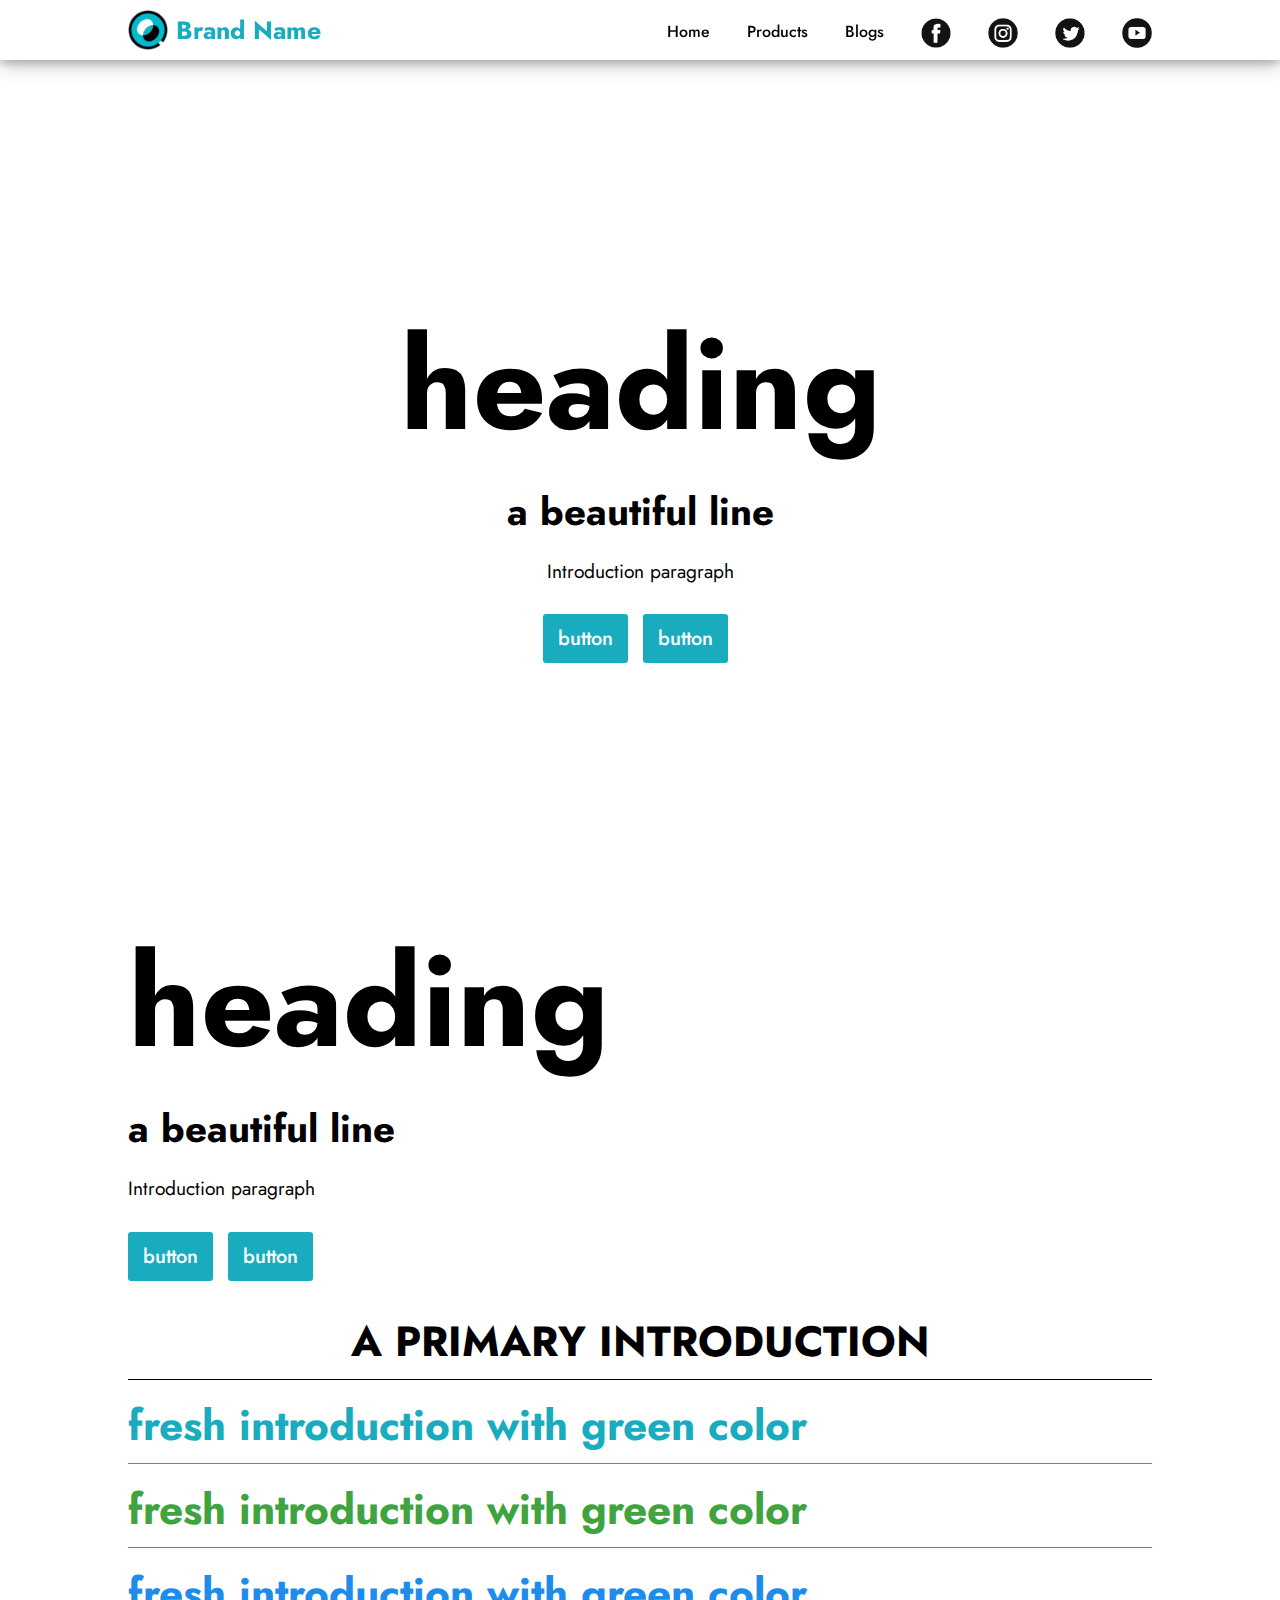
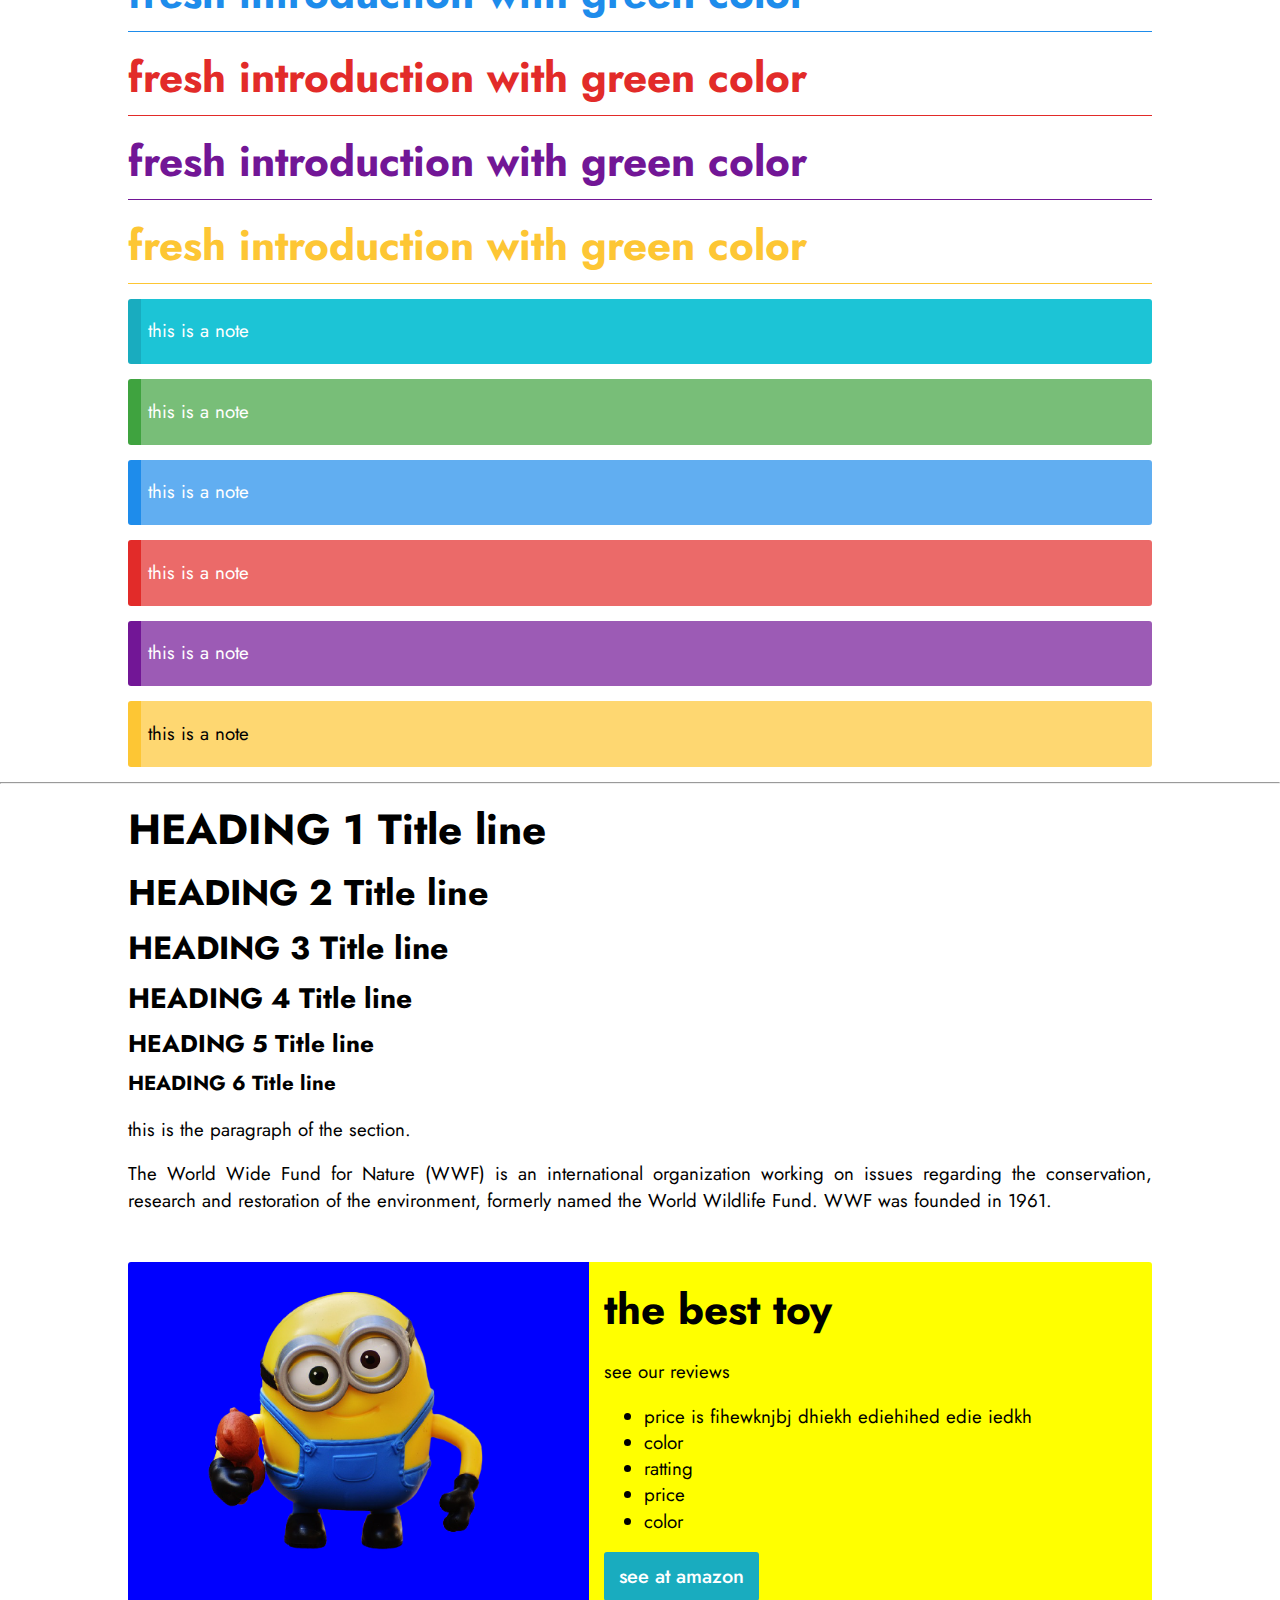
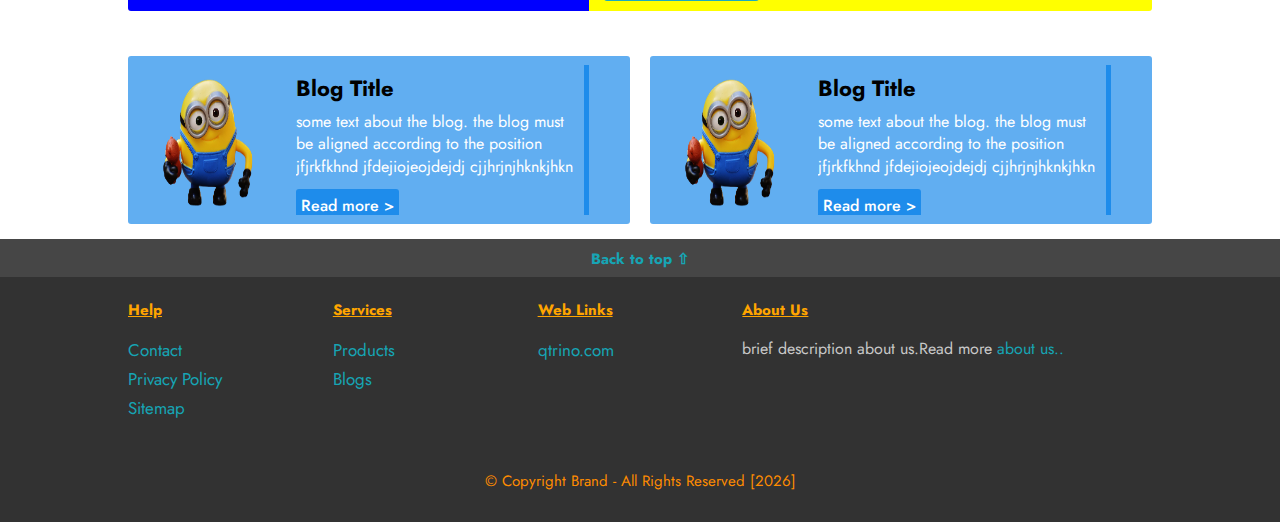
==== index.html @ a2588c7f "nw" ====
<!DOCTYPE html>
<html lang="en" dir="ltr">

<head>

  <title>index</title>
  <meta name="description" content="">
  <meta name="keywords" content="">
  <link rel="preconnect" href="https://fonts.gstatic.com"/>
  <link href="https://fonts.googleapis.com/css2?family=Jost:wght@300;400;500;600;700&display=swap" rel="stylesheet"/>
  <link rel="stylesheet" href="/css/master.css">
  <div id="common-head"></div>
  <div id="current"></div>
</head>

<body>
  <nav id="nav"></nav>

  <div class="main">
    <div class="fi mid">
      <div class="fi-txt">
        <h1>heading</h1>
        <h2>a beautiful line</h2>
        <p>Introduction paragraph</p>
        <button>button</button>
        <button>button</button>
      </div>
    </div>



    <div class="hi ">
      <div class="fi-txt">
        <h1>heading</h1>
        <h2>a beautiful line</h2>
        <p>Introduction paragraph</p>
        <button>button</button>
        <button>button</button>
      </div>
    </div>

  <!-- NOTE: intro -->
  <div class="intro">
    <h1 class="center">A PRIMARY INTRODUCTION</h1>
  </div>
  <div class="primary-intro">
    <h1>fresh introduction with green color</h1>
  </div>
  <div class="fresh-intro">
    <h1>fresh introduction with green color</h1>
  </div>

  <div class="trust-intro">
    <h1>fresh introduction with green color</h1>
  </div>

  <div class="love-intro">
    <h1>fresh introduction with green color</h1>
  </div>

  <div class="wealth-intro">
    <h1>fresh introduction with green color</h1>
  </div>

  <div class="attention-intro">
    <h1>fresh introduction with green color</h1>
  </div>



  <!-- IDEA: notes:-->
  <div class="note">
    <p>this is a note</p>
  </div>
  <div class="fresh-note">
    <p>this is a note</p>
  </div>

  <div class="trust-note">
    <p>this is a note</p>
  </div>

  <div class="love-note">
   <p>this is a note</p>
  </div>

  <div class="wealth-note">
   <p>this is a note</p>
  </div>

  <div class="attention-note">
   <p>this is a note</p>
  </div>

<!-- IDEA: Section -->
<hr>
  <section>
    <h1>HEADING 1 Title line</h1>
    <h2>HEADING 2 Title line </h2>
    <h3>HEADING 3 Title line</h3>
    <h4>HEADING 4 Title line</h4>
    <h5>HEADING 5 Title line</h5>
    <h6>HEADING 6 Title line</h6>
    <p>this is the paragraph of the section.</p>
    <p class="ewt">The World Wide Fund for Nature (WWF) is an international organization working on issues regarding
      the conservation, research and restoration of the environment, formerly named the World Wildlife
       Fund. WWF was founded in 1961.</p>
  </section>
    <!-- IDEA: txt-img -->
    <div class="txt-img">
      <div class="img">
        <img src="/img/bg/toy.png">
      </div>
      <div class="txt">
        <h1>the best toy</h1>
        <p>see our reviews</p>
        <ul>
          <li>price is fihewknjbj dhiekh ediehihed edie iedkh</li>
          <li>color</li>
          <li>ratting</li>
          <li>price</li>
          <li>color</li>
        </ul>
        <button>see at amazon</button>
      </div>
    </div>


    <div class="blog" >
      <div class="">
        <img src="/img/bg/toy.png" alt="blog-image">
        <section>
          <h2>Blog Title</h2>
          <p>some text about the blog. the blog must be aligned
          according to the position jfjrkfkhnd jfdejiojeojdejdj
        cjjhrjnjhknkjhkn</p>
          <button type="button" name="button"> <a href="/blog.html">Read more ></a></button>
        </section>
        <div  class="share">
        </div>
      </div>

      <div class="">
        <img src="/img/bg/toy.png" alt="blog-image">
        <section>
          <h2>Blog Title</h2>
          <p>some text about the blog. the blog must be aligned
          according to the position jfjrkfkhnd jfdejiojeojdejdj
        cjjhrjnjhknkjhkn</p>
          <button type="button" name="button"> <a href="/blog.html">Read more ></a></button>
        </section>
        <div class="share">
        </div>
      </div>
    </div>
    <!-- NOTE:  -->


</div>
  </div>
  <div id="gotop" class="gotop"></div>
  <footer id="foot"></footer>
  <div id="copyright" class="copyright"></div>
  <script src="/assets/nav-foot-common.js"></script>
</body>

</html>
---- css/master.css ----
/* Some variables*/
:root {
  --margin-big: 10%;
  --margin-small: 4%;
  --gap-big:15px;
  --gap-small:10px;
  --radius:3px;
  --clrn:#16a5b5;
  --clr:rgb(25,172,191);
  --clr-low:rgba(25,172,191,.5);
  --clr-bright:#1cc4d6;
  --fresh:rgb(63,163,63);
  --fresh-low:rgba(63,163,63,.7);
  --trust:rgb(30,140,235);
  --trust-low:rgba(30,140,235,.7);
  --love:rgb(226,43,41);
  --love-low:rgba(226,43,41,.7);
  --attention:rgb(253,198,52);
  --attention-low:rgba(253,198,52,.7);
  --wealth:rgb(114,22,150);
  --wealth-low:rgba(114,22,150,.7);
}
#current{
  display: none;
}
/* NOTE: for all*/
* {
  box-sizing: border-box;
  scroll-behavior: smooth !important;
}

/* NOTE: body  NOTE: body  NOTE: body  NOTE: body  NOTE: body  NOTE: body  NOTE: body */
body {
  margin: 0px 0px;
  padding: 0px 0px;
  background-color: white;
  font-family: 'Jost', sans-serif;
  font-size: 17px;
}

/* NOTE: navigation bar NOTE: navigation bar NOTE: navigation bar NOTE: navigation bar */
.navigation {
  z-index: 3;
  position: fixed;
}

nav {
  background-color: white;
  width: 100%;
  height: 60px;
  position: fixed;
  box-shadow: 0 4px 8px 0 rgba(0, 0, 0, 0.2), 0 6px 20px 0 rgba(0, 0, 0, 0.19);
 -webkit-tap-highlight-color: transparent;
}
nav ul li a:link{
  color: black;
  text-decoration: none;
}
nav ul li a:visited{
  color: black;
  text-decoration: none;
}
nav ul li a:hover{
  color: white;
  background-color: rgba(0,0,0,.3);
  text-decoration: none;
}
nav ul li a:active{
  color: white;
  background-color: rgba(0,0,0,.3);
  text-decoration: none;
}
.social:hover,.social:active{
  background-color: transparent;
}
nav label.logo {
  margin-left: var(--margin-big);
}

nav label span {
  line-height: 60px;
  vertical-align: middle;
  color: var(--clr);
  font-size: 25px;
  font-weight: bold;
}

nav label img {
  line-height: 60px;
  vertical-align: middle;
  height: 40px;
  width: 40px;
}

nav ul {
  margin: 0;
  float: right;
  margin-right: var(--margin-big);
}

nav ul li {
  display: inline-block;
  line-height: 60px;
}

nav ul li a {
  font-size: 16px;
  vertical-align: middle;
  padding: 7px 15px;
  margin-left: 7px;
  border-radius: 3px;
  font-weight: 500;
}

nav ul li a img {
  height: 30px;
  width: 30px;
  vertical-align: middle;
}


.checkbtn {
  font-size: 33px;
  color: black;
  float: right;
  line-height: 60px;
  margin-right: 50px;
  cursor: pointer;
  vertical-align: middle;
  display: none;
  user-select: none;
}

#check {
  display: none;
}


@media(max-width: 1000px) {
  .checkbtn {
    display: block;
    margin-right: var(--margin-small);
  }

  nav ul {
    margin: 0;
    padding: 0;
    position: fixed;
    width: 100%;
    height: 100vh;
    background: rgba(230, 230, 230);
    top: 60px;
    left: -100%;
    text-align: center;
    transition: all .5s
  }

  nav ul li {
    display: block;
    margin: 25px 0;
    line-height: 30px;
  }

  nav ul li a{
     margin: 7px;
    padding: 7px 15px !important;
  }
  #check:checked~ul {
    left: 0;
  }

  nav label.logo {
    margin-left: var(--margin-small);
  }
}

/* NOTE: footer  NOTE: footer  NOTE: footer  NOTE: footer  NOTE: footer  NOTE: footer */

footer{
  display:flex;
  width: 100%;
  background-color:rgb(50,50,50);
  padding: var(--gap-big) var(--margin-big);
  justify-content: space-between;
}
.help, .services, .web-links{
  width: 20%;
  display:flex;
  flex-direction: column;
}
.help .services .web-links, a{
  padding-bottom: 5px;
}
.about{
  width: 40%;
  display:flex;
  flex-direction: column;
  text-align: justify;
  font-size: 15px;
}
.about p{
  color:rgb(200,200,200);
  margin: 0px;
  font-size: 16px;
}
footer div a:link{
  color: #16a5b5;
  text-decoration: none;
}
footer div a:visited{
  color: #16a5b5;
  text-decoration: none;
}
footer div a:hover{
  color: orange;
  text-decoration: none;
}
footer div a:active{
  color: orange;
  text-decoration: none;
}

footer div h3{
  padding-bottom: 10px;
  color: orange;
  font-size: 15px;
  text-decoration: underline;
}

@media(max-width:1000px){
  footer{
    padding: var(--gap-small) var(--margin-small) ;
    flex-direction: column;
    justify-content: center;
  }
  .help, .services,.web-links{
    width: 100%;
    text-align: center;
  }
  .about{
    width:100%;
    text-align: center;
  }
}
.gotop{
  text-align: center;
  background-color: rgba(70,70,70);
  padding: 7px 0px;
  text-decoration: none;
}
.gotop a{
  text-decoration: none;
  font-size: 15px;
  color:#16a5b5;
  font-weight:bold;
  transition: top 5s linear;
}
/* NOTE: copyright area */
.copyright{
  color: darkorange;
  font-size: 15px;
  margin: 0;
  background-color:rgb(50,50,50);
  padding:30px;
  text-align:center;
}

/* NOTE: single container NOTE: single container  */

.main{
  padding-top:60px;
  min-height: 100vh;
}

/* NOTE: three row container NOTE: three row container */
.container-3{
  padding-top:60px;
  min-height: 100vh;
  display: flex;
}
/* left container */
.container-3-l{
  width:18%;
  background-color: rgb(248,248,248);
  padding:0px 15px;
}
.container-3-r{
  width:18%;
  background-color: rgb(248,248,248);
  padding:0px 15px;
}
/* middle/content container */
.container-3-m{
  width:64%;
  padding:0px 15px;
}
@media(max-width: 950px){
  .container-3{
    flex-direction: column;
  }
  .container-3-m{
    order:1;
    width:100%;
  }
  .container-3-l{
    order:2;
    width:100%;
  }
  .container-3-r{
    order:3;
    width:100%;
  }
}
/* NOTE: six block container NOTE: six block container */
.container-6-head{
  padding-top: 60px;
  display:flex;
}
.container-6-content{
  min-height: 100vh;
  display:flex;
}
.container-6-lc{
  width:20%;
  background-color: rgb(248,248,248);
  order:1;
  padding: 0px 7px;
}
.container-6-rc{
  width:20%;
  background-color: rgb(248,248,248);
  order: 3;
  padding: 0px 7px;
}
.container-6-l{
  width:20%;
  background-color: rgb(248,248,248);
  order: 1;
  padding: 0px 7px;
}
.container-6-r{
  width: 20%;
  background-color: rgb(248,248,248);
  order:3;
  padding: 0px 7px;
}
.container-6-t{
  width:60%;
  order:2;
  padding: 0px 35px;
  padding: 0px 7px;
}
.container-6-m{
  width:60%;
  order: 2;
  padding: 0px 35px;
  padding: 0px 7px;
}

@media(max-width: 1000px){
  .container-6-head,.container-6-content{
    flex-direction: column;
  }
  .container-6-lc, .container-6-rc{
    display: none;
  }
  .container-6-t,.container-6-m{
    width:100%;
    padding:0px 15px;
  }
  .container-6-l,.container-6-r{
    width:100%;
    padding:0px 15px;
  }
}

/* NOTE: html elements styles NOTE: html elements styles*/

/* NOTE: headings */
h1, h2, h3, h4, h5, h6{
  margin: 7px 0px;
}

/* NOTE: Paragraphs */
p,li{
  line-height: 1.4;
}
@media(min-width:1000px){
  p,li{
  font-size: 1.1em;
  }
  h1{
    font-size: 3.3vw;
  }
  h2{
    font-size: 2.8vw;
  }
  h3{
    font-size: 2.5vw;
  }
  h4{
    font-size: 2.2vw;
  }
  h5{
    font-size: 1.9vw;
  }
  h6{
    font-size: 1.6vw;
  }
}
/* NOTE: Text sec */
hr{
  background-color: #16a5b5;
}
.underline{
  text-decoration: underline;
}
/* equally width text */
.ewt{
  text-align: justify;
}
.center{
  text-align: center;
}

/* IDEA: BUTTONs */
/* NOTE: 1.primary */
button{
  background-color: var(--clr);
  color: white;
  border: none;
  border-radius: var(--radius);
  font-weight:500;
  font-size: 20px;
  font-family: 'Jost', sans-serif;
  cursor: pointer;
  padding: 10px 15px;
}
button:hover{
  background-color: var(--clr-bright);
}
button:focus{
    outline:none !important;
}
button a:link {
  color:white;
  text-decoration: none;
}
button a:visited{
  color:white;
  text-decoration: none;
}


/* NOTE: image NOTE: image NOTE: image NOTE: image*/

/*cover image*/
.cover-img{
  border-radius: var(--redius);
}
.cover-img img{
  width:100%;
}

/* NOTE:Article   NOTE:Article   NOTE:Article   NOTE:Article   NOTE:Article   NOTE:Article   NOTE:Article*/

/* IDEA: intro */
.intro{
  border-bottom: 1px solid black;
  margin:  var(--gap-big) var(--margin-big);
}
.primary-intro{
  color:var(--clr);
  border-bottom: 1px solid var(--clr);
  margin:  var(--gap-big) var(--margin-big);
}
.fresh-intro{
  color:var(--fresh);
  border-bottom: 1px solid var(--fresh);
  margin:  var(--gap-big) var(--margin-big);
}
.trust-intro{
  color:var(--trust);
  border-bottom: 1px solid var(--trust);
  margin:  var(--gap-big) var(--margin-big);
}
.love-intro{
  color:var(--love);
  border-bottom: 1px solid var(--love);
  margin:  var(--gap-big) var(--margin-big);
}
.wealth-intro{
  color:var(--wealth);
  border-bottom: 1px solid var(--wealth);
  margin:  var(--gap-big) var(--margin-big);
}
.attention-intro{
  color:var(--attention);
  border-bottom: 1px solid var(--attention);
  margin:  var(--gap-big) var(--margin-big);
}
@media(max-width:1000px){
  .intro ,.primary-intro,.fresh-intro,.trust-intro,.love-intro, .wealth-intro, .attention-intro{
    margin:var(--gap-small) var(--margin-small);
  }
}
/* IDEA: note */
.note{
  color:white;
  background-color: var(--clr-bright);
  margin:  var(--gap-big) var(--margin-big);
  padding: 1px 7px;
  border-radius: 3px;
  border-left: 13px solid var(--clr);
}
.fresh-note{
  color:white;
  background-color: var(--fresh-low);
  margin:  var(--gap-big) var(--margin-big);
  padding: 1px 7px;
  border-radius: 3px;
  border-left: 13px solid var(--fresh);
}

.trust-note{
  color:white;
  background-color: var(--trust-low);
  margin:  var(--gap-big) var(--margin-big);
  padding: 1px 7px;
  border-radius: 3px;
  border-left: 13px solid var(--trust);
}
.love-note{
  color:white;
  background-color: var(--love-low);
  margin:  var(--gap-big) var(--margin-big);
  padding: 1px 7px;
  border-radius: 3px;
  border-left: 13px solid var(--love);
}
.wealth-note{
  color:white;
  background-color: var(--wealth-low);
  margin:  var(--gap-big) var(--margin-big);
  padding: 1px 7px;
  border-radius: 3px;
  border-left: 13px solid var(--wealth);
}
.attention-note{
  color:black;
  background-color: var(--attention-low);
  margin:  var(--gap-big) var(--margin-big);
  padding: 1px 7px;
  border-radius: 3px;
  border-left: 13px solid var(--attention);
}

@media(max-width:1000px){
  .note,.fresh-note,.trust-note,.love-note, .wealth-note, .attention-note{
    margin:var(--gap-small) var(--margin-small);
  }
}

section{
    margin:var(--gap-big) var(--margin-big);
}
section p{
  /*text-align: justify;*/
}
@media(max-width:1000px){
  section{
      margin:var(--gap-small) var(--margin-small);
  }
}
/* NOTE: Block items NOTE: Block items NOTE: Block items*/

/* IDEA: full image intro l - home page*/
.fi{
  background-size:cover;
  background-repeat: no-repeat;
  background-position: center;
  display: flex;
  min-height: 92.7vh;
  flex-wrap: wrap;
  align-items: center;
}
.fi-txt{
  margin: var(--gap-big) var(--margin-big) ;
  color:;
  background-color: ;
  width: 100%;
}
.fi-txt h1{
  font-size:10vw;
  margin: 0px;
  padding: 0px;
}
.fi-txt h2{
  font-size: 3vw;
}
.fi-txt p{
  font-size: 1.5vw;
}
.fi-txt button{
  margin-right:10px;
  margin-top: 10px;
}
.mid{
  justify-content: center;
  text-align: center;
}
.right{
  justify-content:flex-end;
  text-align:right;
}
.adv{
  border: 5px solid yellow;
  border-radius:5px;
  background-color: rgba(200,200,200,.1)
}
@media(max-width:1000px){
 .fi{
   justify-content: center;
   text-align: center;
 }
 .fi-txt{
   width: 100%;
   margin: var(--gap-small) var(--margin-small) ;
 }
 .fi-txt h1{
   font-size:70px;
   margin: 0px;
   padding: 0px;
 }
 .fi-txt h2{
   font-size: 28px;
 }
 .fi-txt p{
   font-size: 16px;
 }
}

/* NOTE: half intro, half intro */
.hi{
  background-size:cover;
  background-repeat: no-repeat;
  background-position: center;
  display: flex;
  min-height: 10vh;
  flex-wrap: wrap;
  align-items: center;
}
@media(max-width: 1000px){
 .hi{
   justify-content: center;
   text-align: center;
 }
 .hi-txt{
   max-width: 100%;
 }
 .hi-txt h1{
   font-size:70px;
   margin: 0px;
   padding: 0px;
 }
 .hi-txt h2{
   font-size: 28px;
 }
 .hi-txt p{
   font-size: 16px;
 }
}

/* NOTE: Image with description img-txt */
.txt-img{
  display: flex;
  flex-wrap: wrap;
  min-height:200px;
  padding: 30px var(--margin-big);
}
.txt-img .img{
  width: 45%;
  background-color: blue;
  border-radius: var(--radius) 0px 0px var(--radius);
}
.txt-img .img img{
 width: 100%;
 position: static;
}
.txt-img .txt{
  background-color: yellow;
  width:55%;
  padding: 10px 15px;
  border-radius: 0px var(--radius) var(--radius) 0px;

}
@media(max-width: 1000px){
  .txt-img{
    flex-direction: column;
    padding:var(--gap-small) var(--margin-small);
  }
  .txt-img .img{
    width:100%;
    order:1;
    border-radius: var(--radius) var(--radius) 0px 0px;
  }
  .txt-img .txt{
    width:100%;
    order: 2;
    border-radius:  0px 0px var(--radius) var(--radius);
  }
}

/* NOTE: four block */
.four-block{
  display:flex;
  flex-wrap: wrap;
  justify-content: space-between;
}
.four-block > div{
  width:250px;
  min-height: 250px;
  background-color: green;
  margin: 10px;
}

/*blog post*/
.blog{
  display: flex;
  justify-content: space-between;
  margin: var(--gap-big) var(--margin-big);
}
.blog > div{
  display: flex;
  width:49%;
  background-color: var(--trust-low);
  border-radius: 3px;
  padding:7px 7px;
}
.blog div img{
  width: 150px;
  height:150px;
  margin: 2px;
  background-color:;
  align-content: flex-start;
}
.blog div section{
  margin: 2px 7px;
  padding: 0;
  background-color:;
  overflow: hidden;
  height:150px;
}
.blog div section h2{
  font-size: 22px;
}
.blog div section p{
  font-size: 16px;
  overflow: hidden;
  margin: 0px 0px;
  height: 78px;
  color: white;
}
.blog div section button{
  padding: 5px;
  background-color: var(--trust);
  font-size: 16px;
}
.blog div .share{
  width:90px;
  margin: 2px;
  border-left: 5px solid var(--trust);
  background-color:;
  height: 150px;
  padding:2px;
}
.blog div .share img{
  width:30px;
  height:30px;
}
@media(max-width:1000px){
  .blog{
    flex-direction: column;
    margin: var(--gap-small) var(--margin-small);
  }
  .blog div{
    width:100%;
    margin: var(--gap-small) 0px;
  }
}
@media(max-width:400px){
  .blog div{
    flex-direction: column;
  }
  .blog div img{
    width:100%;
    height:auto;
  }
  .blog div .share{
    width:100%;
    height:38px;
  }
}
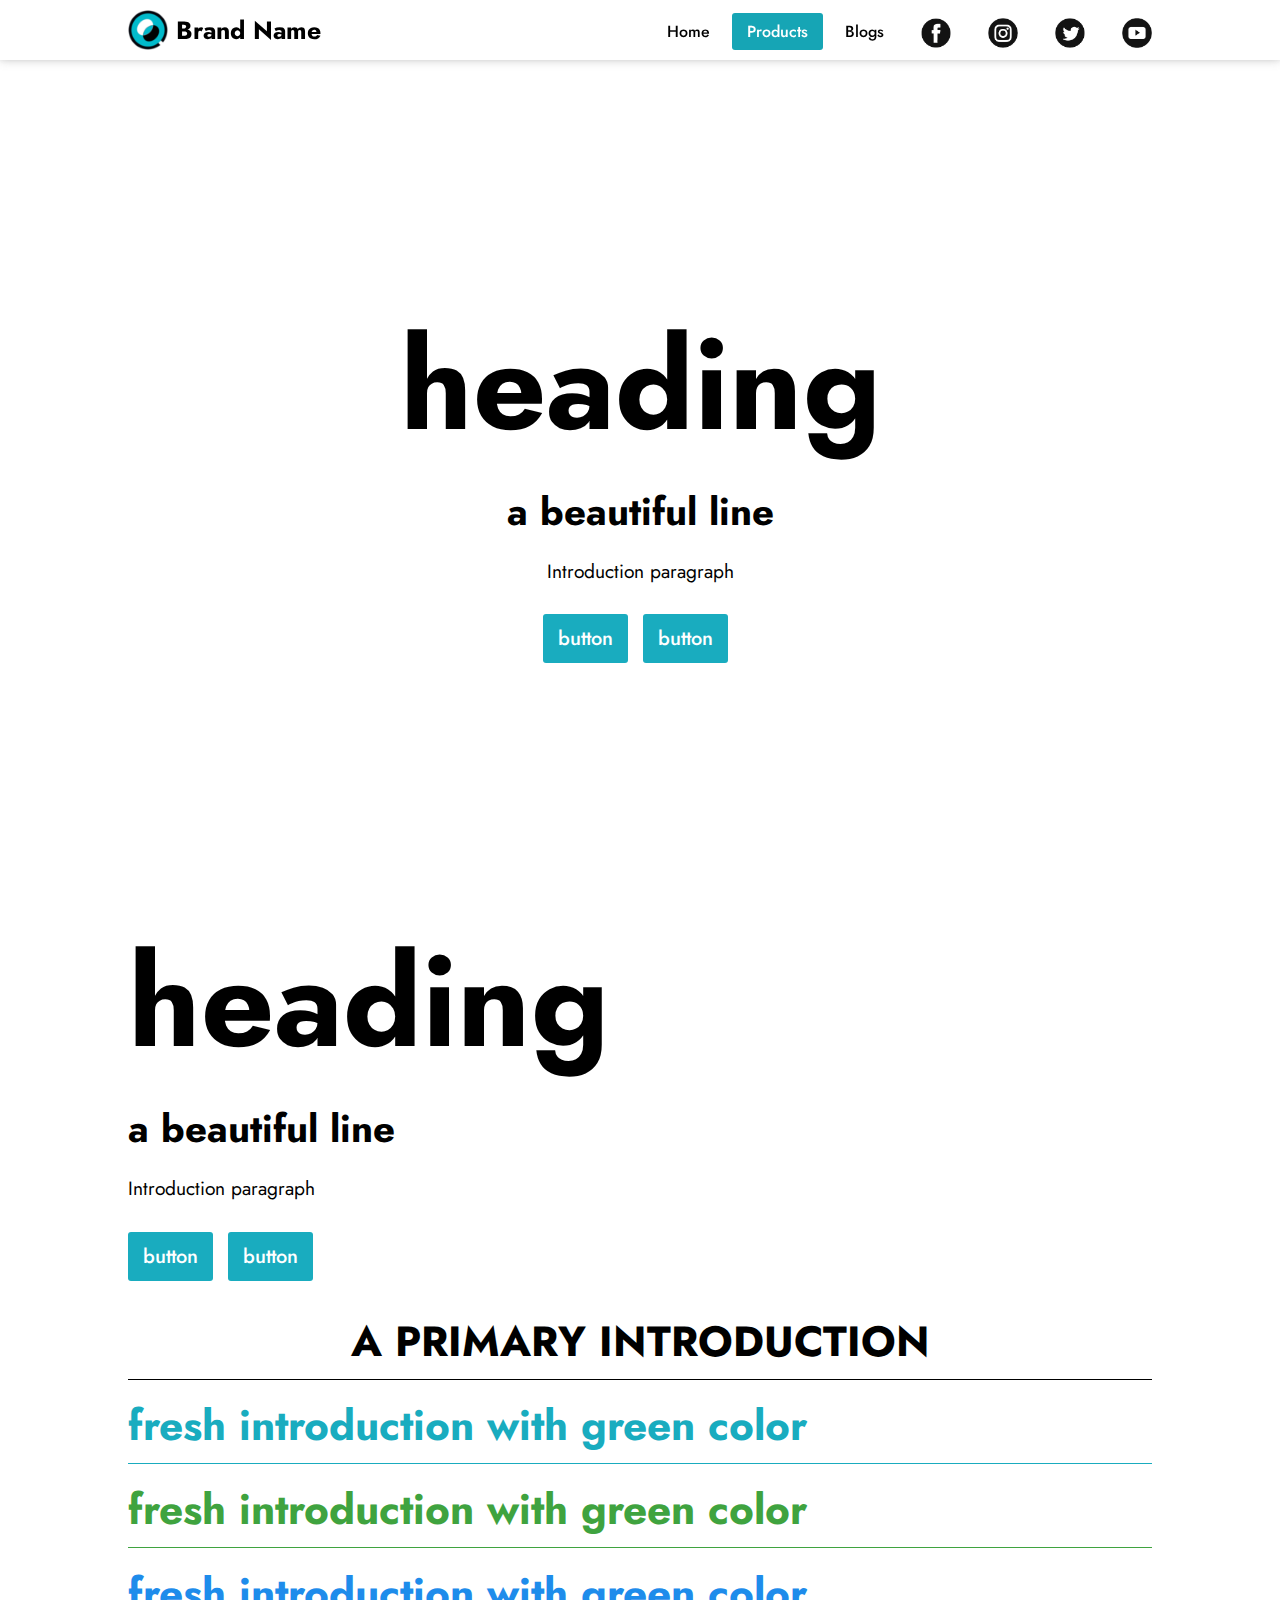
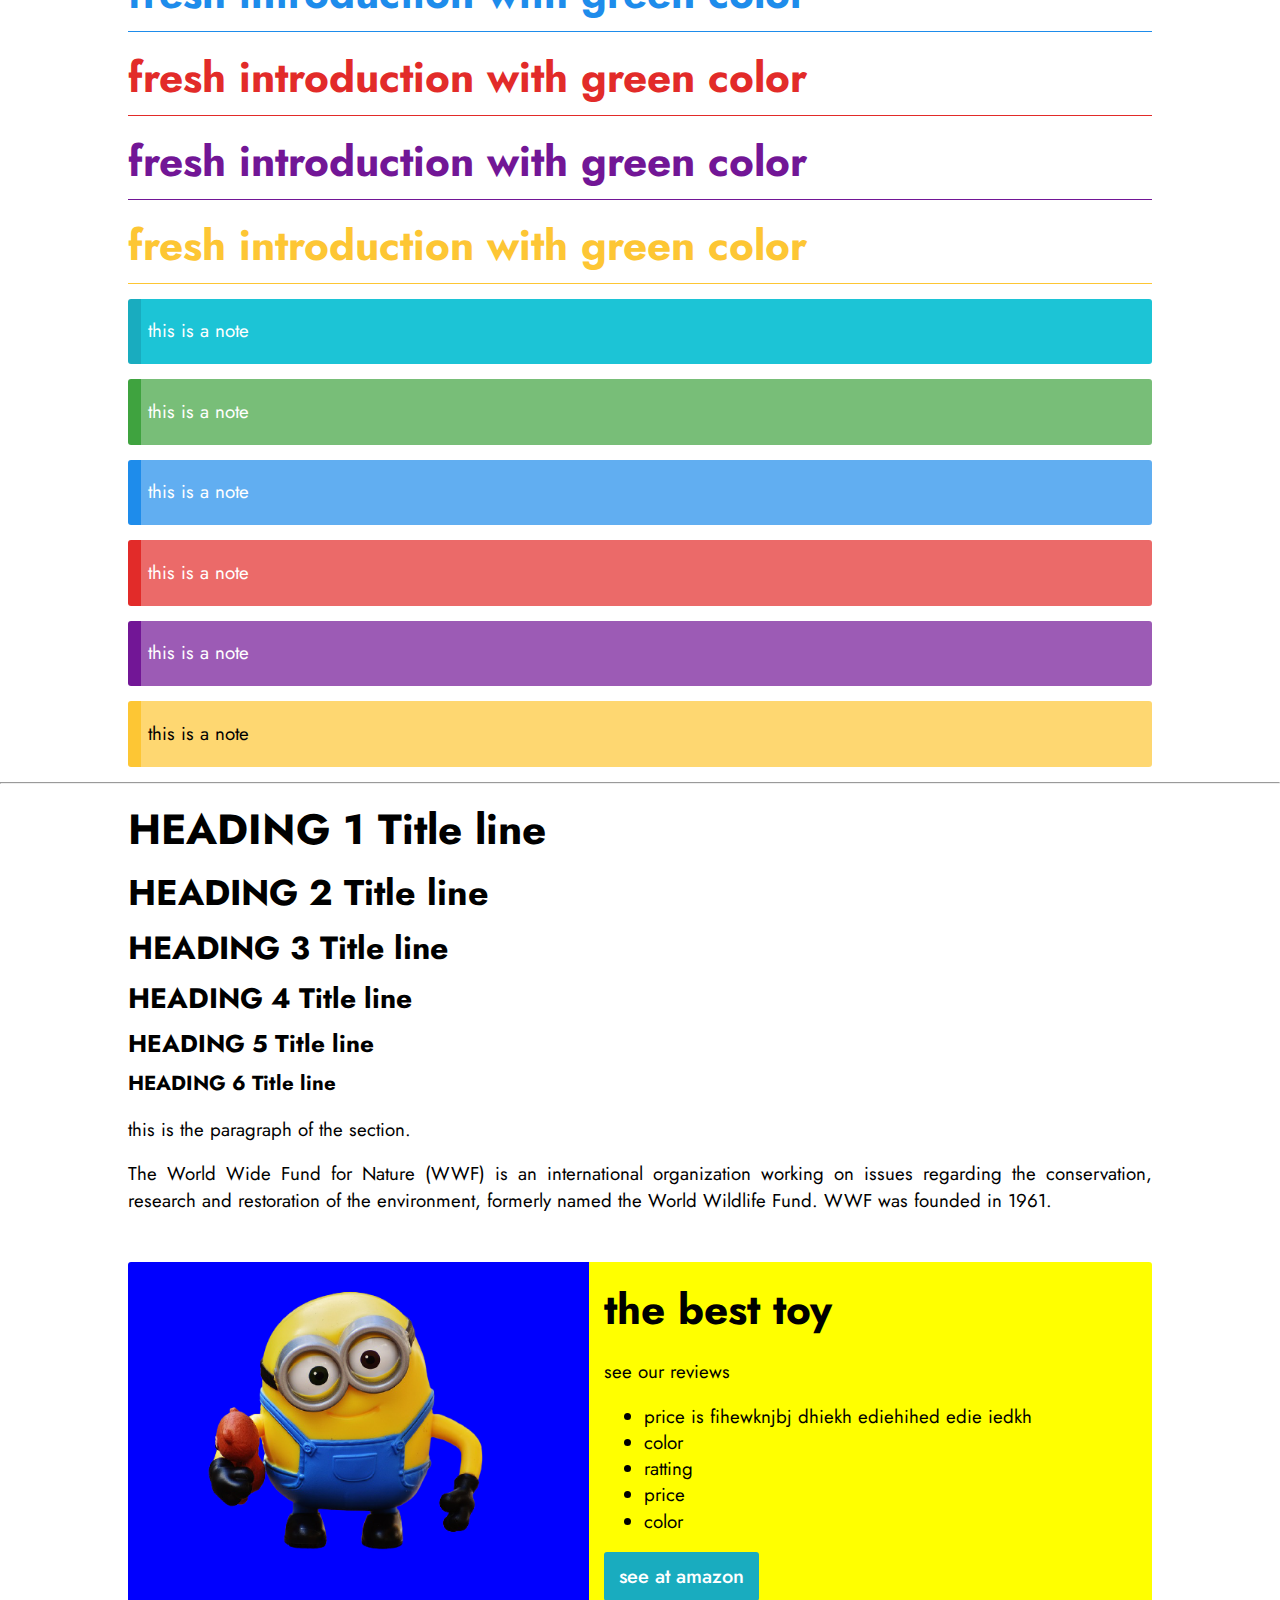
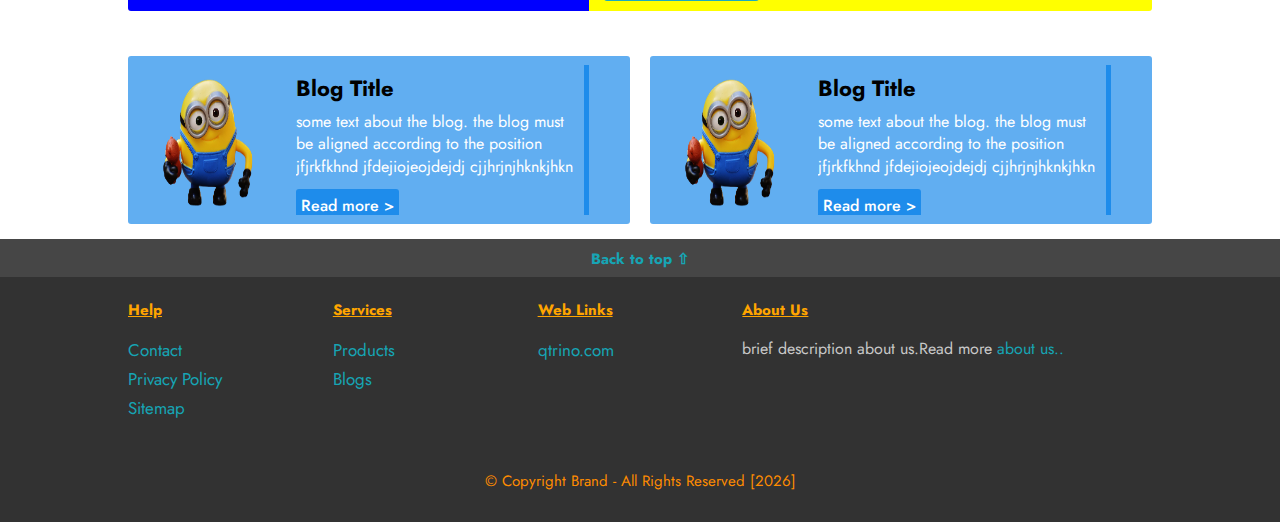
==== commit 26079213: "nw" ====
--- a/index.html
+++ b/index.html
@@ -1,17 +1,19 @@
 <!DOCTYPE html>
 <html lang="en" dir="ltr">
 
-<head>
 
-  <title>index</title>
-  <meta name="description" content="">
-  <meta name="keywords" content="">
-  <link rel="preconnect" href="https://fonts.gstatic.com"/>
-  <link href="https://fonts.googleapis.com/css2?family=Jost:wght@300;400;500;600;700&display=swap" rel="stylesheet"/>
-  <link rel="stylesheet" href="/css/master.css">
-  <div id="common-head"></div>
-  <div id="current"></div>
-</head>
+  <head>
+    <meta charset="utf-8">
+    <meta name="viewport" content="width=device-width, initial-scale=1.0">
+    <link rel="stylesheet" href="/css/master.css">
+    <link rel="preconnect" href="https://fonts.gstatic.com"/>
+    <link href="https://fonts.googleapis.com/css2?family=Jost:wght@300;400;500;600;700&display=swap" rel="stylesheet"/>
+    <link rel="icon" type="image/x-icon" href="assets/logo/qtrino.ico">
+    <div id="common-head"></div>
+    <div id="current">product</div>
+  </head>
+
+</html>
 
 <body>
   <nav id="nav"></nav>
--- a/css/master.css
+++ b/css/master.css
@@ -31,10 +31,10 @@
 
 /* NOTE: body  NOTE: body  NOTE: body  NOTE: body  NOTE: body  NOTE: body  NOTE: body */
 body {
+  font-family: 'Jost', sans-serif;
   margin: 0px 0px;
   padding: 0px 0px;
   background-color: white;
-  font-family: 'Jost', sans-serif;
   font-size: 17px;
 }
 
@@ -49,7 +49,7 @@
   width: 100%;
   height: 60px;
   position: fixed;
-  box-shadow: 0 4px 8px 0 rgba(0, 0, 0, 0.2), 0 6px 20px 0 rgba(0, 0, 0, 0.19);
+  box-shadow: 0 0px 4px 0 rgba(150, 150, 150, .2), 0 0px 10px 0 rgba(100, 100, 100, .3);
  -webkit-tap-highlight-color: transparent;
 }
 nav ul li a:link{
@@ -80,7 +80,7 @@
 nav label span {
   line-height: 60px;
   vertical-align: middle;
-  color: var(--clr);
+  color: ;
   font-size: 25px;
   font-weight: bold;
 }
@@ -148,7 +148,7 @@
     position: fixed;
     width: 100%;
     height: 100vh;
-    background: rgba(230, 230, 230);
+    background: rgba(240, 240, 255,.9);
     top: 60px;
     left: -100%;
     text-align: center;
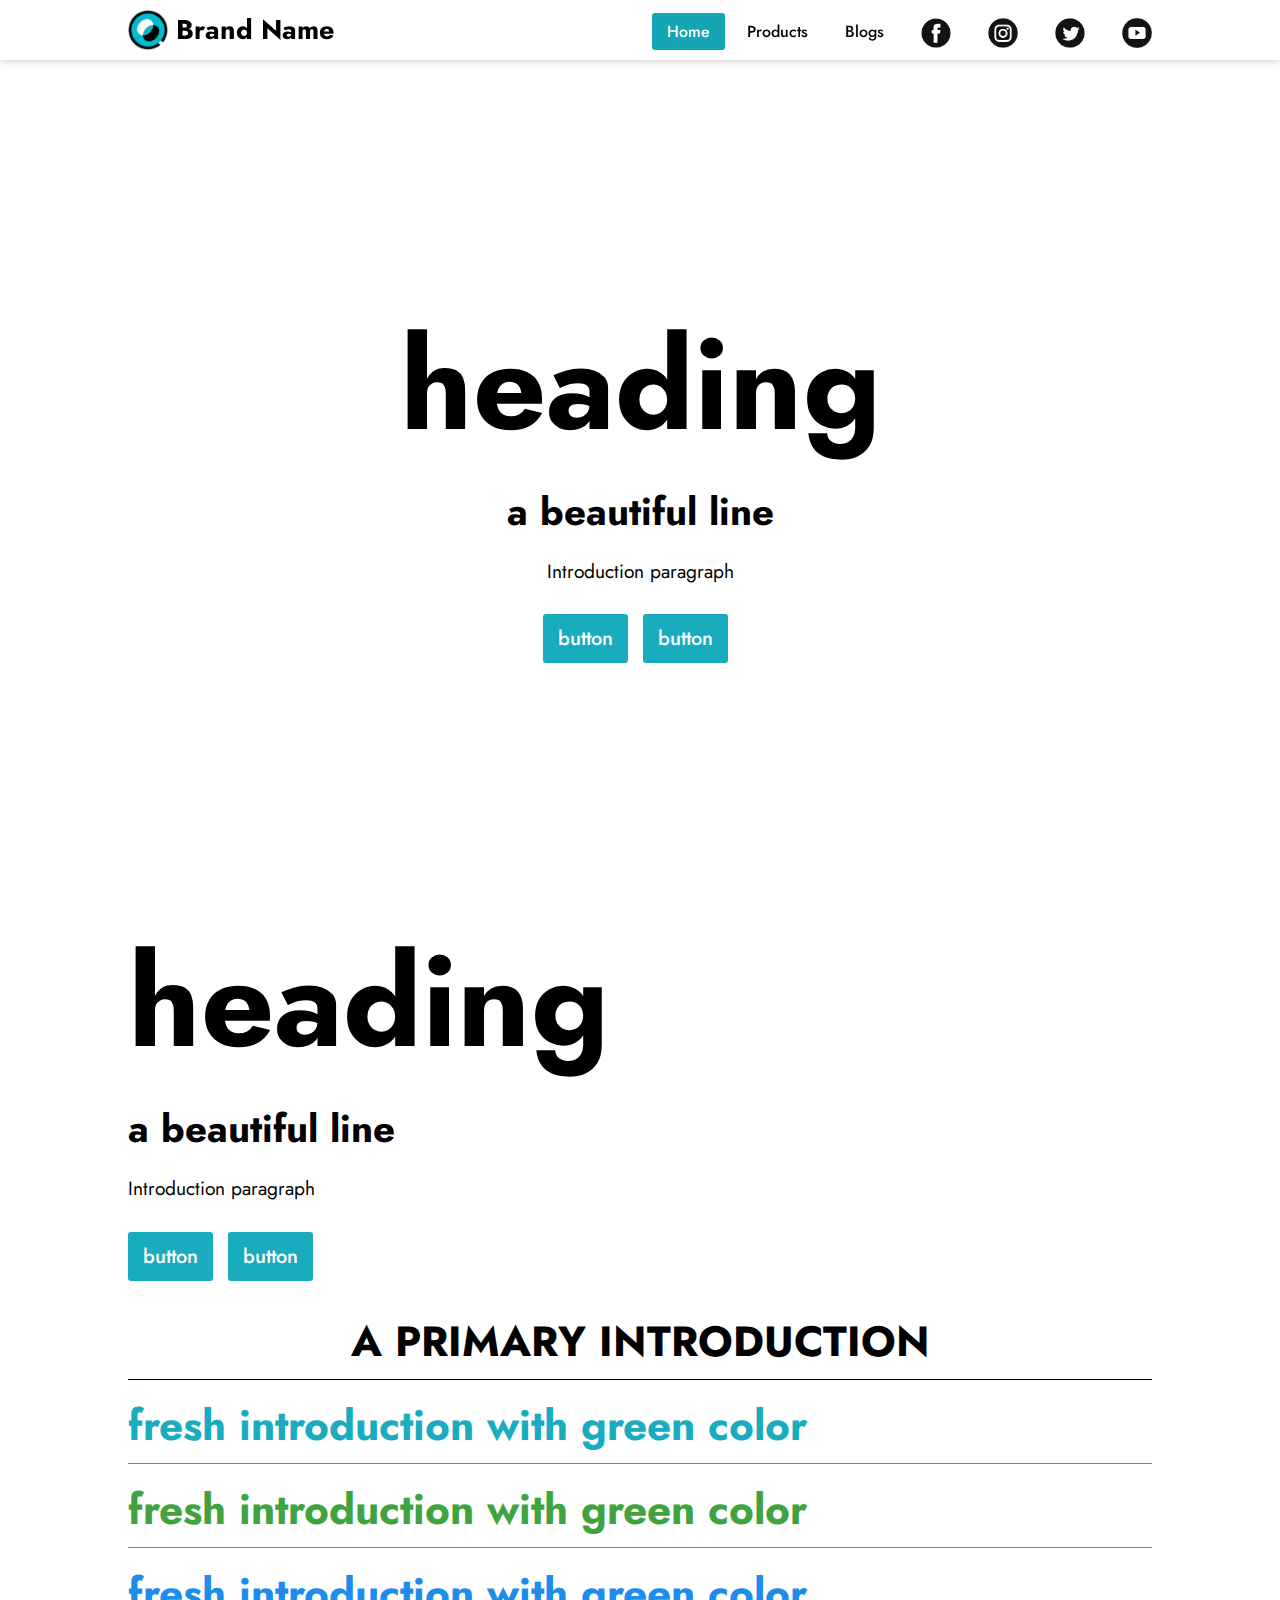
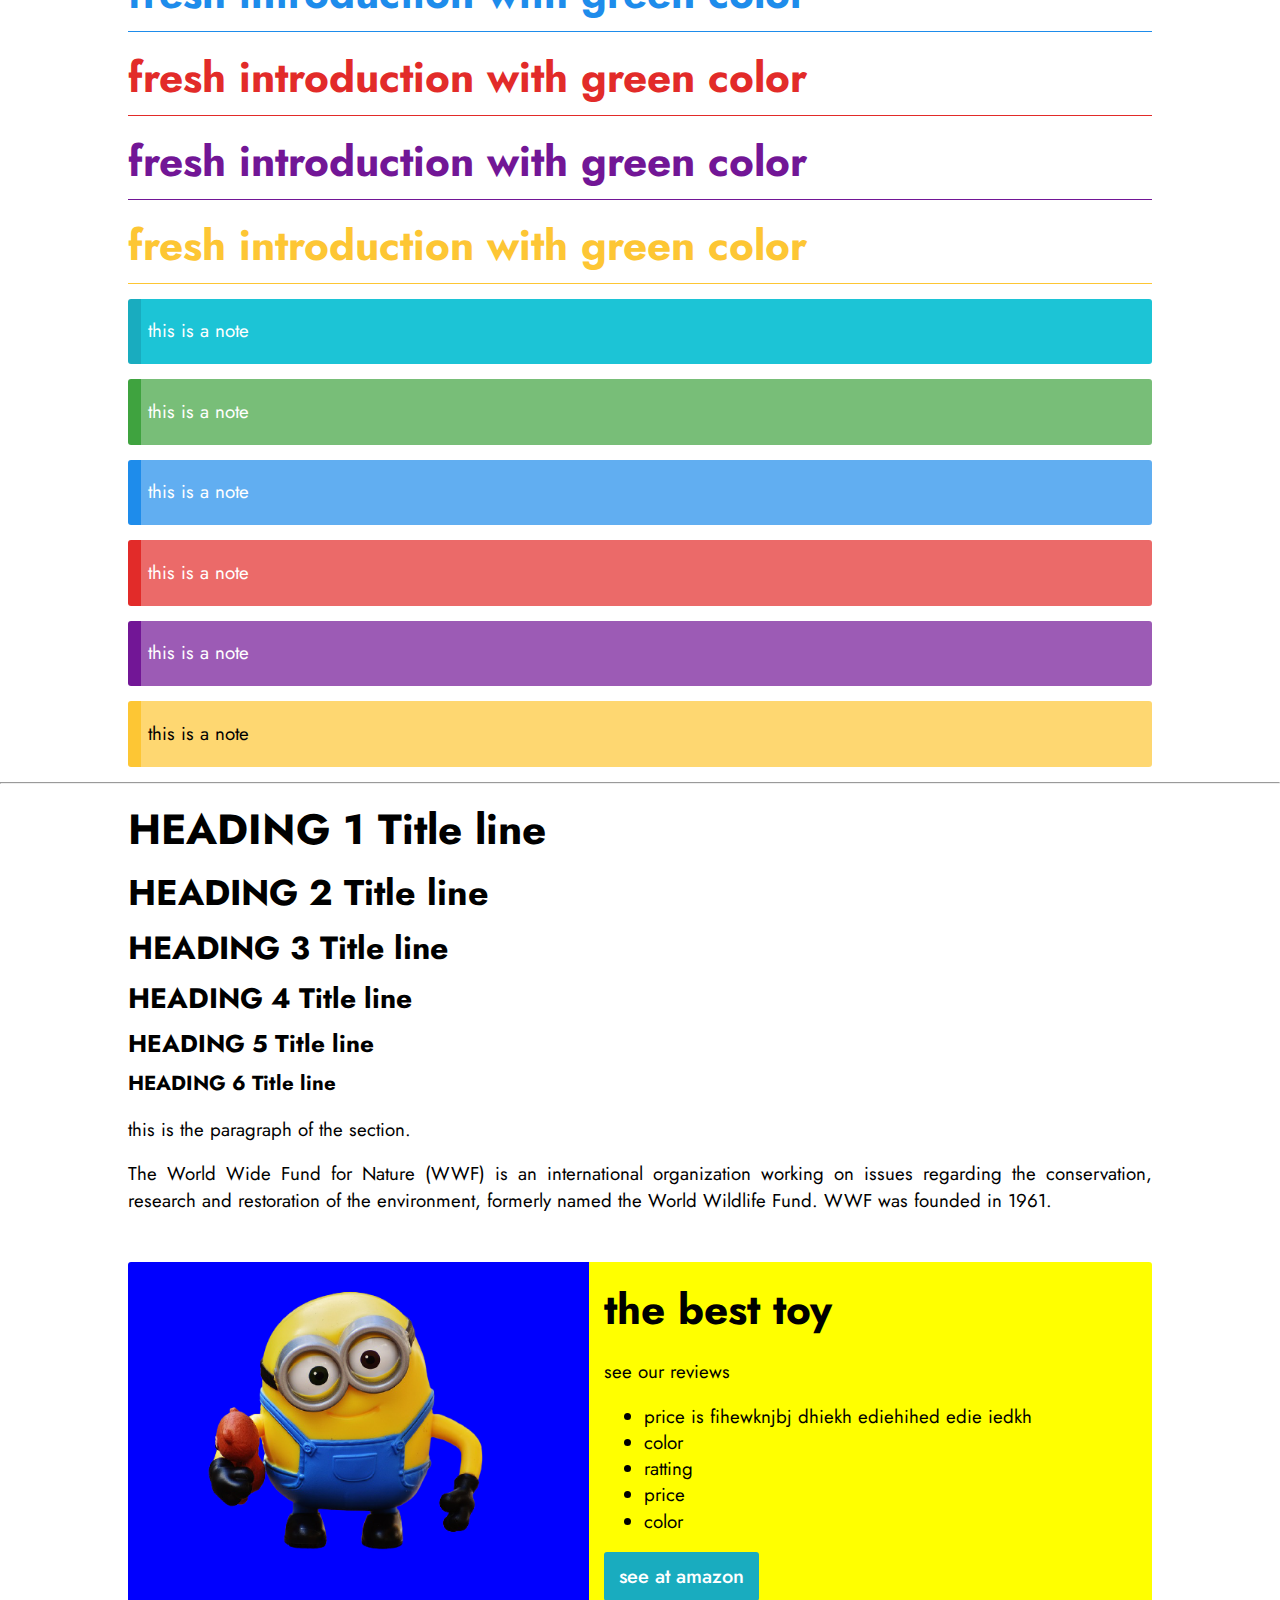
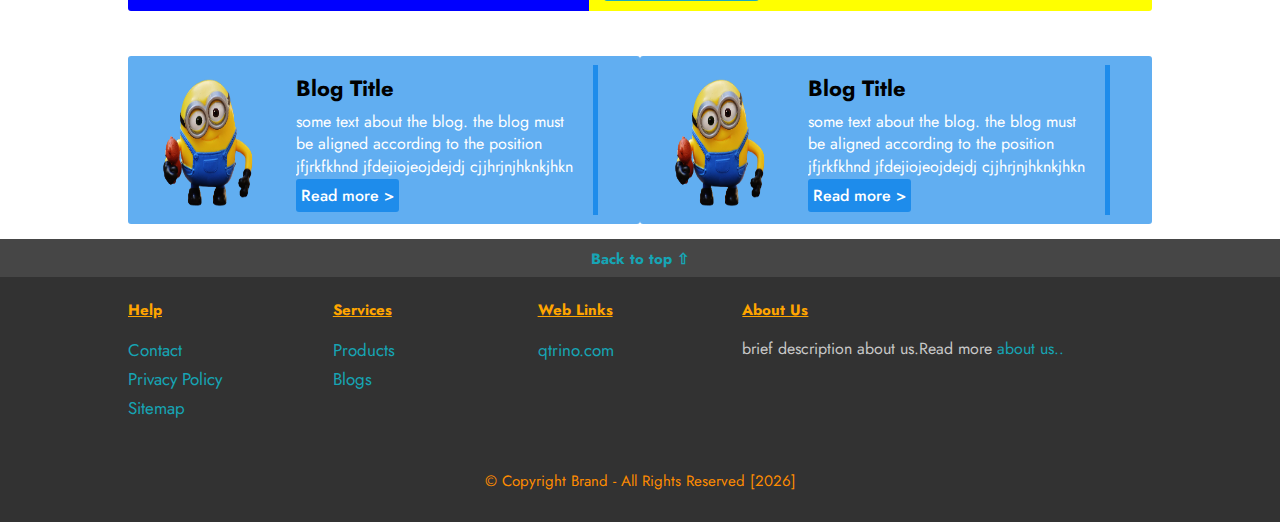
==== commit b34f6717: "new header" ====
--- a/index.html
+++ b/index.html
@@ -3,14 +3,25 @@
 
 
   <head>
+    <!-- NOTE: common header elements -->
     <meta charset="utf-8">
     <meta name="viewport" content="width=device-width, initial-scale=1.0">
-    <link rel="stylesheet" href="/css/master.css">
-    <link rel="preconnect" href="https://fonts.gstatic.com"/>
-    <link href="https://fonts.googleapis.com/css2?family=Jost:wght@300;400;500;600;700&display=swap" rel="stylesheet"/>
-    <link rel="icon" type="image/x-icon" href="assets/logo/qtrino.ico">
-    <div id="common-head"></div>
-    <div id="current">product</div>
+    <link rel="stylesheet" href="https://qtrinoindia.github.io/style/css/master.css">
+    <link rel="preconnect" href="https://fonts.gstatic.com">
+    <link href="https://fonts.googleapis.com/css2?family=Jost:wght@300;400;500;600;700&display=swap" rel="stylesheet">
+    <link rel="icon" type="image/x-icon" href="/assets/logo/qtrino.ico">
+
+
+    <!-- IDEA: Title ,Description, Keyword -->
+    <title>Index-Home Page</title>
+    <meta name="description" content="">
+    <meta name="keywords" content="">
+
+    <!-- IDEA: Current page-->
+    <div id="current">home</div>
+
+    <!-- IDEA: codes-->
+    <div id="header-code"></div>
   </head>
 
 </html>
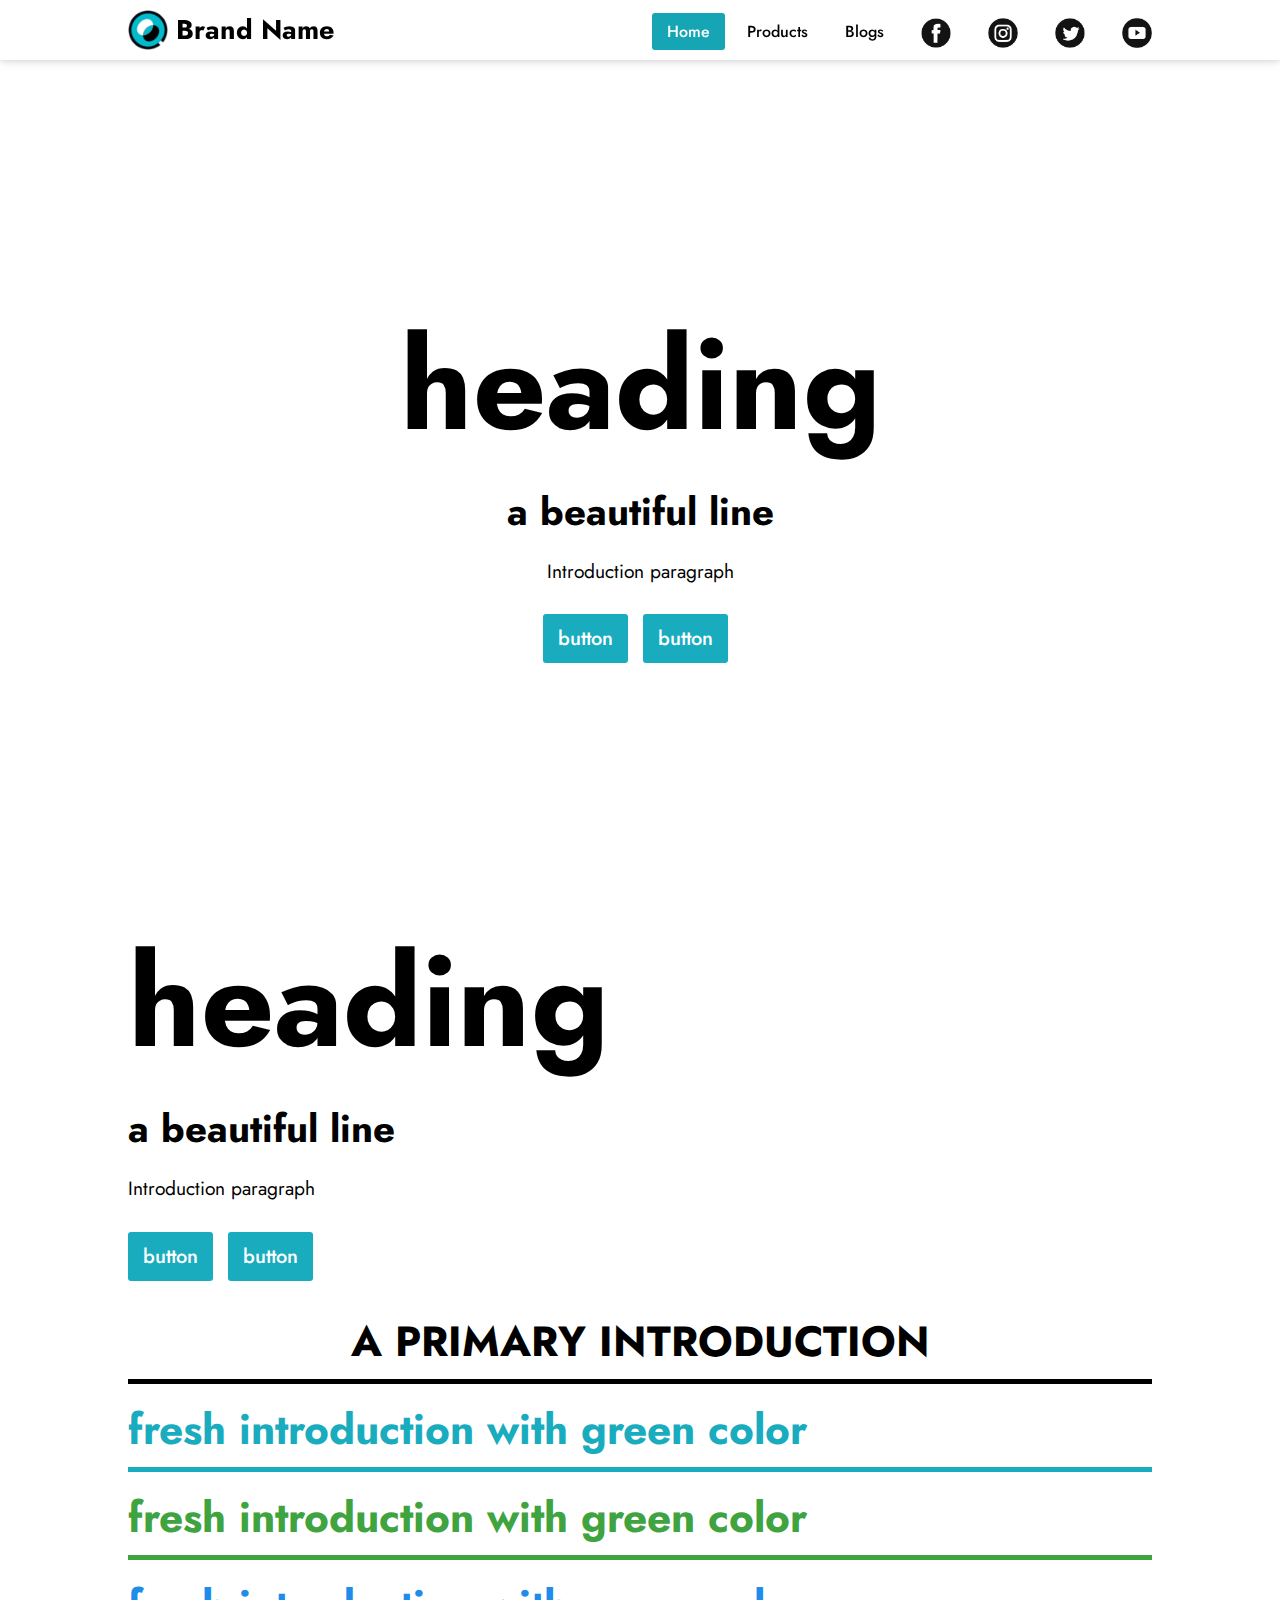
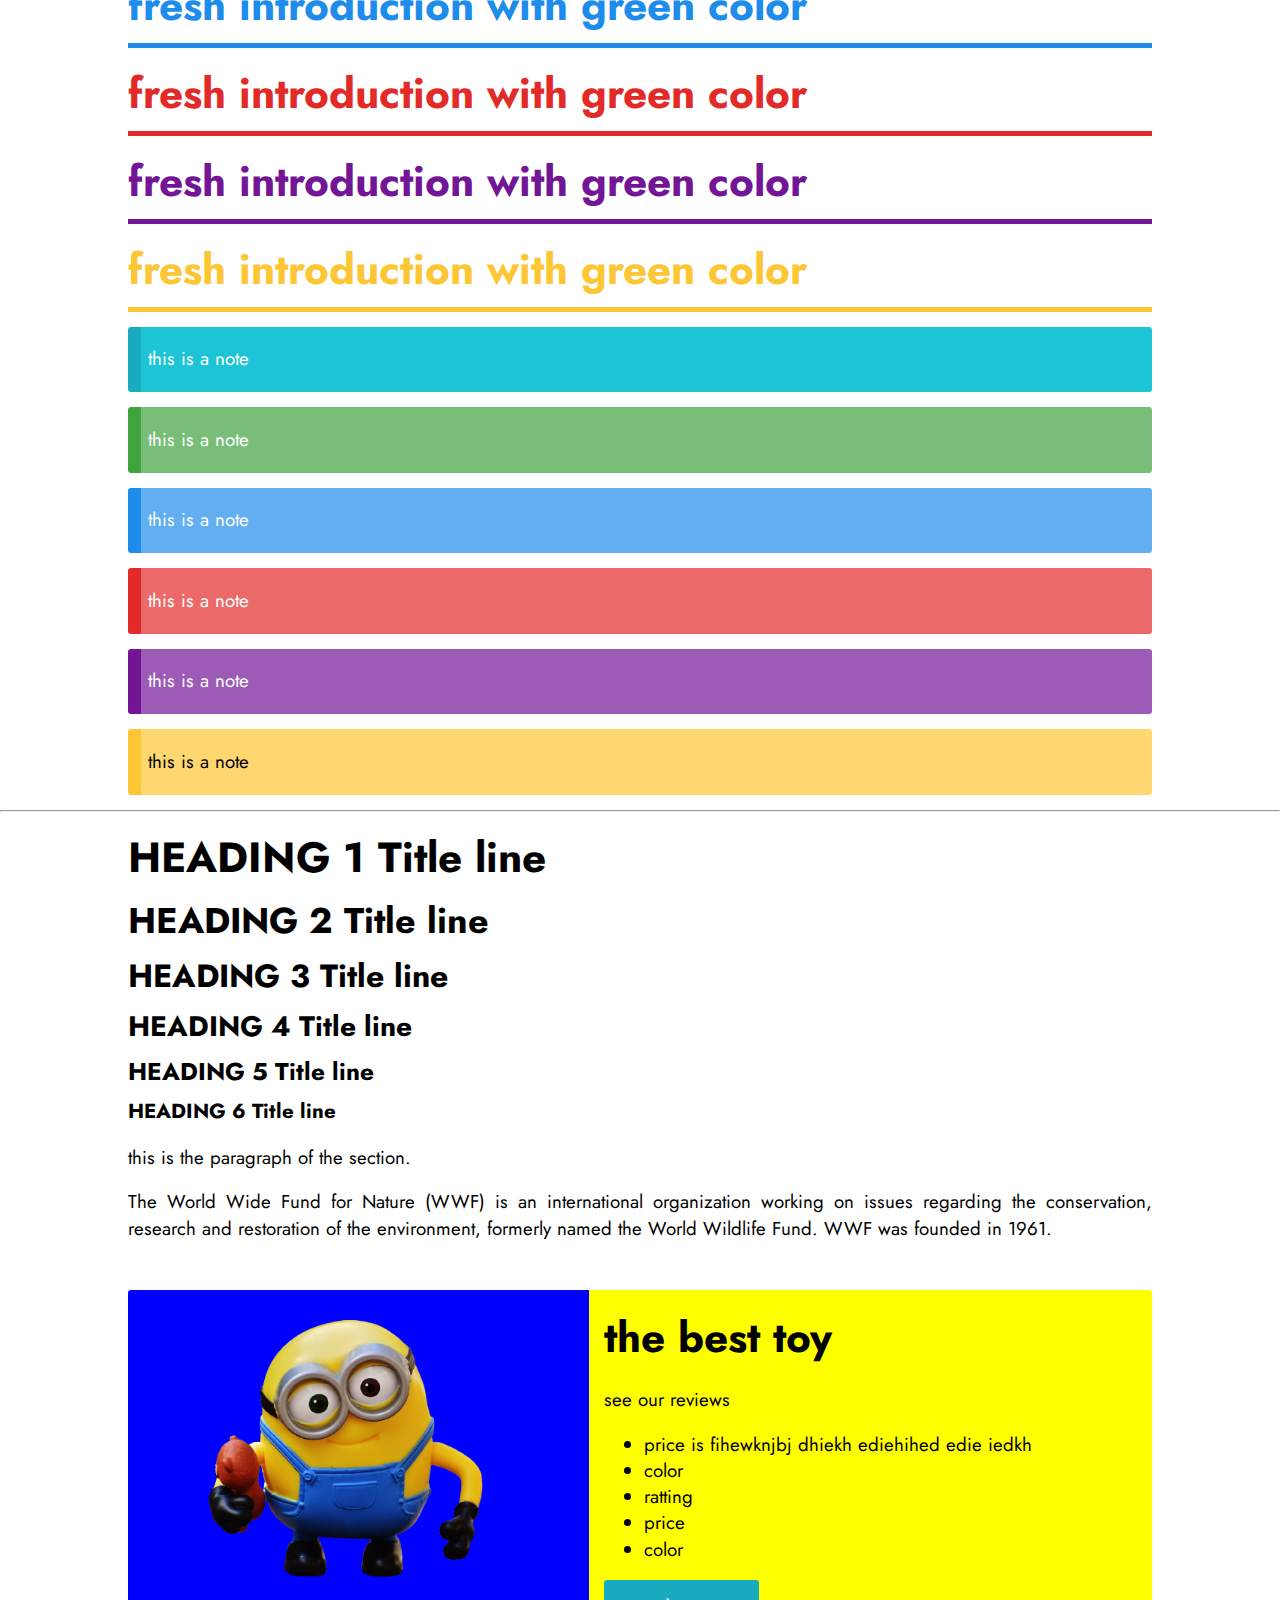
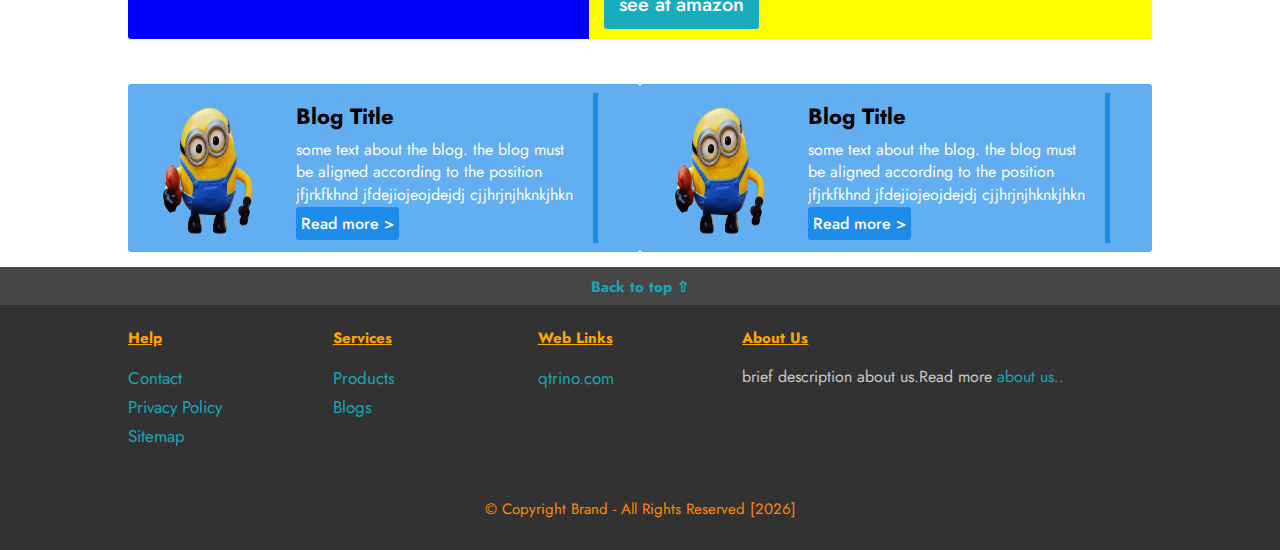
==== commit 1257d544: "nw" ====
--- a/index.html
+++ b/index.html
@@ -6,7 +6,7 @@
     <!-- NOTE: common header elements -->
     <meta charset="utf-8">
     <meta name="viewport" content="width=device-width, initial-scale=1.0">
-    <link rel="stylesheet" href="https://qtrinoindia.github.io/style/css/master.css">
+    <link rel="stylesheet" href="/css/master.css">
     <link rel="preconnect" href="https://fonts.gstatic.com">
     <link href="https://fonts.googleapis.com/css2?family=Jost:wght@300;400;500;600;700&display=swap" rel="stylesheet">
     <link rel="icon" type="image/x-icon" href="/assets/logo/qtrino.ico">
--- a/css/master.css
+++ b/css/master.css
@@ -0,0 +1,821 @@
+/* Some variables*/
+:root {
+  --margin-big: 10%;
+  --margin-small: 5%;
+  --gap-big:15px;
+  --gap-small:10px;
+  --radius:3px;
+  --clrn:#16a5b5;
+  --clr:rgb(25,172,191);
+  --clr-low:rgba(25,172,191,.5);
+  --clr-bright:#1cc4d6;
+  --fresh:rgb(63,163,63);
+  --fresh-low:rgba(63,163,63,.7);
+  --trust:rgb(30,140,235);
+  --trust-low:rgba(30,140,235,.7);
+  --love:rgb(226,43,41);
+  --love-low:rgba(226,43,41,.7);
+  --attention:rgb(253,198,52);
+  --attention-low:rgba(253,198,52,.7);
+  --wealth:rgb(114,22,150);
+  --wealth-low:rgba(114,22,150,.7);
+}
+#current{
+  display: none;
+}
+/* NOTE: for all*/
+* {
+  box-sizing: border-box;
+  scroll-behavior: smooth !important;
+}
+
+/* NOTE: body  NOTE: body  NOTE: body  NOTE: body  NOTE: body  NOTE: body  NOTE: body */
+body {
+  font-family: jost, sans-serif;
+  margin: 0px 0px;
+  padding: 0px 0px;
+  background-color: white;
+  font-size: 17px;
+}
+
+/* NOTE: navigation bar NOTE: navigation bar NOTE: navigation bar NOTE: navigation bar */
+.navigation {
+  z-index: 3;
+  position: fixed;
+}
+
+nav {
+  background-color:white;
+  /*backdrop-filter: blur(10px);*/
+  width: 100%;
+  height: 60px;
+  position: fixed;
+  box-shadow: 0 0px 4px 0 rgba(150, 150, 150, .2), 0 0px 10px 0 rgba(100, 100, 100, .3);
+ -webkit-tap-highlight-color: transparent;
+}
+nav ul li a:link{
+  color: black;
+  text-decoration: none;
+}
+nav ul li a:visited{
+  color: black;
+  text-decoration: none;
+}
+nav ul li a:hover{
+  color: white;
+  background-color: rgba(0,0,0,.3);
+  text-decoration: none;
+}
+nav ul li a:active{
+  color: white;
+  background-color: rgba(0,0,0,.3);
+  text-decoration: none;
+}
+.social:hover,.social:active{
+  background-color: transparent;
+}
+nav label.logo {
+  margin-left: var(--margin-big);
+}
+
+nav label span {
+  line-height: 60px;
+  vertical-align: middle;
+  color: ;
+  font-size: 27px;
+  font-weight: bold;
+}
+
+nav label img {
+  line-height: 60px;
+  vertical-align: middle;
+  height: 40px;
+  width: 40px;
+}
+
+nav ul {
+  margin: 0;
+  float: right;
+  margin-right: var(--margin-big);
+}
+
+nav ul li {
+  display: inline-block;
+  line-height: 60px;
+}
+
+nav ul li a {
+  font-size: 16px;
+  vertical-align: middle;
+  padding: 7px 15px;
+  margin-left: 7px;
+  border-radius: 3px;
+  font-weight: 500;
+}
+
+nav ul li a img {
+  height: 30px;
+  width: 30px;
+  vertical-align: middle;
+}
+
+
+.checkbtn {
+  font-size: 33px;
+  color: black;
+  float: right;
+  line-height: 60px;
+  margin-right: 50px;
+  cursor: pointer;
+  vertical-align: middle;
+  display: none;
+  user-select: none;
+}
+
+#check {
+  display: none;
+}
+
+
+@media(max-width: 1000px) {
+  .checkbtn {
+    display: block;
+    margin-right: var(--margin-small);
+  }
+
+  nav ul {
+    margin: 0;
+    padding: 0;
+    position: fixed;
+    width: 100%;
+    height: 100vh;
+    background: rgba(240, 240, 255,.9);
+    top: 60px;
+    left: -100%;
+    text-align: center;
+    transition: all .5s
+  }
+
+  nav ul li {
+    display: block;
+    margin: 25px 0;
+    line-height: 30px;
+  }
+
+  nav ul li a{
+     margin: 7px;
+    padding: 7px 15px !important;
+  }
+  #check:checked~ul {
+    left: 0;
+  }
+
+  nav label.logo {
+    margin-left: var(--margin-small);
+  }
+}
+
+/* NOTE: footer  NOTE: footer  NOTE: footer  NOTE: footer  NOTE: footer  NOTE: footer */
+
+footer{
+  display:flex;
+  width: 100%;
+  background-color:rgb(50,50,50);
+  padding: var(--gap-big) var(--margin-big);
+  justify-content: space-between;
+}
+.help, .services, .web-links{
+  width: 20%;
+  display:flex;
+  flex-direction: column;
+}
+.help .services .web-links, a{
+  padding-bottom: 5px;
+}
+.about{
+  width: 40%;
+  display:flex;
+  flex-direction: column;
+  font-size: 15px;
+}
+.about p{
+  color:rgb(200,200,200);
+  margin: 0px;
+  font-size: 16px;
+}
+footer div a:link{
+  color: #16a5b5;
+  text-decoration: none;
+}
+footer div a:visited{
+  color: #16a5b5;
+  text-decoration: none;
+}
+footer div a:hover{
+  color: orange;
+  text-decoration: none;
+}
+footer div a:active{
+  color: orange;
+  text-decoration: none;
+}
+
+footer div h3{
+  padding-bottom: 10px;
+  color: orange;
+  font-size: 15px;
+  text-decoration: underline;
+}
+
+@media(max-width:1000px){
+  footer{
+    padding: var(--gap-small) var(--margin-small) ;
+    flex-direction: column;
+    justify-content: center;
+  }
+  .help, .services,.web-links{
+    width: 100%;
+    text-align: center;
+  }
+  .about{
+    width:100%;
+    text-align: center;
+  }
+}
+.gotop{
+  text-align: center;
+  background-color: rgba(70,70,70);
+  padding: 7px 0px;
+  text-decoration: none;
+}
+.gotop a{
+  text-decoration: none;
+  font-size: 15px;
+  color:#16a5b5;
+  font-weight:bold;
+  transition: top 5s linear;
+}
+/* NOTE: copyright area */
+.copyright{
+  color: darkorange;
+  font-size: 15px;
+  margin: 0;
+  background-color:rgb(50,50,50);
+  padding:30px;
+  text-align:center;
+}
+
+/* NOTE: single container NOTE: single container  */
+
+.main{
+  padding-top:60px;
+  min-height: 100vh;
+}
+
+/* NOTE: three row container NOTE: three row container */
+.container-3{
+  padding-top:60px;
+  min-height: 100vh;
+  display: flex;
+}
+/* left container */
+.container-3-l{
+  width:18%;
+  background-color: rgb(248,248,248);
+  padding:0px 15px;
+}
+.container-3-r{
+  width:18%;
+  background-color: rgb(248,248,248);
+  padding:0px 15px;
+}
+/* middle/content container */
+.container-3-m{
+  width:64%;
+  padding:0px 15px;
+}
+@media(max-width: 950px){
+  .container-3{
+    flex-direction: column;
+  }
+  .container-3-m{
+    order:1;
+    width:100%;
+  }
+  .container-3-l{
+    order:2;
+    width:100%;
+  }
+  .container-3-r{
+    order:3;
+    width:100%;
+  }
+}
+/* NOTE: six block container NOTE: six block container */
+.container-6-head{
+  padding-top: 60px;
+  display:flex;
+}
+.container-6-content{
+  min-height: 100vh;
+  display:flex;
+}
+.container-6-lc{
+  width:20%;
+  background-color: rgb(248,248,248);
+  order:1;
+  padding: 0px 7px;
+}
+.container-6-rc{
+  width:20%;
+  background-color: rgb(248,248,248);
+  order: 3;
+  padding: 0px 7px;
+}
+.container-6-l{
+  width:20%;
+  background-color: rgb(248,248,248);
+  order: 1;
+  padding: 0px 7px;
+}
+.container-6-r{
+  width: 20%;
+  background-color: rgb(248,248,248);
+  order:3;
+  padding: 0px 7px;
+}
+.container-6-t{
+  width:60%;
+  order:2;
+  padding: 0px 35px;
+  padding: 0px 7px;
+}
+.container-6-m{
+  width:60%;
+  order: 2;
+  padding: 0px 35px;
+  padding: 0px 7px;
+}
+
+@media(max-width: 1000px){
+  .container-6-head,.container-6-content{
+    flex-direction: column;
+  }
+  .container-6-lc, .container-6-rc{
+    display: none;
+  }
+  .container-6-t,.container-6-m{
+    width:100%;
+    padding:0px 15px;
+  }
+  .container-6-l,.container-6-r{
+    width:100%;
+    padding:0px 15px;
+  }
+}
+
+/* NOTE: html elements styles NOTE: html elements styles*/
+
+/* NOTE: headings */
+h1, h2, h3, h4, h5, h6{
+  margin: 7px 0px;
+}
+
+/* NOTE: Paragraphs */
+p,li{
+  line-height: 1.4;
+}
+@media(min-width:1000px){
+  p,li{
+  font-size: 1.1em;
+  }
+  h1{
+    font-size: 3.3vw;
+  }
+  h2{
+    font-size: 2.8vw;
+  }
+  h3{
+    font-size: 2.5vw;
+  }
+  h4{
+    font-size: 2.2vw;
+  }
+  h5{
+    font-size: 1.9vw;
+  }
+  h6{
+    font-size: 1.6vw;
+  }
+}
+/* NOTE: Text sec */
+hr{
+  background-color: #16a5b5;
+}
+.underline{
+  text-decoration: underline;
+}
+/* equally width text */
+.ewt{
+  text-align: justify;
+}
+.center{
+  text-align: center;
+}
+
+/* IDEA: BUTTONs */
+/* NOTE: 1.primary */
+button{
+  background-color: var(--clr);
+  color: white;
+  border: none;
+  border-radius: var(--radius);
+  font-weight:500;
+  font-size: 20px;
+  font-family: 'Jost', sans-serif;
+  cursor: pointer;
+  padding: 10px 15px;
+}
+button:hover{
+  background-color: var(--clr-bright);
+}
+button:focus{
+    outline:none !important;
+}
+button a:link {
+  color:white;
+  text-decoration: none;
+}
+button a:visited{
+  color:white;
+  text-decoration: none;
+}
+
+
+/* NOTE: image NOTE: image NOTE: image NOTE: image*/
+img{
+  max-width:100%;
+}
+.flex-img{
+  border-radius: var(--redius);
+  width:100%;
+}
+.flex-img img{
+  display: block;
+  margin-left: auto;
+  margin-right: auto;
+  width:50%;
+}
+@media(max-width:1000px){
+
+  .flex-img img{
+    width:100%;
+  }
+}
+/*cover image*/
+.cover-img{
+  border-radius: var(--redius);
+}
+.cover-img img{
+  width:100%;
+}
+
+/* NOTE:Article   NOTE:Article   NOTE:Article   NOTE:Article   NOTE:Article   NOTE:Article   NOTE:Article*/
+
+/* IDEA: intro */
+.intro{
+  border-bottom: 5px solid black;
+  margin:  var(--gap-big) var(--margin-big);
+}
+.primary-intro{
+  color:var(--clr);
+  border-bottom: 5px solid var(--clr);
+  margin:  var(--gap-big) var(--margin-big);
+}
+.fresh-intro{
+  color:var(--fresh);
+  border-bottom: 5px solid var(--fresh);
+  margin:  var(--gap-big) var(--margin-big);
+}
+.trust-intro{
+  color:var(--trust);
+  border-bottom: 5px solid var(--trust);
+  margin:  var(--gap-big) var(--margin-big);
+}
+.love-intro{
+  color:var(--love);
+  border-bottom: 5px solid var(--love);
+  margin:  var(--gap-big) var(--margin-big);
+}
+.wealth-intro{
+  color:var(--wealth);
+  border-bottom: 5px solid var(--wealth);
+  margin:  var(--gap-big) var(--margin-big);
+}
+.attention-intro{
+  color:var(--attention);
+  border-bottom: 5px solid var(--attention);
+  margin:  var(--gap-big) var(--margin-big);
+}
+@media(max-width:1000px){
+  .intro ,.primary-intro,.fresh-intro,.trust-intro,.love-intro, .wealth-intro, .attention-intro{
+    margin:var(--gap-small) var(--margin-small);
+  }
+}
+/* IDEA: note */
+.note{
+  color:white;
+  background-color: var(--clr-bright);
+  margin:  var(--gap-big) var(--margin-big);
+  padding: 1px 7px;
+  border-radius: 3px;
+  border-left: 13px solid var(--clr);
+}
+.fresh-note{
+  color:white;
+  background-color: var(--fresh-low);
+  margin:  var(--gap-big) var(--margin-big);
+  padding: 1px 7px;
+  border-radius: 3px;
+  border-left: 13px solid var(--fresh);
+}
+
+.trust-note{
+  color:white;
+  background-color: var(--trust-low);
+  margin:  var(--gap-big) var(--margin-big);
+  padding: 1px 7px;
+  border-radius: 3px;
+  border-left: 13px solid var(--trust);
+}
+.love-note{
+  color:white;
+  background-color: var(--love-low);
+  margin:  var(--gap-big) var(--margin-big);
+  padding: 1px 7px;
+  border-radius: 3px;
+  border-left: 13px solid var(--love);
+}
+.wealth-note{
+  color:white;
+  background-color: var(--wealth-low);
+  margin:  var(--gap-big) var(--margin-big);
+  padding: 1px 7px;
+  border-radius: 3px;
+  border-left: 13px solid var(--wealth);
+}
+.attention-note{
+  color:black;
+  background-color: var(--attention-low);
+  margin:  var(--gap-big) var(--margin-big);
+  padding: 1px 7px;
+  border-radius: 3px;
+  border-left: 13px solid var(--attention);
+}
+
+@media(max-width:1000px){
+  .note,.fresh-note,.trust-note,.love-note, .wealth-note, .attention-note{
+    margin:var(--gap-small) var(--margin-small);
+  }
+}
+
+section{
+    margin:var(--gap-big) var(--margin-big);
+}
+section p{
+  /*text-align: justify;*/
+}
+@media(max-width:1000px){
+  section{
+      margin:var(--gap-small) var(--margin-small);
+  }
+}
+/* NOTE: Block items NOTE: Block items NOTE: Block items*/
+
+/* IDEA: full image intro l - home page*/
+.fi{
+  background-size:cover;
+  background-repeat: no-repeat;
+  background-position: center;
+  display: flex;
+  min-height: 92.7vh;
+  flex-wrap: wrap;
+  align-items: center;
+}
+.fi-txt{
+  margin: var(--gap-big) var(--margin-big) ;
+  color:;
+  background-color: ;
+  width: 100%;
+}
+.fi-txt h1{
+  font-size:10vw;
+  margin: 0px;
+  padding: 0px;
+}
+.fi-txt h2{
+  font-size: 3vw;
+}
+.fi-txt p{
+  font-size: 1.5vw;
+}
+.fi-txt button{
+  margin-right:10px;
+  margin-top: 10px;
+}
+.mid{
+  justify-content: center;
+  text-align: center;
+}
+.right{
+  justify-content:flex-end;
+  text-align:right;
+}
+.adv{
+  border: 5px solid yellow;
+  border-radius:5px;
+  background-color: rgba(200,200,200,.1)
+}
+@media(max-width:1000px){
+ .fi{
+   justify-content: center;
+   text-align: center;
+ }
+ .fi-txt{
+   width: 100%;
+   margin: var(--gap-small) var(--margin-small) ;
+ }
+ .fi-txt h1{
+   font-size:70px;
+   margin: 0px;
+   padding: 0px;
+ }
+ .fi-txt h2{
+   font-size: 28px;
+ }
+ .fi-txt p{
+   font-size: 16px;
+ }
+}
+
+/* NOTE: half intro, half intro */
+.hi{
+  background-size:cover;
+  background-repeat: no-repeat;
+  background-position: center;
+  display: flex;
+  min-height: 10vh;
+  flex-wrap: wrap;
+  align-items: center;
+}
+@media(max-width: 1000px){
+ .hi{
+   justify-content: center;
+   text-align: center;
+ }
+ .hi-txt{
+   max-width: 100%;
+ }
+ .hi-txt h1{
+   font-size:70px;
+   margin: 0px;
+   padding: 0px;
+ }
+ .hi-txt h2{
+   font-size: 28px;
+ }
+ .hi-txt p{
+   font-size: 16px;
+ }
+}
+
+/* NOTE: Image with description img-txt */
+.txt-img{
+  display: flex;
+  flex-wrap: wrap;
+  min-height:200px;
+  padding: 30px var(--margin-big);
+}
+.txt-img .img{
+  width: 45%;
+  background-color: blue;
+  border-radius: var(--radius) 0px 0px var(--radius);
+}
+.txt-img .img img{
+ width: 100%;
+ position: static;
+}
+.txt-img .txt{
+  background-color: yellow;
+  width:55%;
+  padding: 10px 15px;
+  border-radius: 0px var(--radius) var(--radius) 0px;
+
+}
+@media(max-width: 1000px){
+  .txt-img{
+    flex-direction: column;
+    padding:var(--gap-small) var(--margin-small);
+  }
+  .txt-img .img{
+    width:100%;
+    order:1;
+    border-radius: var(--radius) var(--radius) 0px 0px;
+  }
+  .txt-img .txt{
+    width:100%;
+    order: 2;
+    border-radius:  0px 0px var(--radius) var(--radius);
+  }
+}
+
+/* NOTE: four block */
+.four-block{
+  display:flex;
+  flex-wrap: wrap;
+  justify-content: space-between;
+}
+.four-block > div{
+  width:250px;
+  min-height: 250px;
+  background-color: green;
+  margin: 10px;
+}
+
+/*blog post*/
+.blog{
+  display: flex;
+  justify-content: space-between;
+  margin: var(--gap-big) var(--margin-big);
+}
+.blog > div{
+  display: flex;
+  width:100%;
+  background-color: var(--trust-low);
+  border-radius: 3px;
+  padding:7px 7px;
+}
+.blog div img{
+  width: 150px;
+  height:150px;
+  margin: 2px;
+  background-color:;
+  align-content: flex-start;
+}
+.blog div section{
+  margin: 2px 7px;
+  padding: 0;
+  background-color:;
+  overflow: hidden;
+  height:150px;
+}
+.blog div section h2{
+  font-size: 22px;
+}
+.blog div section p{
+  font-size: 16px;
+  overflow: hidden;
+  margin: 0px 0px;
+  height: 68px;
+  color: white;
+}
+.blog div section button{
+  padding: 5px;
+  background-color: var(--trust);
+  font-size: 16px;
+}
+.blog div .share{
+  width:90px;
+  margin: 2px;
+  border-left: 5px solid var(--trust);
+  background-color:;
+  height: 150px;
+  padding:2px;
+}
+.blog div .share img{
+  width:30px;
+  height:30px;
+}
+@media(max-width:1000px){
+  .blog{
+    flex-direction: column;
+    margin: var(--gap-small) var(--margin-small);
+  }
+  .blog div{
+    width:100%;
+    margin: var(--gap-small) 0px;
+  }
+}
+@media(max-width:400px){
+  .blog div{
+    flex-direction: column;
+  }
+  .blog div img{
+    width:100%;
+    height:auto;
+  }
+  .blog div .share{
+    width:100%;
+    height:38px;
+  }
+}
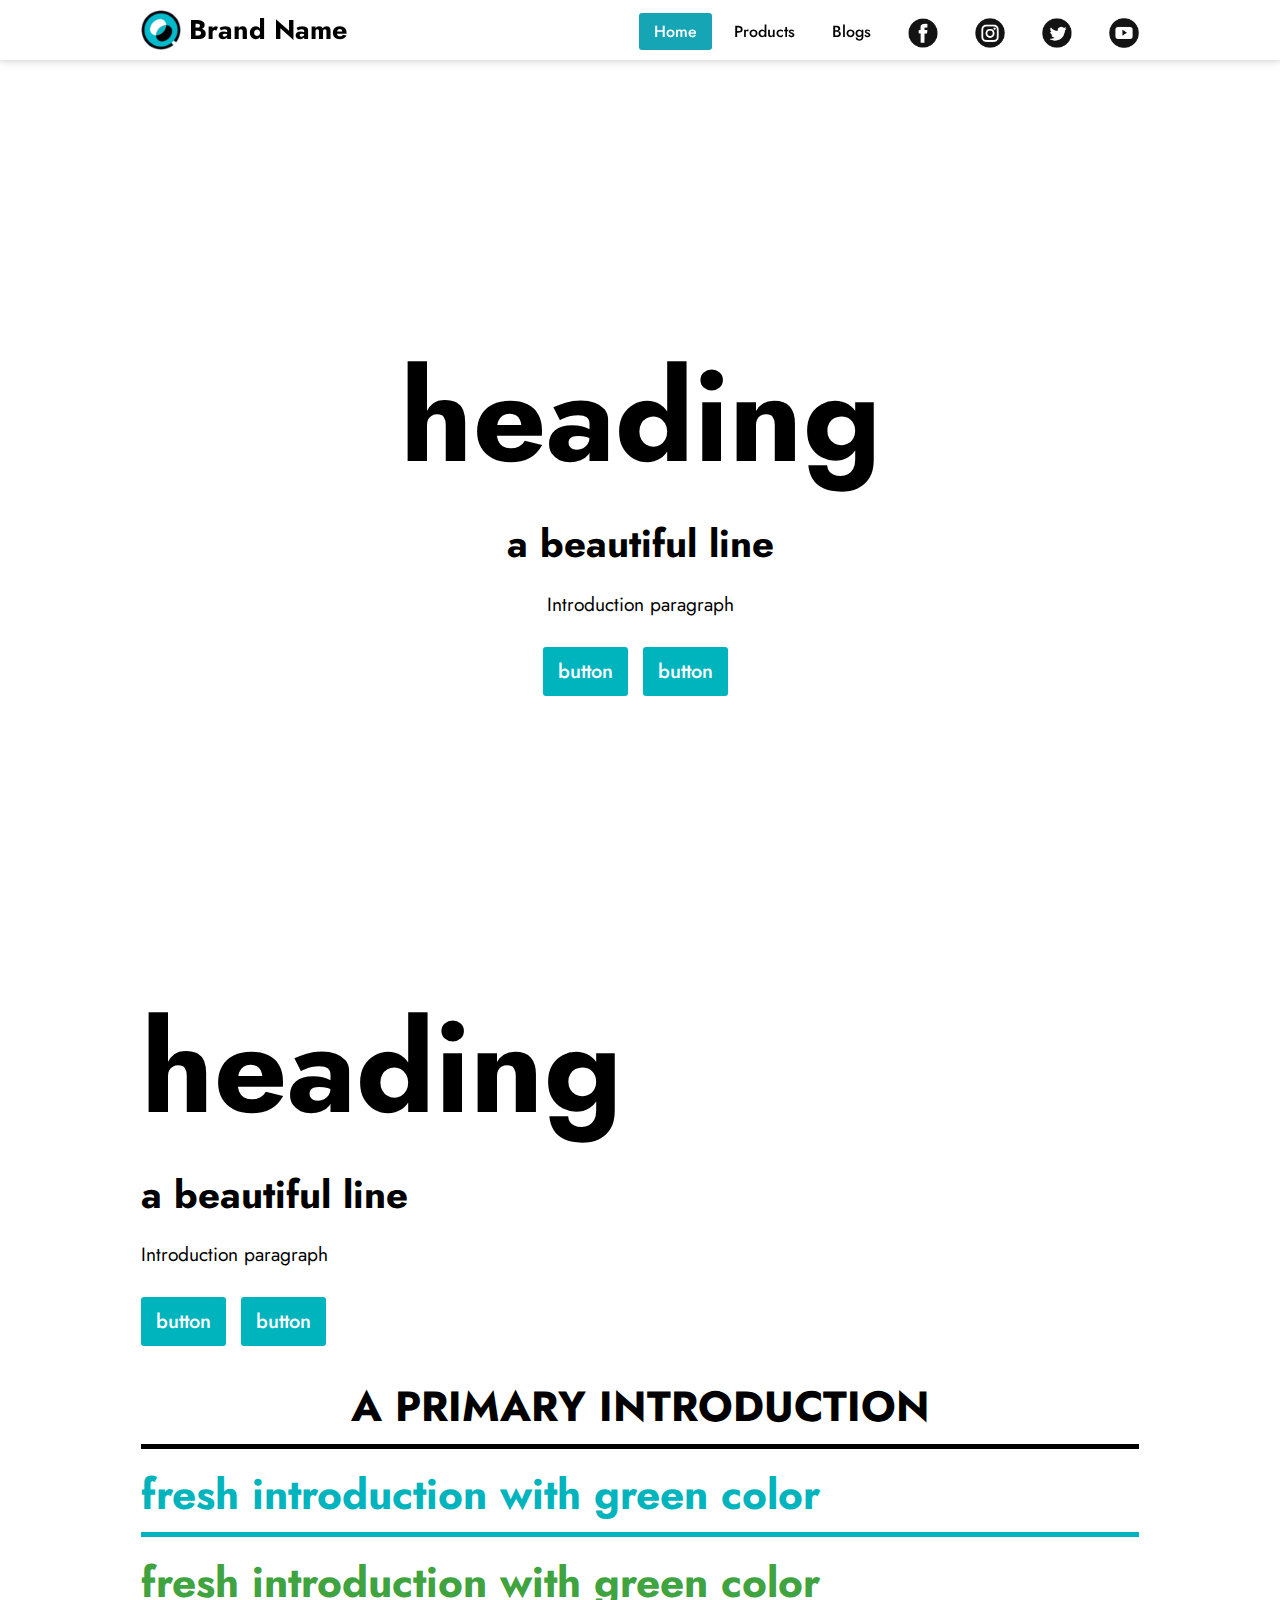
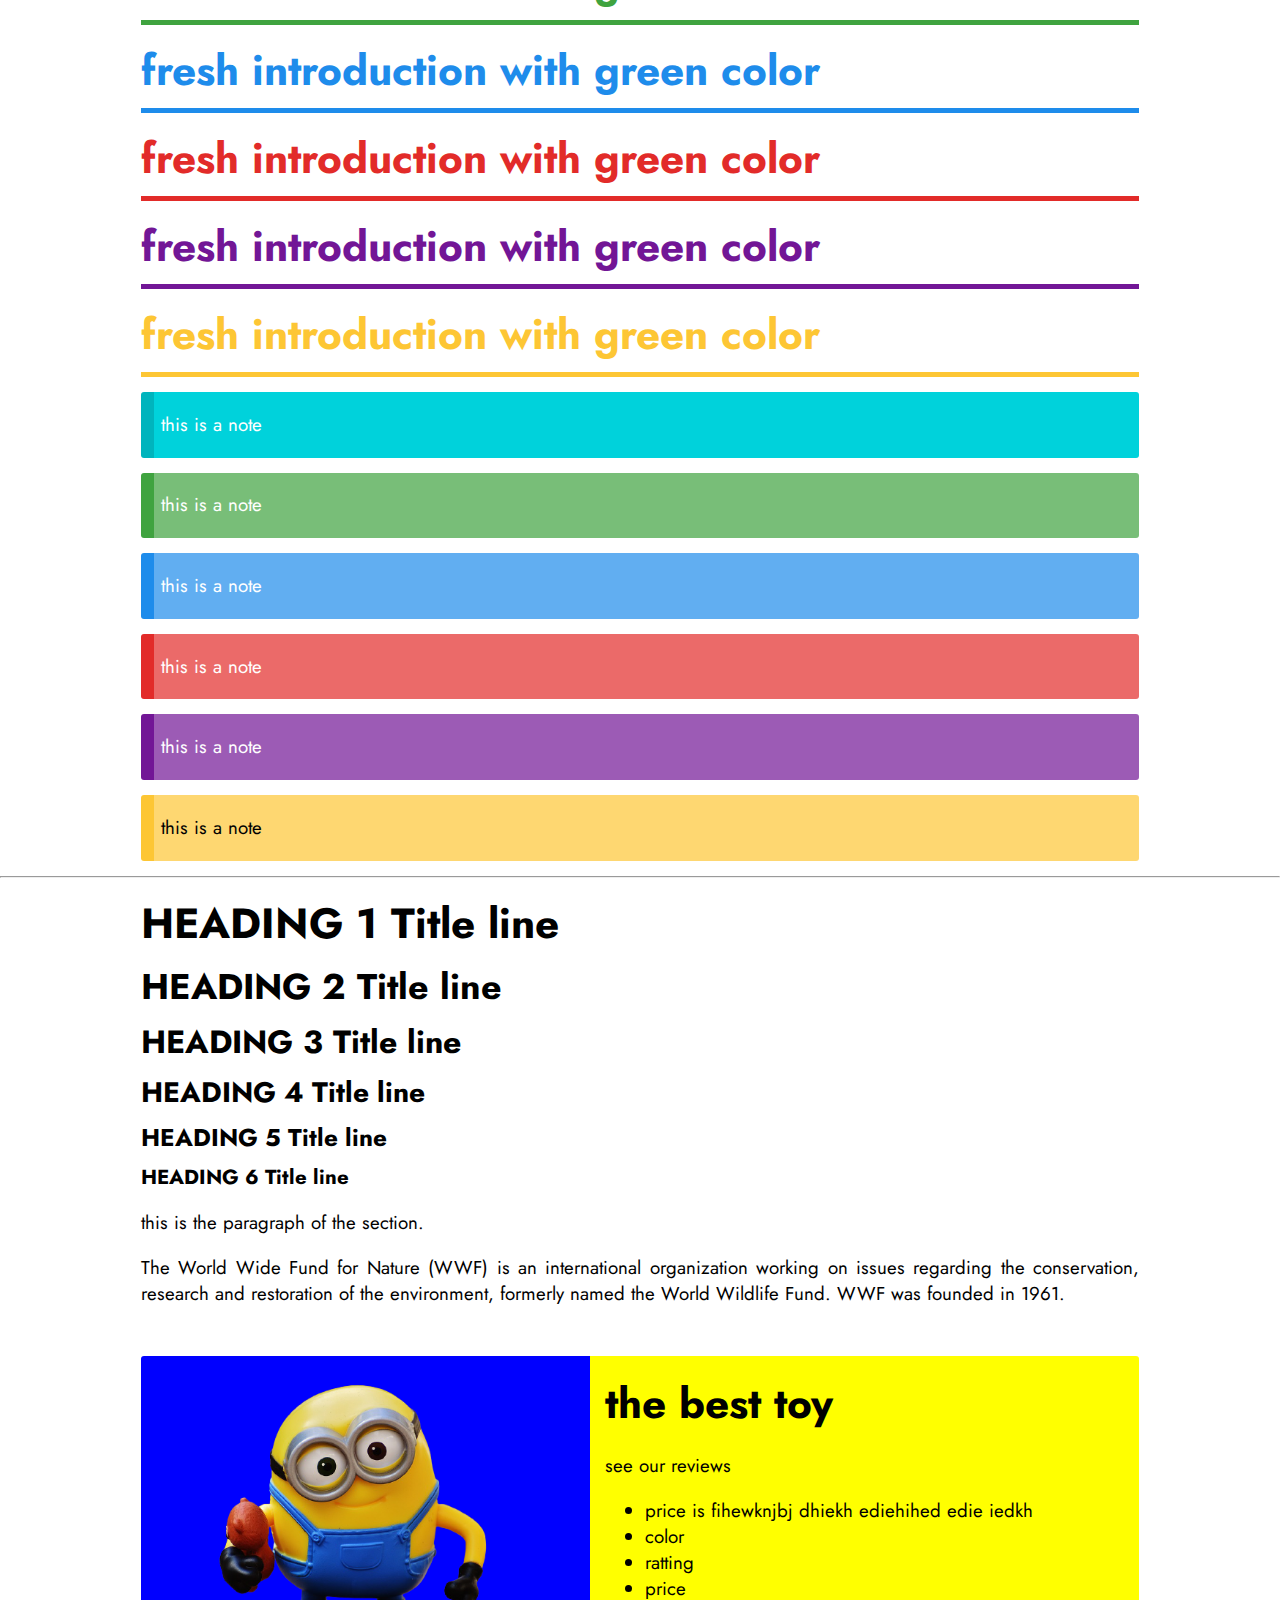
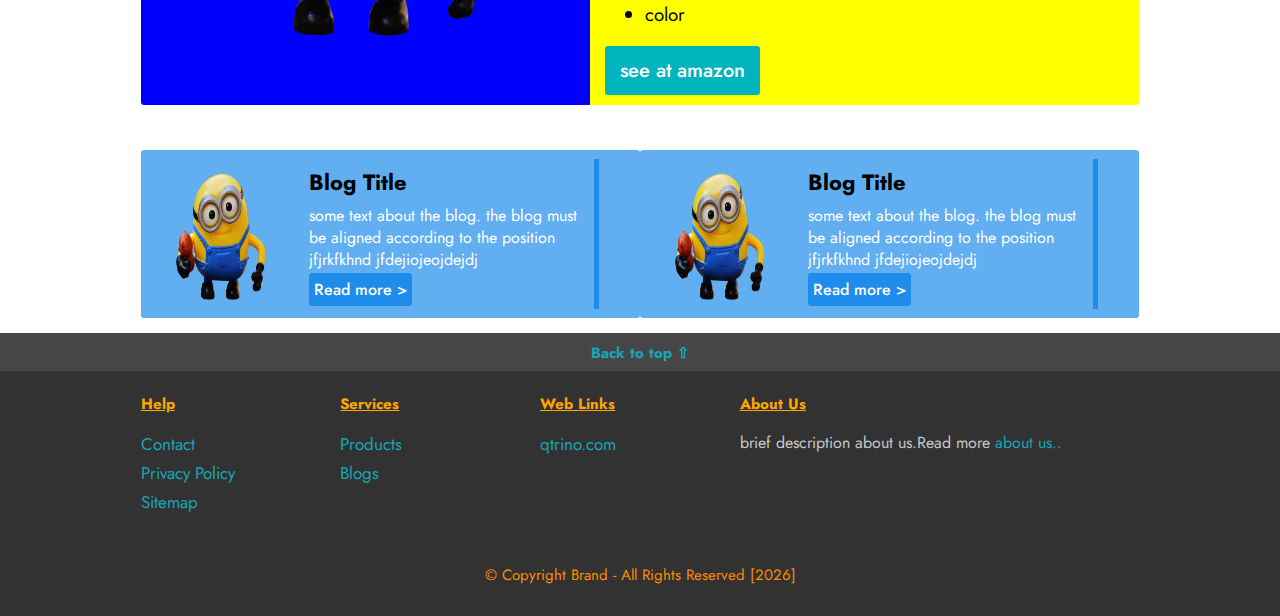
==== commit a79f495f: "new" ====
--- a/index.html
+++ b/index.html
@@ -6,7 +6,7 @@
     <!-- NOTE: common header elements -->
     <meta charset="utf-8">
     <meta name="viewport" content="width=device-width, initial-scale=1.0">
-    <link rel="stylesheet" href="/css/master.css">
+    <link rel="stylesheet" href="https://qtrinoindia.github.io/style/css/master.css">
     <link rel="preconnect" href="https://fonts.gstatic.com">
     <link href="https://fonts.googleapis.com/css2?family=Jost:wght@300;400;500;600;700&display=swap" rel="stylesheet">
     <link rel="icon" type="image/x-icon" href="/assets/logo/qtrino.ico">
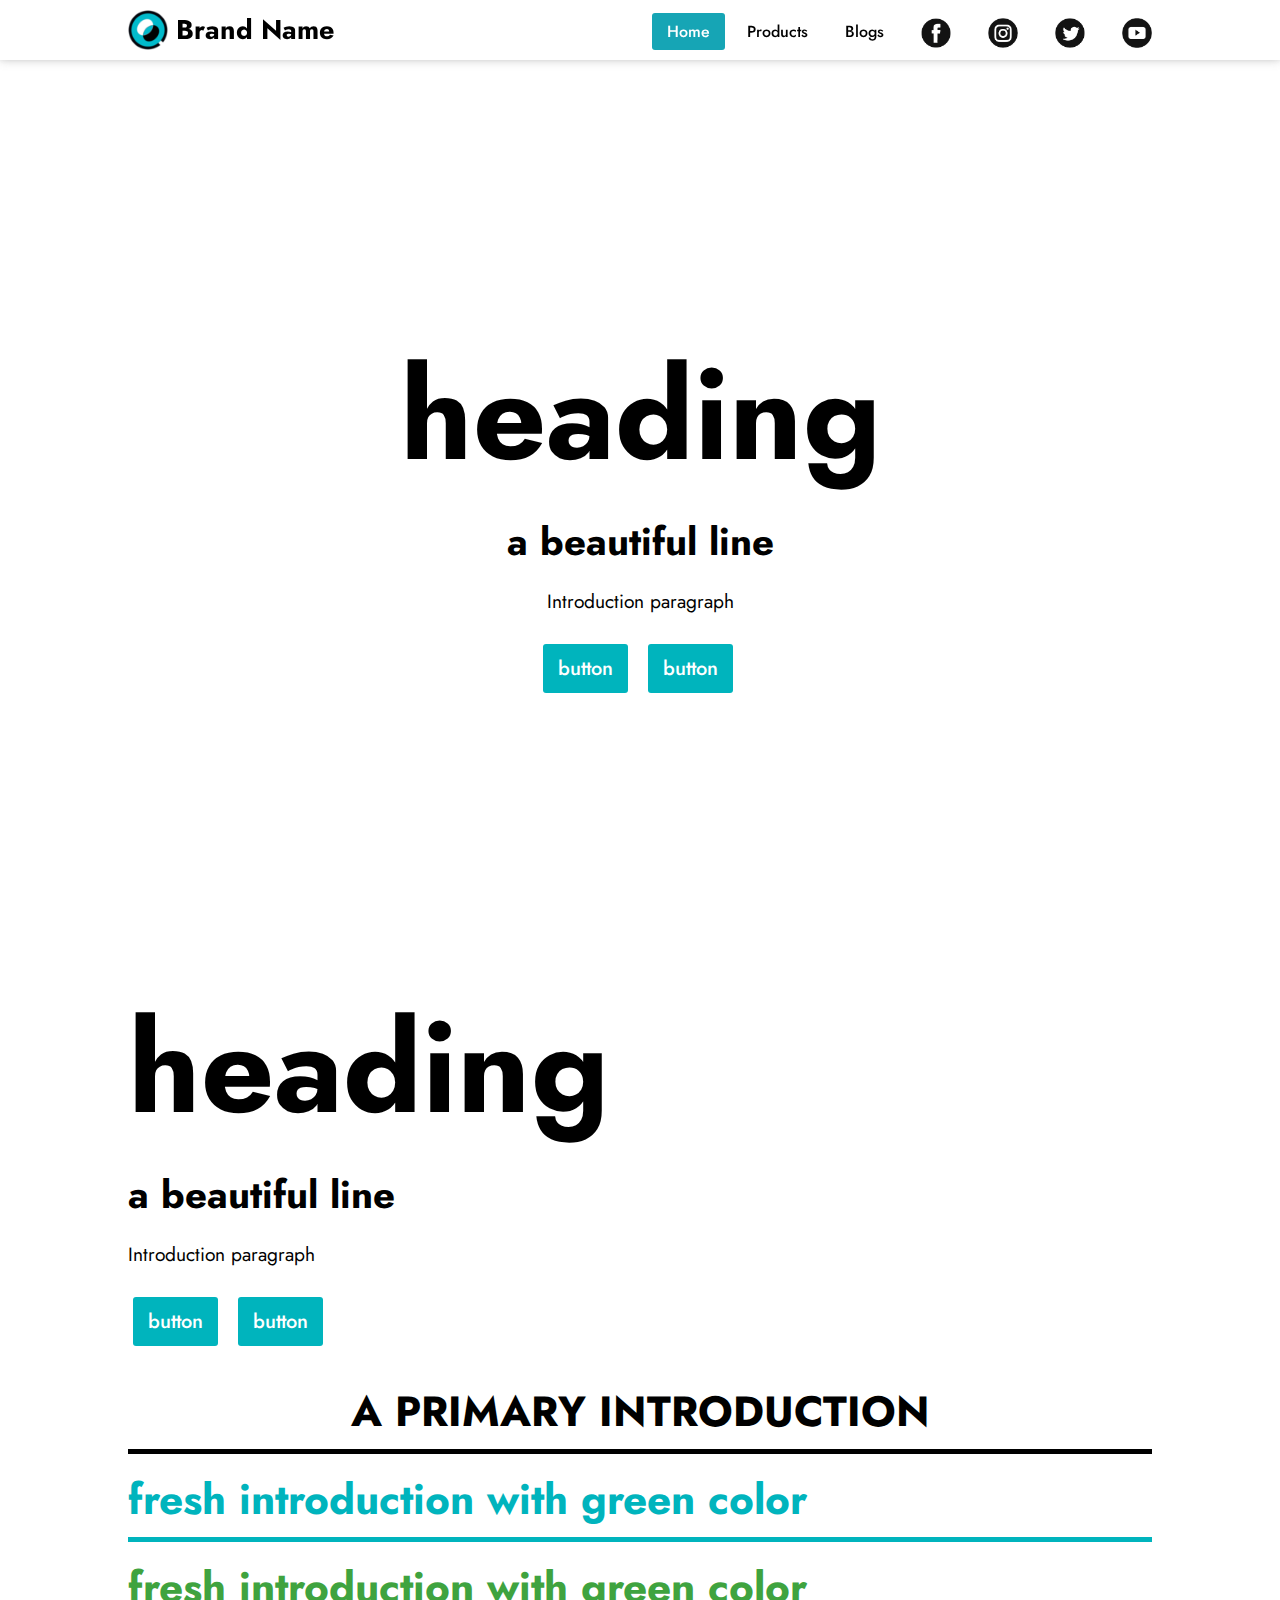
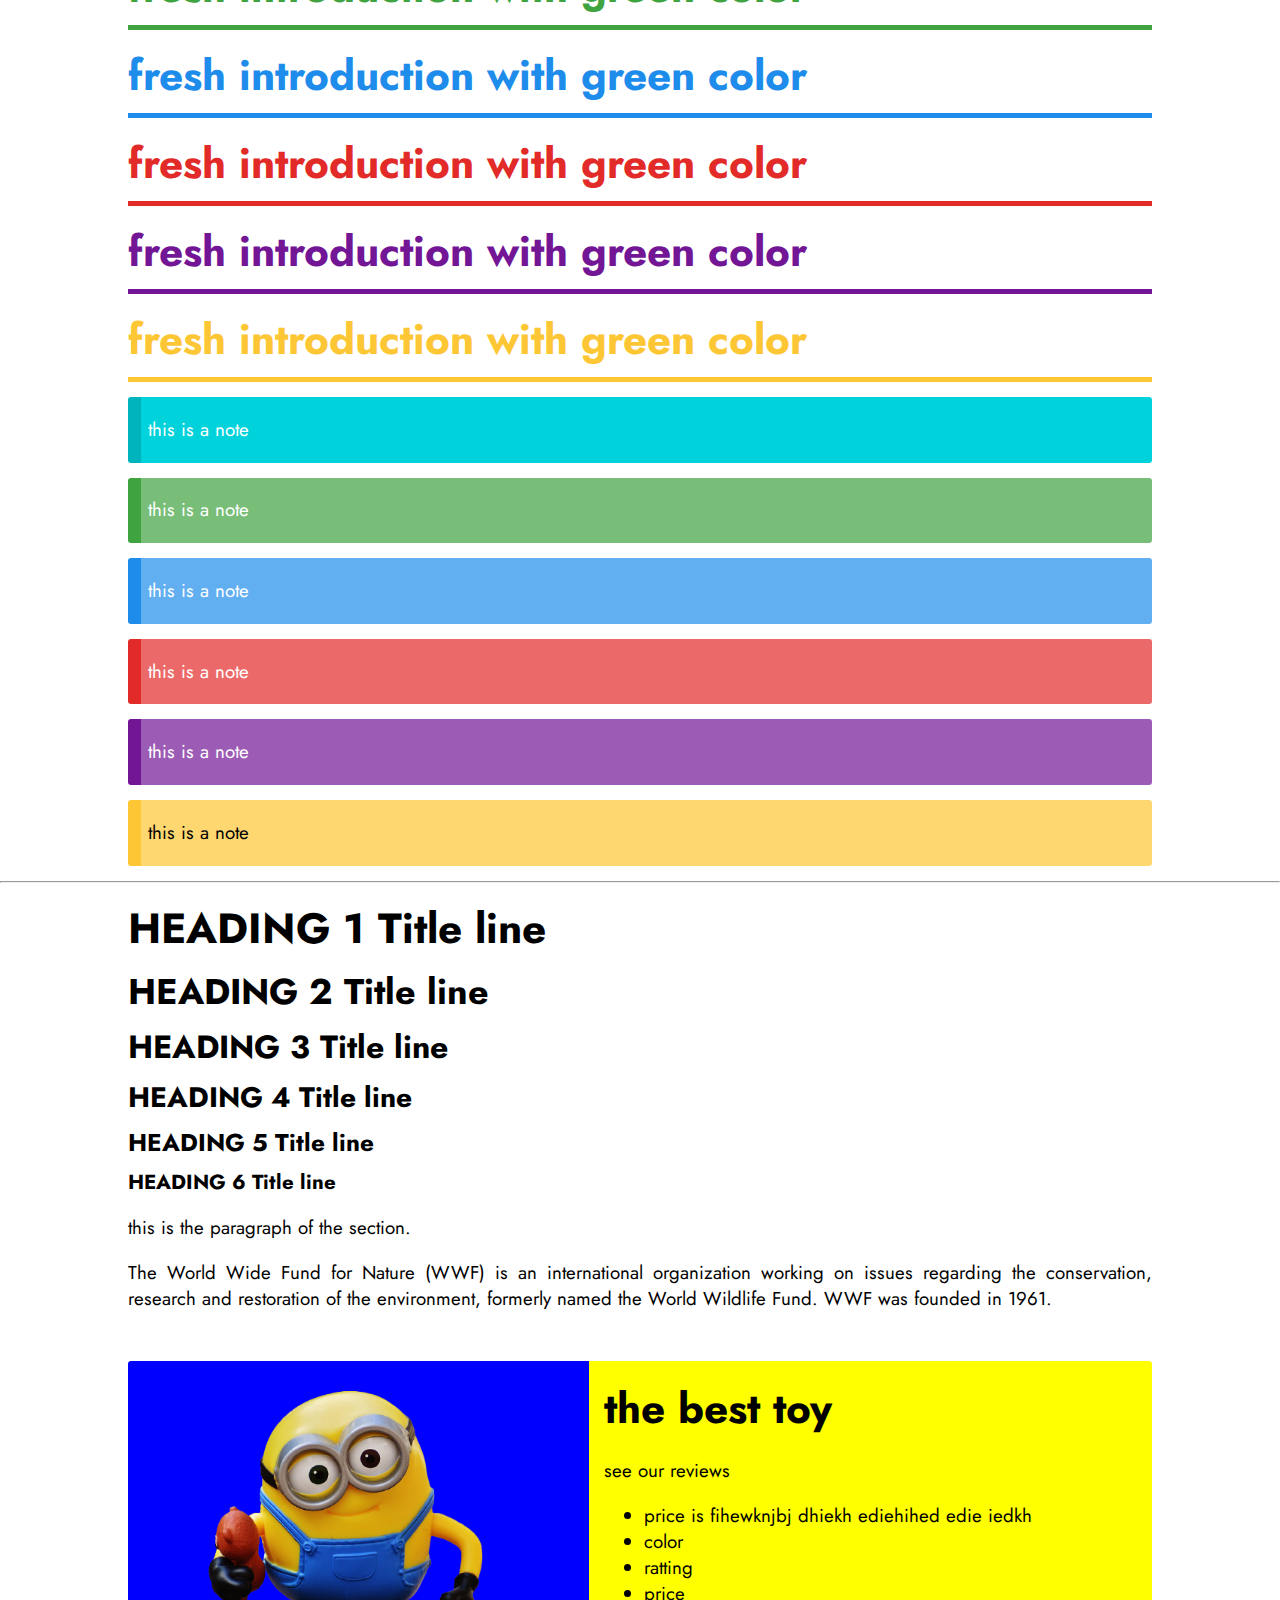
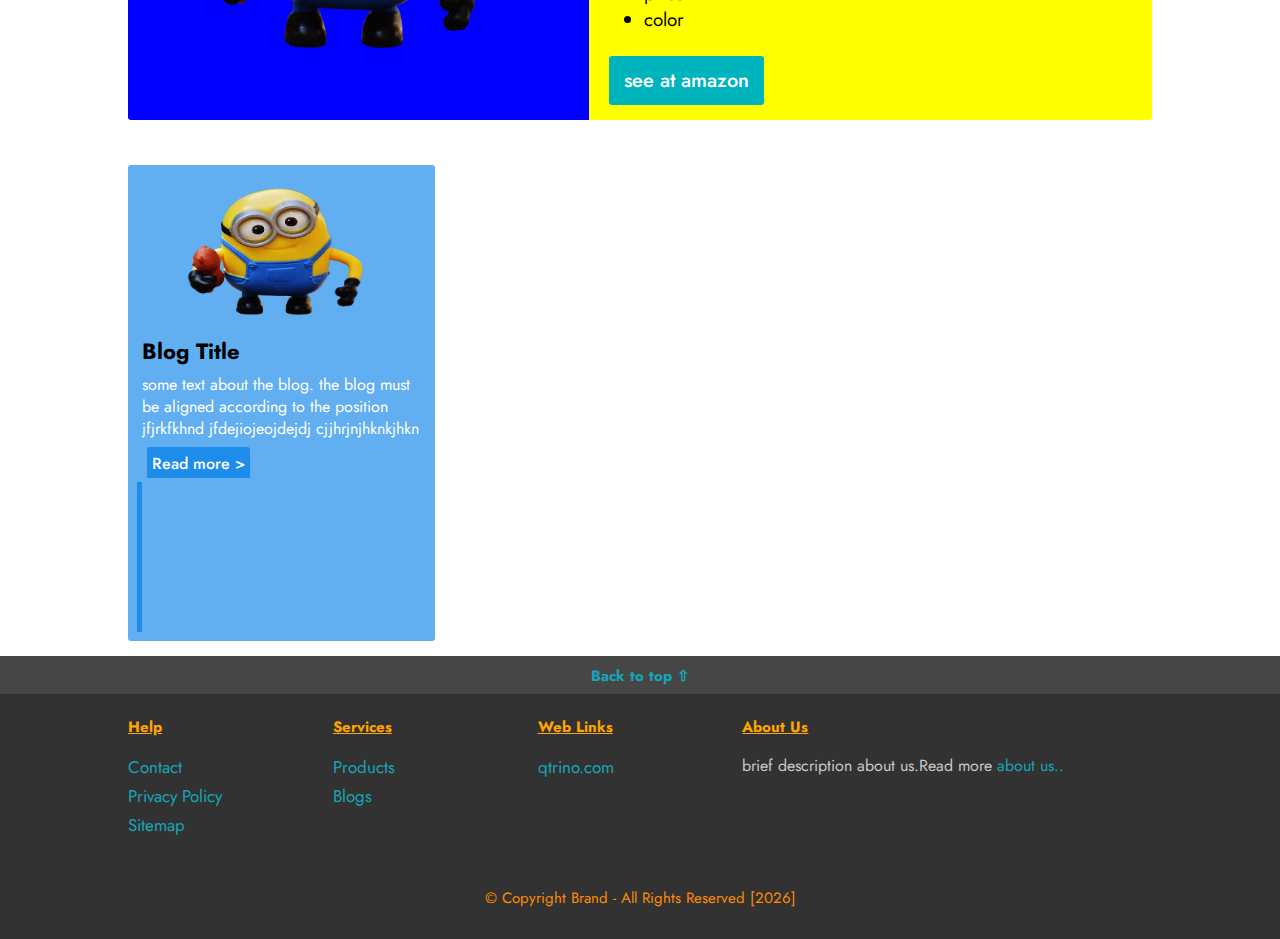
==== commit 1986e15b: "new" ====
--- a/index.html
+++ b/index.html
@@ -6,7 +6,7 @@
     <!-- NOTE: common header elements -->
     <meta charset="utf-8">
     <meta name="viewport" content="width=device-width, initial-scale=1.0">
-    <link rel="stylesheet" href="https://qtrinoindia.github.io/style/css/master.css">
+    <link rel="stylesheet" href="/css/master.css">
     <link rel="preconnect" href="https://fonts.gstatic.com">
     <link href="https://fonts.googleapis.com/css2?family=Jost:wght@300;400;500;600;700&display=swap" rel="stylesheet">
     <link rel="icon" type="image/x-icon" href="/assets/logo/qtrino.ico">
@@ -152,20 +152,6 @@
         <div  class="share">
         </div>
       </div>
-
-      <div class="">
-        <img src="/img/bg/toy.png" alt="blog-image">
-        <section>
-          <h2>Blog Title</h2>
-          <p>some text about the blog. the blog must be aligned
-          according to the position jfjrkfkhnd jfdejiojeojdejdj
-        cjjhrjnjhknkjhkn</p>
-          <button type="button" name="button"> <a href="/blog.html">Read more ></a></button>
-        </section>
-        <div class="share">
-        </div>
-      </div>
-    </div>
     <!-- NOTE:  -->
 
 
--- a/css/master.css
+++ b/css/master.css
@@ -0,0 +1,823 @@
+/* Some variables*/
+:root {
+  --margin-big: 10%;
+  --margin-small: 5%;
+  --gap-big:15px;
+  --gap-small:10px;
+  --radius:3px;
+  --clrn:rgb(0,180,189);
+  --clr:rgb(0,180,189);
+  --clr-low:rgba(0,170,175,.5);
+  --clr-bright:rgb(0,210,219);
+  --fresh:rgb(63,163,63);
+  --fresh-low:rgba(63,163,63,.7);
+  --trust:rgb(30,140,235);
+  --trust-low:rgba(30,140,235,.7);
+  --love:rgb(226,43,41);
+  --love-low:rgba(226,43,41,.7);
+  --attention:rgb(253,198,52);
+  --attention-low:rgba(253,198,52,.7);
+  --wealth:rgb(114,22,150);
+  --wealth-low:rgba(114,22,150,.7);
+}
+#current{
+  display: none;
+}
+/* NOTE: for all*/
+* {
+  box-sizing: border-box;
+  scroll-behavior: smooth !important;
+}
+
+/* NOTE: body  NOTE: body  NOTE: body  NOTE: body  NOTE: body  NOTE: body  NOTE: body */
+body {
+  font-family: jost, sans-serif;
+  margin: 0px 0px;
+  padding: 0px 0px;
+  background-color: white;
+  font-size: 17px;
+}
+
+/* NOTE: navigation bar NOTE: navigation bar NOTE: navigation bar NOTE: navigation bar */
+.navigation {
+  z-index: 3;
+  position: fixed;
+}
+
+nav {
+  background-color:white;
+  /*backdrop-filter: blur(10px);*/
+  width: 100%;
+  height: 60px;
+  position: fixed;
+  box-shadow: 0 0px 4px 0 rgba(150, 150, 150, .2), 0 0px 10px 0 rgba(100, 100, 100, .3);
+ -webkit-tap-highlight-color: transparent;
+}
+nav ul li a:link{
+  color: black;
+  text-decoration: none;
+}
+nav ul li a:visited{
+  color: black;
+  text-decoration: none;
+}
+nav ul li a:hover{
+  color: white;
+  background-color: rgba(0,0,0,.3);
+  text-decoration: none;
+}
+nav ul li a:active{
+  color: white;
+  background-color: rgba(0,0,0,.3);
+  text-decoration: none;
+}
+.social:hover,.social:active{
+  background-color: transparent;
+}
+nav label.logo {
+  margin-left: var(--margin-big);
+}
+
+nav label span {
+  line-height: 60px;
+  vertical-align: middle;
+  color: ;
+  font-size: 27px;
+  font-weight: bold;
+}
+
+nav label img {
+  line-height: 60px;
+  vertical-align: middle;
+  height: 40px;
+  width: 40px;
+}
+
+nav ul {
+  margin: 0;
+  float: right;
+  margin-right: var(--margin-big);
+}
+
+nav ul li {
+  display: inline-block;
+  line-height: 60px;
+}
+
+nav ul li a {
+  font-size: 16px;
+  vertical-align: middle;
+  padding: 7px 15px;
+  margin-left: 7px;
+  border-radius: 3px;
+  font-weight: 500;
+}
+
+nav ul li a img {
+  height: 30px;
+  width: 30px;
+  vertical-align: middle;
+}
+
+
+.checkbtn {
+  font-size: 33px;
+  color: black;
+  float: right;
+  line-height: 60px;
+  margin-right: 50px;
+  cursor: pointer;
+  vertical-align: middle;
+  display: none;
+  user-select: none;
+}
+
+#check {
+  display: none;
+}
+
+
+@media(max-width: 1000px) {
+  .checkbtn {
+    display: block;
+    margin-right: var(--margin-small);
+  }
+
+  nav ul {
+    margin: 0;
+    padding: 0;
+    position: fixed;
+    width: 100%;
+    height: 100vh;
+    background: rgba(240, 240, 255,.9);
+    top: 60px;
+    left: -100%;
+    text-align: center;
+    transition: all .5s
+  }
+
+  nav ul li {
+    display: block;
+    margin: 25px 0;
+    line-height: 30px;
+  }
+
+  nav ul li a{
+     margin: 7px;
+    padding: 7px 15px !important;
+  }
+  #check:checked~ul {
+    left: 0;
+  }
+
+  nav label.logo {
+    margin-left: var(--margin-small);
+  }
+}
+
+/* NOTE: footer  NOTE: footer  NOTE: footer  NOTE: footer  NOTE: footer  NOTE: footer */
+
+footer{
+  display:flex;
+  width: 100%;
+  background-color:rgb(50,50,50);
+  padding: var(--gap-big) var(--margin-big);
+  justify-content: space-between;
+}
+.help, .services, .web-links{
+  width: 20%;
+  display:flex;
+  flex-direction: column;
+}
+.help .services .web-links, a{
+  padding-bottom: 5px;
+}
+.about{
+  width: 40%;
+  display:flex;
+  flex-direction: column;
+  font-size: 15px;
+}
+.about p{
+  color:rgb(200,200,200);
+  margin: 0px;
+  font-size: 16px;
+}
+footer div a:link{
+  color: #16a5b5;
+  text-decoration: none;
+}
+footer div a:visited{
+  color: #16a5b5;
+  text-decoration: none;
+}
+footer div a:hover{
+  color: orange;
+  text-decoration: none;
+}
+footer div a:active{
+  color: orange;
+  text-decoration: none;
+}
+
+footer div h3{
+  padding-bottom: 10px;
+  color: orange;
+  font-size: 15px;
+  text-decoration: underline;
+}
+
+@media(max-width:1000px){
+  footer{
+    padding: var(--gap-small) var(--margin-small) ;
+    flex-direction: column;
+    justify-content: center;
+  }
+  .help, .services,.web-links{
+    width: 100%;
+    text-align: center;
+  }
+  .about{
+    width:100%;
+    text-align: center;
+  }
+}
+.gotop{
+  text-align: center;
+  background-color: rgba(70,70,70);
+  padding: 7px 0px;
+  text-decoration: none;
+}
+.gotop a{
+  text-decoration: none;
+  font-size: 15px;
+  color:#16a5b5;
+  font-weight:bold;
+  transition: top 5s linear;
+}
+/* NOTE: copyright area */
+.copyright{
+  color: darkorange;
+  font-size: 15px;
+  margin: 0;
+  background-color:rgb(50,50,50);
+  padding:30px;
+  text-align:center;
+}
+
+/* NOTE: single container NOTE: single container  */
+
+.main{
+  padding-top:60px;
+  min-height: 100vh;
+}
+
+/* NOTE: three row container NOTE: three row container */
+.container-3{
+  padding-top:60px;
+  min-height: 100vh;
+  display: flex;
+}
+/* left container */
+.container-3-l{
+  width:18%;
+  background-color: rgb(248,248,248);
+  padding:0px 15px;
+}
+.container-3-r{
+  width:18%;
+  background-color: rgb(248,248,248);
+  padding:0px 15px;
+}
+/* middle/content container */
+.container-3-m{
+  width:64%;
+  padding:0px 15px;
+}
+@media(max-width: 950px){
+  .container-3{
+    flex-direction: column;
+  }
+  .container-3-m{
+    order:1;
+    width:100%;
+  }
+  .container-3-l{
+    order:2;
+    width:100%;
+  }
+  .container-3-r{
+    order:3;
+    width:100%;
+  }
+}
+/* NOTE: six block container NOTE: six block container */
+.container-6-head{
+  padding-top: 60px;
+  display:flex;
+}
+.container-6-content{
+  min-height: 100vh;
+  display:flex;
+}
+.container-6-lc{
+  width:20%;
+  background-color: rgb(248,248,248);
+  order:1;
+  padding: 0px 7px;
+}
+.container-6-rc{
+  width:20%;
+  background-color: rgb(248,248,248);
+  order: 3;
+  padding: 0px 7px;
+}
+.container-6-l{
+  width:20%;
+  background-color: rgb(248,248,248);
+  order: 1;
+  padding: 0px 7px;
+}
+.container-6-r{
+  width: 20%;
+  background-color: rgb(248,248,248);
+  order:3;
+  padding: 0px 7px;
+}
+.container-6-t{
+  width:60%;
+  order:2;
+  padding: 0px 35px;
+  padding: 0px 7px;
+}
+.container-6-m{
+  width:60%;
+  order: 2;
+  padding: 0px 35px;
+  padding: 0px 7px;
+}
+
+@media(max-width: 1000px){
+  .container-6-head,.container-6-content{
+    flex-direction: column;
+  }
+  .container-6-lc, .container-6-rc{
+    display: none;
+  }
+  .container-6-t,.container-6-m{
+    width:100%;
+    padding:0px 15px;
+  }
+  .container-6-l,.container-6-r{
+    width:100%;
+    padding:0px 15px;
+  }
+}
+
+/* NOTE: html elements styles NOTE: html elements styles*/
+
+/* NOTE: headings */
+h1, h2, h3, h4, h5, h6{
+  margin: 7px 0px;
+}
+
+/* NOTE: Paragraphs */
+p,li{
+  line-height: 1.4;
+}
+@media(min-width:1000px){
+  p,li{
+  font-size: 1.1em;
+  }
+  h1{
+    font-size: 3.3vw;
+  }
+  h2{
+    font-size: 2.8vw;
+  }
+  h3{
+    font-size: 2.5vw;
+  }
+  h4{
+    font-size: 2.2vw;
+  }
+  h5{
+    font-size: 1.9vw;
+  }
+  h6{
+    font-size: 1.6vw;
+  }
+}
+/* NOTE: Text sec */
+hr{
+  background-color: #16a5b5;
+}
+.underline{
+  text-decoration: underline;
+}
+/* equally width text */
+.ewt{
+  text-align: justify;
+}
+.center{
+  text-align: center;
+}
+
+/* IDEA: BUTTONs */
+/* NOTE: 1.primary */
+button{
+  background-color: var(--clr);
+  color: white;
+  border: none;
+  border-radius: var(--radius);
+  font-weight:500;
+  font-size: 20px;
+  font-family: 'Jost', sans-serif;
+  cursor: pointer;
+  padding: 10px 15px;
+  margin: 5px;
+}
+button:hover{
+  background-color: var(--clr-bright);
+}
+button:focus{
+    outline:none !important;
+}
+button a:link {
+  color:white;
+  text-decoration: none;
+}
+button a:visited{
+  color:white;
+  text-decoration: none;
+}
+
+
+/* NOTE: image NOTE: image NOTE: image NOTE: image*/
+img{
+  max-width:100%;
+}
+.flex-img{
+  border-radius: var(--redius);
+  width:100%;
+}
+.flex-img img{
+  display: block;
+  margin-left: auto;
+  margin-right: auto;
+  width:50%;
+}
+@media(max-width:1000px){
+
+  .flex-img img{
+    width:100%;
+  }
+}
+/*cover image*/
+.cover-img{
+  border-radius: var(--redius);
+}
+.cover-img img{
+  width:100%;
+}
+
+/* NOTE:Article   NOTE:Article   NOTE:Article   NOTE:Article   NOTE:Article   NOTE:Article   NOTE:Article*/
+
+/* IDEA: intro */
+.intro{
+  border-bottom: 5px solid black;
+  margin:  var(--gap-big) var(--margin-big);
+}
+.primary-intro{
+  color:var(--clr);
+  border-bottom: 5px solid var(--clr);
+  margin:  var(--gap-big) var(--margin-big);
+}
+.fresh-intro{
+  color:var(--fresh);
+  border-bottom: 5px solid var(--fresh);
+  margin:  var(--gap-big) var(--margin-big);
+}
+.trust-intro{
+  color:var(--trust);
+  border-bottom: 5px solid var(--trust);
+  margin:  var(--gap-big) var(--margin-big);
+}
+.love-intro{
+  color:var(--love);
+  border-bottom: 5px solid var(--love);
+  margin:  var(--gap-big) var(--margin-big);
+}
+.wealth-intro{
+  color:var(--wealth);
+  border-bottom: 5px solid var(--wealth);
+  margin:  var(--gap-big) var(--margin-big);
+}
+.attention-intro{
+  color:var(--attention);
+  border-bottom: 5px solid var(--attention);
+  margin:  var(--gap-big) var(--margin-big);
+}
+@media(max-width:1000px){
+  .intro ,.primary-intro,.fresh-intro,.trust-intro,.love-intro, .wealth-intro, .attention-intro{
+    margin:var(--gap-small) var(--margin-small);
+  }
+}
+/* IDEA: note */
+.note{
+  color:white;
+  background-color: var(--clr-bright);
+  margin:  var(--gap-big) var(--margin-big);
+  padding: 1px 7px;
+  border-radius: 3px;
+  border-left: 13px solid var(--clr);
+}
+.fresh-note{
+  color:white;
+  background-color: var(--fresh-low);
+  margin:  var(--gap-big) var(--margin-big);
+  padding: 1px 7px;
+  border-radius: 3px;
+  border-left: 13px solid var(--fresh);
+}
+
+.trust-note{
+  color:white;
+  background-color: var(--trust-low);
+  margin:  var(--gap-big) var(--margin-big);
+  padding: 1px 7px;
+  border-radius: 3px;
+  border-left: 13px solid var(--trust);
+}
+.love-note{
+  color:white;
+  background-color: var(--love-low);
+  margin:  var(--gap-big) var(--margin-big);
+  padding: 1px 7px;
+  border-radius: 3px;
+  border-left: 13px solid var(--love);
+}
+.wealth-note{
+  color:white;
+  background-color: var(--wealth-low);
+  margin:  var(--gap-big) var(--margin-big);
+  padding: 1px 7px;
+  border-radius: 3px;
+  border-left: 13px solid var(--wealth);
+}
+.attention-note{
+  color:black;
+  background-color: var(--attention-low);
+  margin:  var(--gap-big) var(--margin-big);
+  padding: 1px 7px;
+  border-radius: 3px;
+  border-left: 13px solid var(--attention);
+}
+
+@media(max-width:1000px){
+  .note,.fresh-note,.trust-note,.love-note, .wealth-note, .attention-note{
+    margin:var(--gap-small) var(--margin-small);
+  }
+}
+
+section{
+    margin:var(--gap-big) var(--margin-big);
+}
+section p{
+  /*text-align: justify;*/
+}
+@media(max-width:1000px){
+  section{
+      margin:var(--gap-small) var(--margin-small);
+  }
+}
+/* NOTE: Block items NOTE: Block items NOTE: Block items*/
+
+/* IDEA: full image intro l - home page*/
+.fi{
+  background-size:cover;
+  background-repeat: no-repeat;
+  background-position: center;
+  display: flex;
+  min-height: 100vh;
+  flex-wrap: wrap;
+  align-items: center;
+}
+.fi-txt{
+  margin: var(--gap-big) var(--margin-big) ;
+  color:;
+  background-color: ;
+  width: 100%;
+}
+.fi-txt h1{
+  font-size:10vw;
+  margin: 0px;
+  padding: 0px;
+}
+.fi-txt h2{
+  font-size: 3vw;
+}
+.fi-txt p{
+  font-size: 1.5vw;
+}
+.fi-txt button{
+  margin-right:10px;
+  margin-top: 10px;
+}
+.mid{
+  justify-content: center;
+  text-align: center;
+}
+.right{
+  justify-content:flex-end;
+  text-align:right;
+}
+.adv{
+  border: 5px solid yellow;
+  border-radius:5px;
+  background-color: rgba(200,200,200,.1)
+}
+@media(max-width:1000px){
+ .fi{
+   justify-content: center;
+   text-align: center;
+ }
+ .fi-txt{
+   width: 100%;
+   margin: var(--gap-small) var(--margin-small) ;
+ }
+ .fi-txt h1{
+   font-size:70px;
+   margin: 0px;
+   padding: 0px;
+ }
+ .fi-txt h2{
+   font-size: 28px;
+ }
+ .fi-txt p{
+   font-size: 16px;
+ }
+}
+
+/* NOTE: half intro, half intro */
+.hi{
+  background-size:cover;
+  background-repeat: no-repeat;
+  background-position: center;
+  display: flex;
+  min-height: 10vh;
+  flex-wrap: wrap;
+  align-items: center;
+}
+@media(max-width: 1000px){
+ .hi{
+   justify-content: center;
+   text-align: center;
+ }
+ .hi-txt{
+   max-width: 100%;
+ }
+ .hi-txt h1{
+   font-size:70px;
+   margin: 0px;
+   padding: 0px;
+ }
+ .hi-txt h2{
+   font-size: 28px;
+ }
+ .hi-txt p{
+   font-size: 16px;
+ }
+}
+
+/* NOTE: Image with description img-txt */
+.txt-img{
+  display: flex;
+  flex-wrap: wrap;
+  min-height:200px;
+  padding: 30px var(--margin-big);
+}
+.txt-img .img{
+  width: 45%;
+  background-color: blue;
+  border-radius: var(--radius) 0px 0px var(--radius);
+}
+.txt-img .img img{
+ width: 100%;
+ position: static;
+}
+.txt-img .txt{
+  background-color: yellow;
+  width:55%;
+  padding: 10px 15px;
+  border-radius: 0px var(--radius) var(--radius) 0px;
+
+}
+@media(max-width: 1000px){
+  .txt-img{
+    flex-direction: column;
+    padding:var(--gap-small) var(--margin-small);
+  }
+  .txt-img .img{
+    width:100%;
+    order:1;
+    border-radius: var(--radius) var(--radius) 0px 0px;
+  }
+  .txt-img .txt{
+    width:100%;
+    order: 2;
+    border-radius:  0px 0px var(--radius) var(--radius);
+  }
+}
+
+/* NOTE: four block */
+.four-block{
+  display:flex;
+  flex-wrap: wrap;
+  justify-content: space-between;
+}
+.four-block > div{
+  width:250px;
+  min-height: 250px;
+  background-color: green;
+  margin: 10px;
+}
+
+/*blog post*/
+.blog{
+  display: flex;
+  justify-content: space-between;
+  margin: var(--gap-big) var(--margin-big);
+}
+.blog > div{
+  display: flex;
+  flex-direction: column;
+  width:30%;
+  background-color: var(--trust-low);
+  border-radius: 3px;
+  padding:7px 7px;
+}
+.blog div img{
+  width: 100%;
+  height:150px;
+  margin: 2px;
+  background-color:;
+  align-content: flex-start;
+}
+.blog div section{
+  margin: 2px 7px;
+  padding: 0;
+  background-color:;
+  overflow: hidden;
+  height:150px;
+}
+.blog div section h2{
+  font-size: 22px;
+}
+.blog div section p{
+  font-size: 16px;
+  overflow: hidden;
+  margin: 0px 0px;
+  height: 68px;
+  color: white;
+}
+.blog div section button{
+  padding: 5px;
+  background-color: var(--trust);
+  font-size: 16px;
+}
+.blog div .share{
+  width:90px;
+  margin: 2px;
+  border-left: 5px solid var(--trust);
+  background-color:;
+  height: 150px;
+  padding:2px;
+}
+.blog div .share img{
+  width:30px;
+  height:30px;
+}
+@media(max-width:1000px){
+  .blog{
+    flex-direction: column;
+    margin: var(--gap-small) var(--margin-small);
+  }
+  .blog div{
+    width:100%;
+    margin: var(--gap-small) 0px;
+  }
+}
+@media(max-width:400px){
+  .blog div{
+    flex-direction: column;
+  }
+  .blog div img{
+    width:100%;
+    height:auto;
+  }
+  .blog div .share{
+    width:100%;
+    height:38px;
+  }
+}
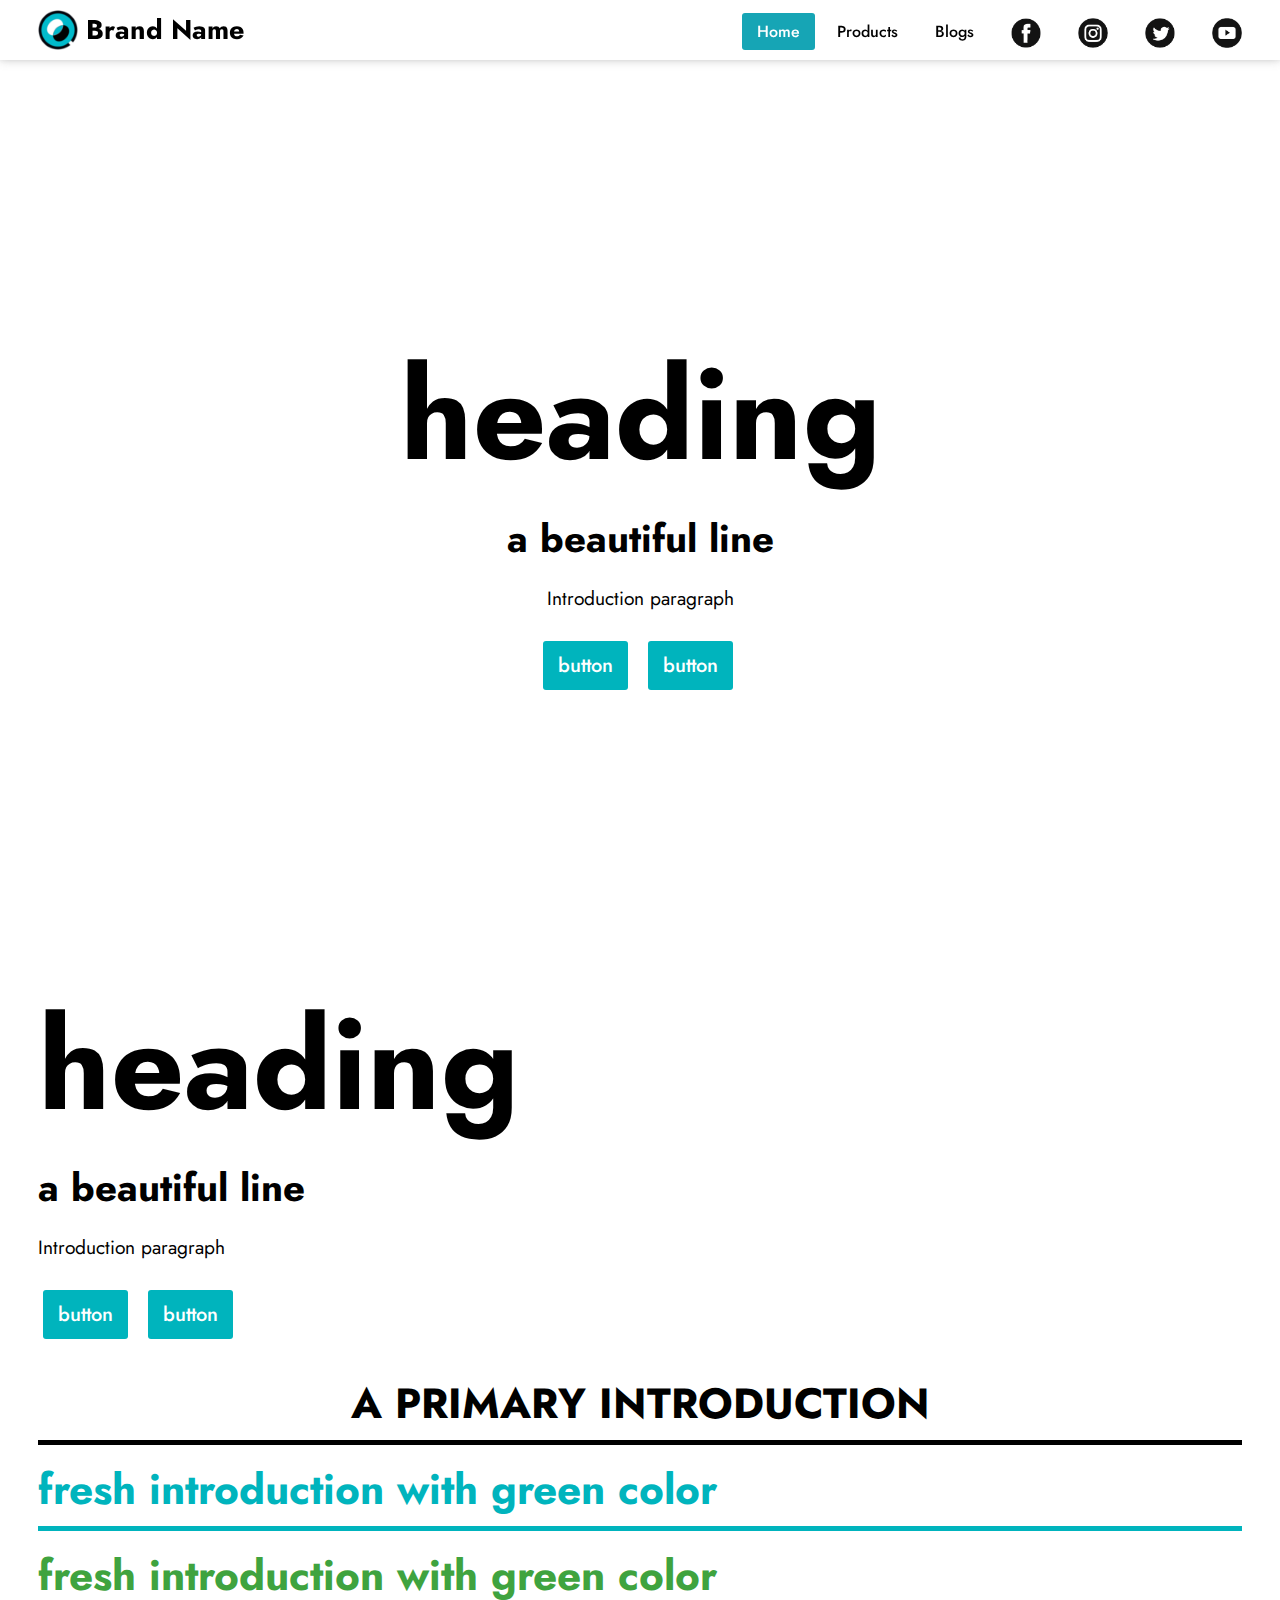
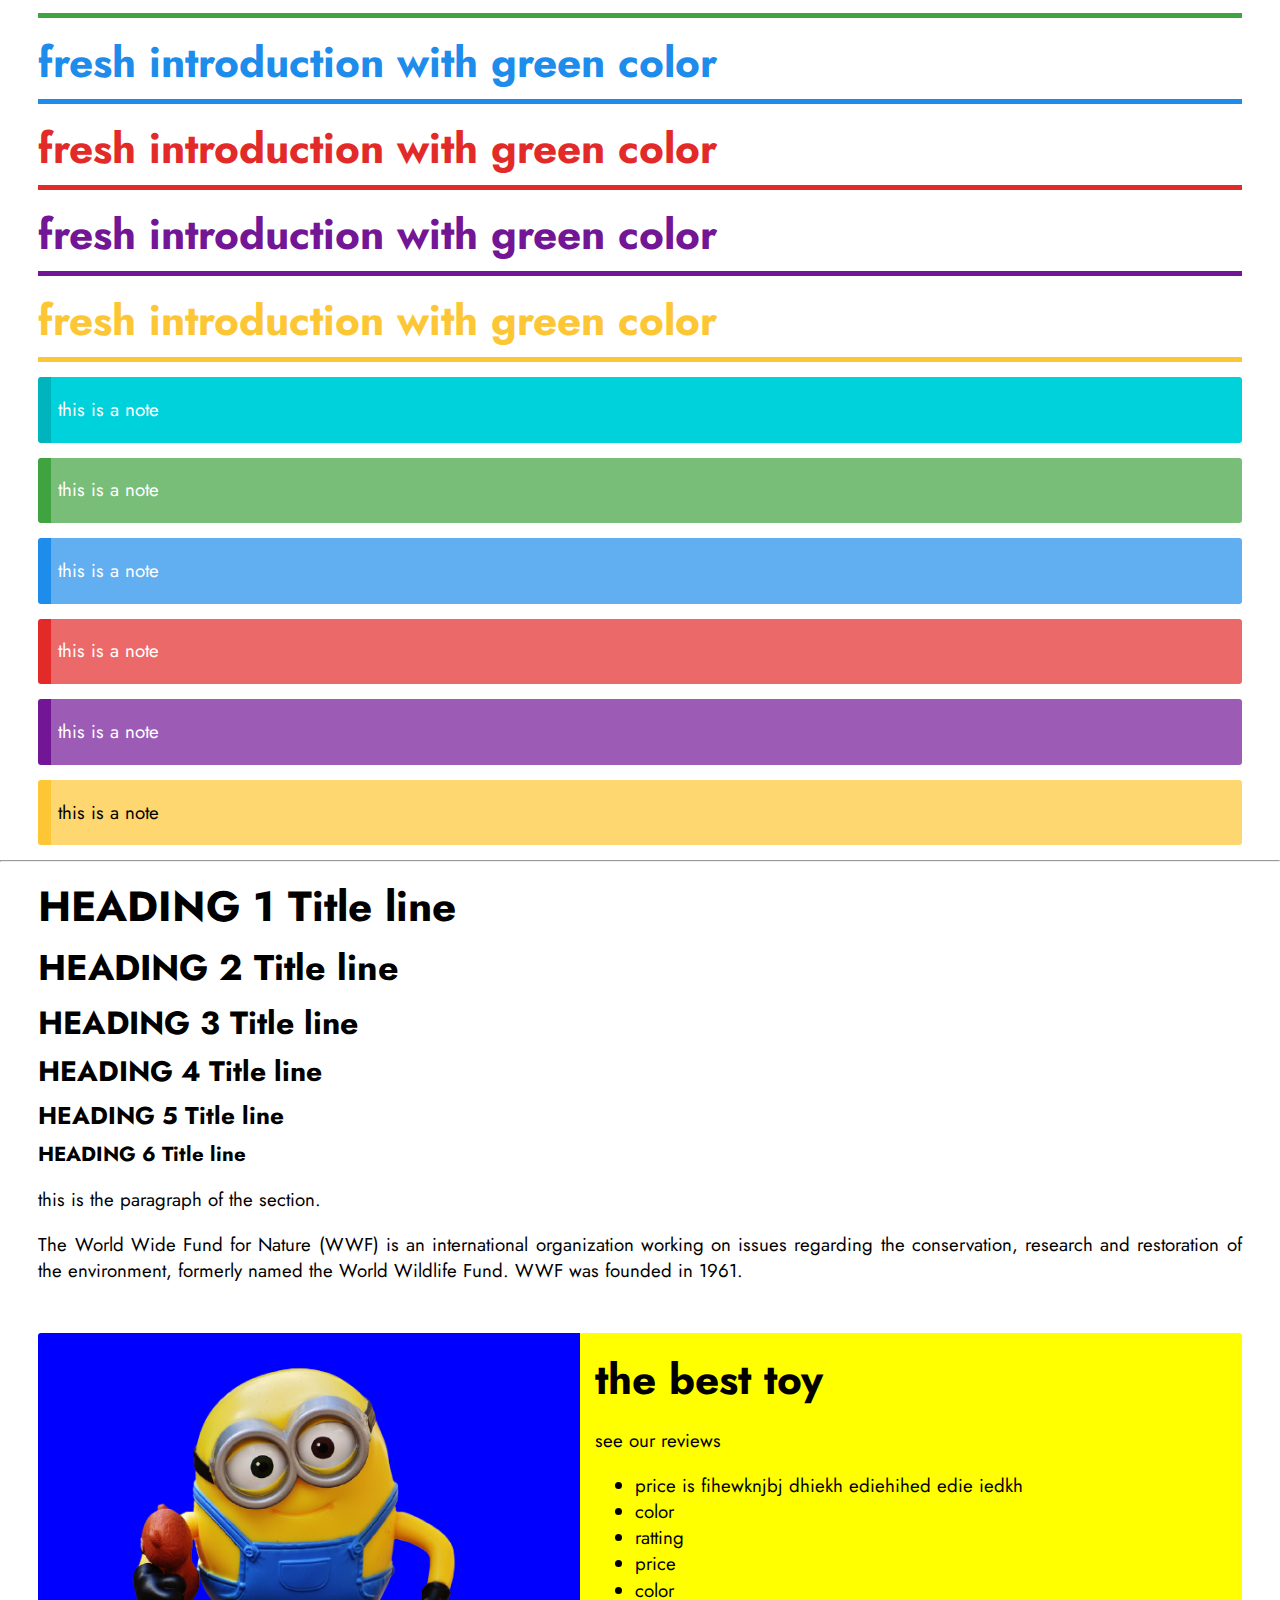
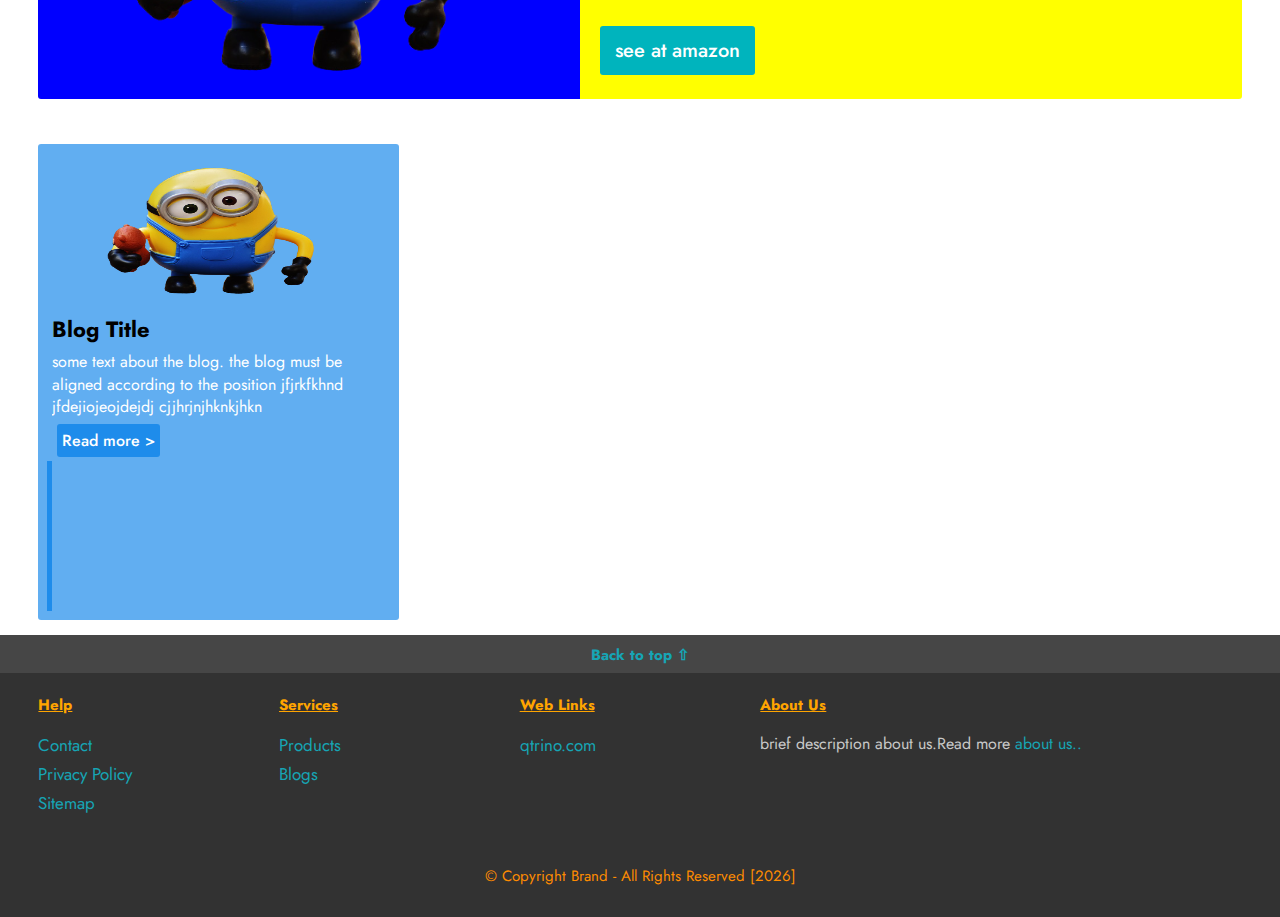
==== commit 7eab44f1: "Merge branch 'main' of https://github.com/QtrinoIndia/style into main" ====
--- a/index.html
+++ b/index.html
@@ -6,7 +6,7 @@
     <!-- NOTE: common header elements -->
     <meta charset="utf-8">
     <meta name="viewport" content="width=device-width, initial-scale=1.0">
-    <link rel="stylesheet" href="/css/master.css">
+    <link rel="stylesheet" href="https://qtrinoindia.github.io/style/css/master.css">
     <link rel="preconnect" href="https://fonts.gstatic.com">
     <link href="https://fonts.googleapis.com/css2?family=Jost:wght@300;400;500;600;700&display=swap" rel="stylesheet">
     <link rel="icon" type="image/x-icon" href="/assets/logo/qtrino.ico">
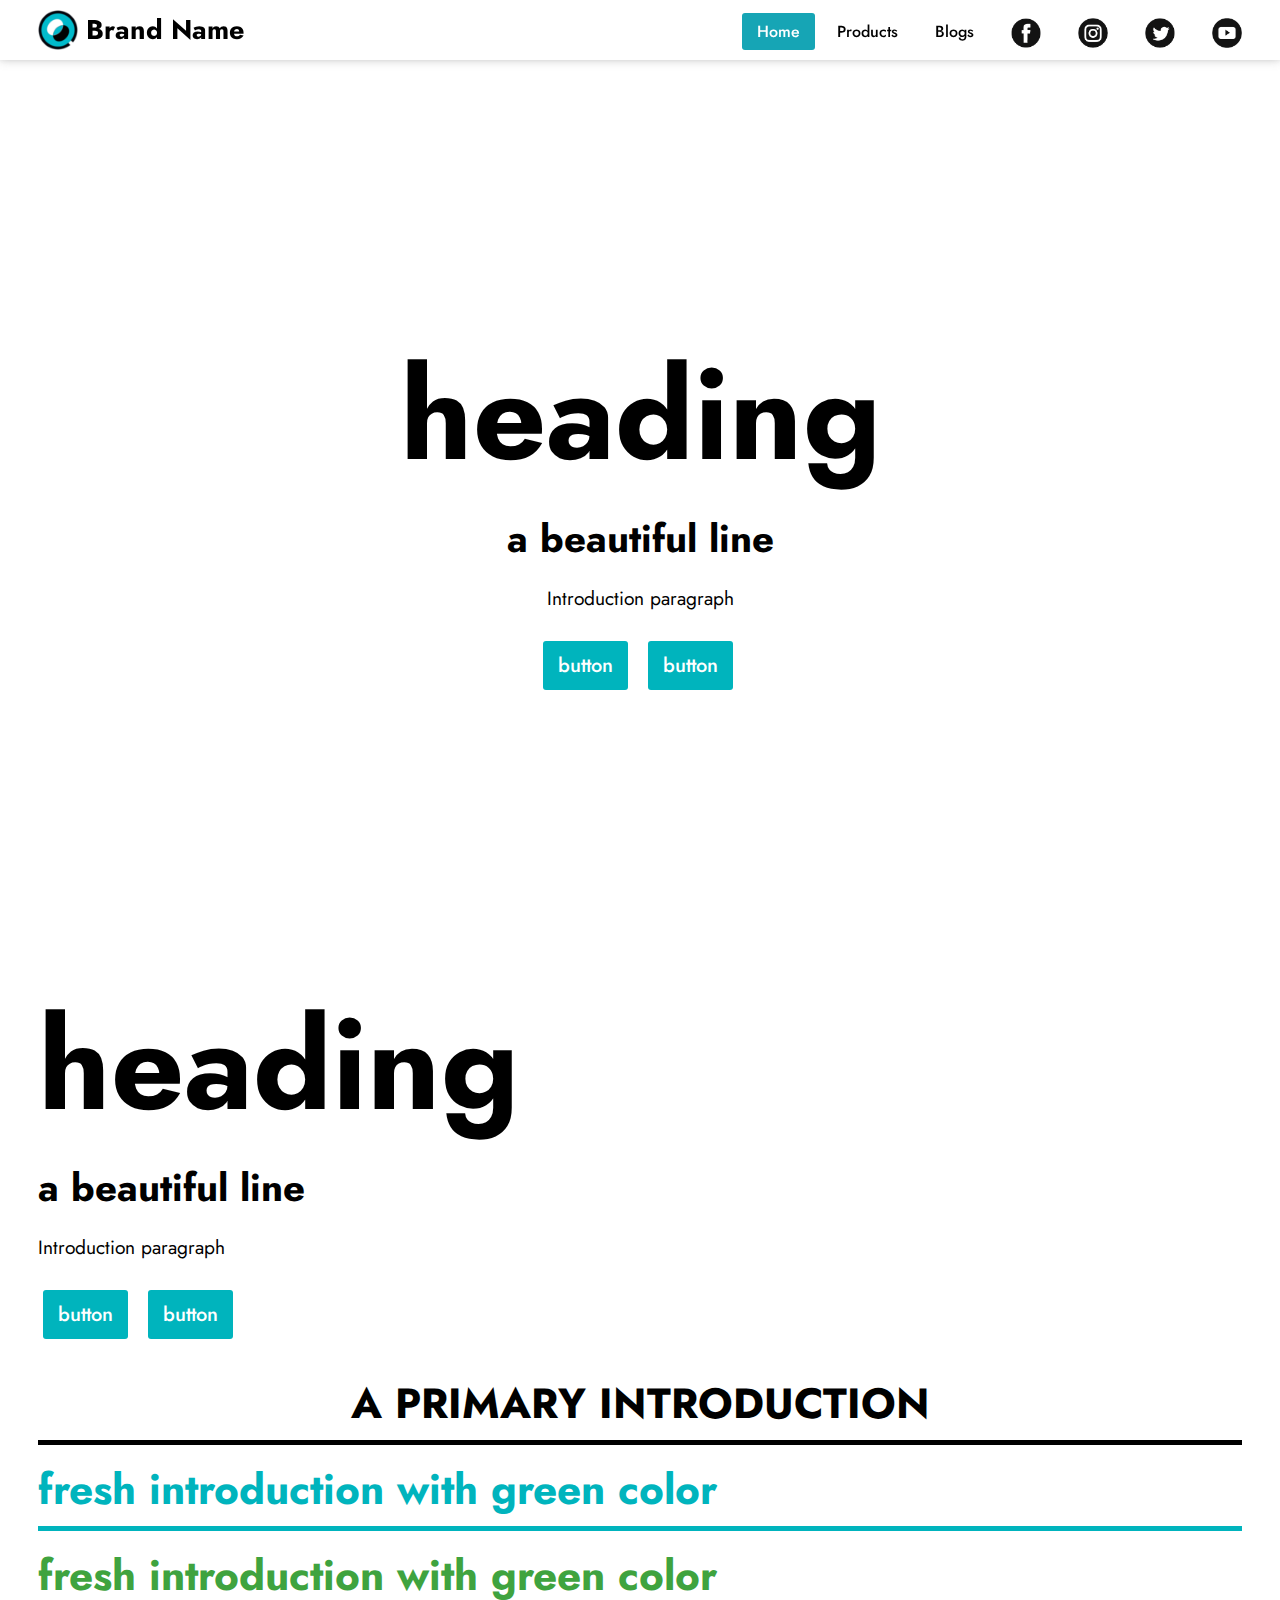
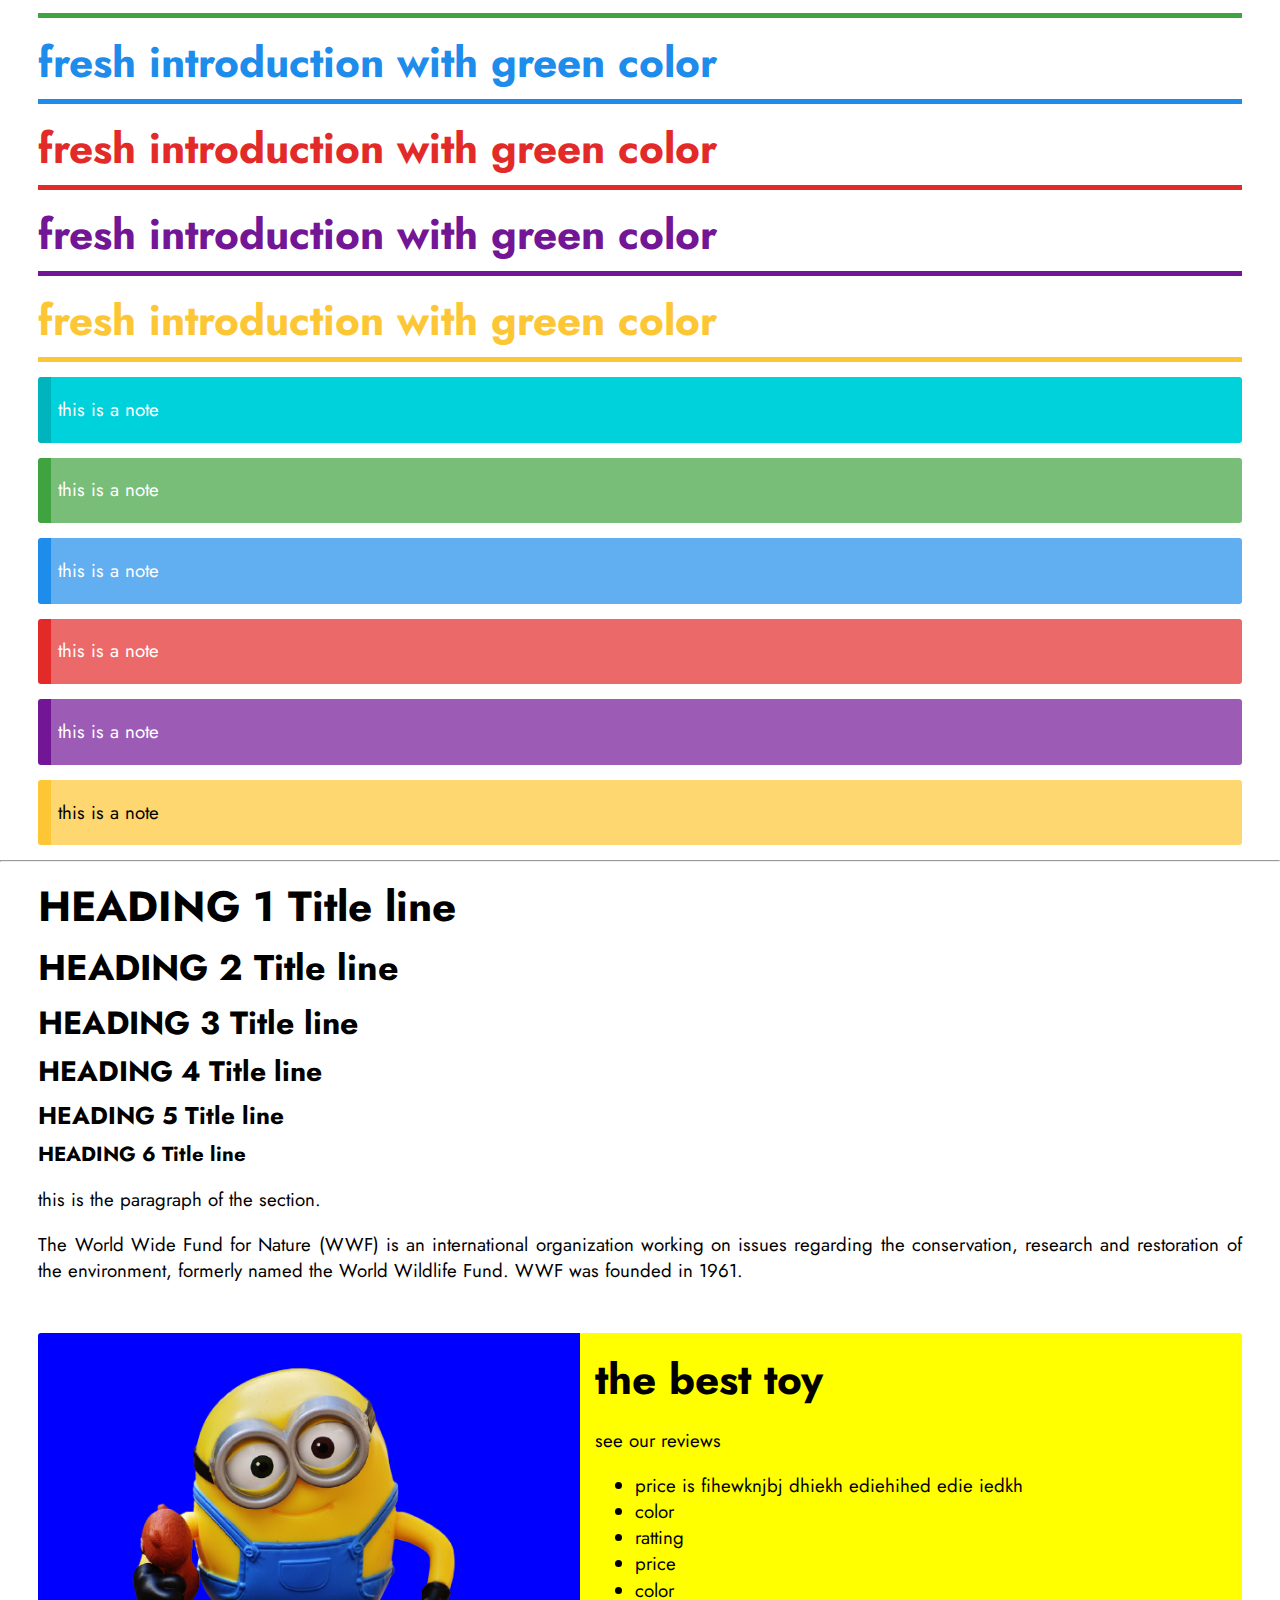
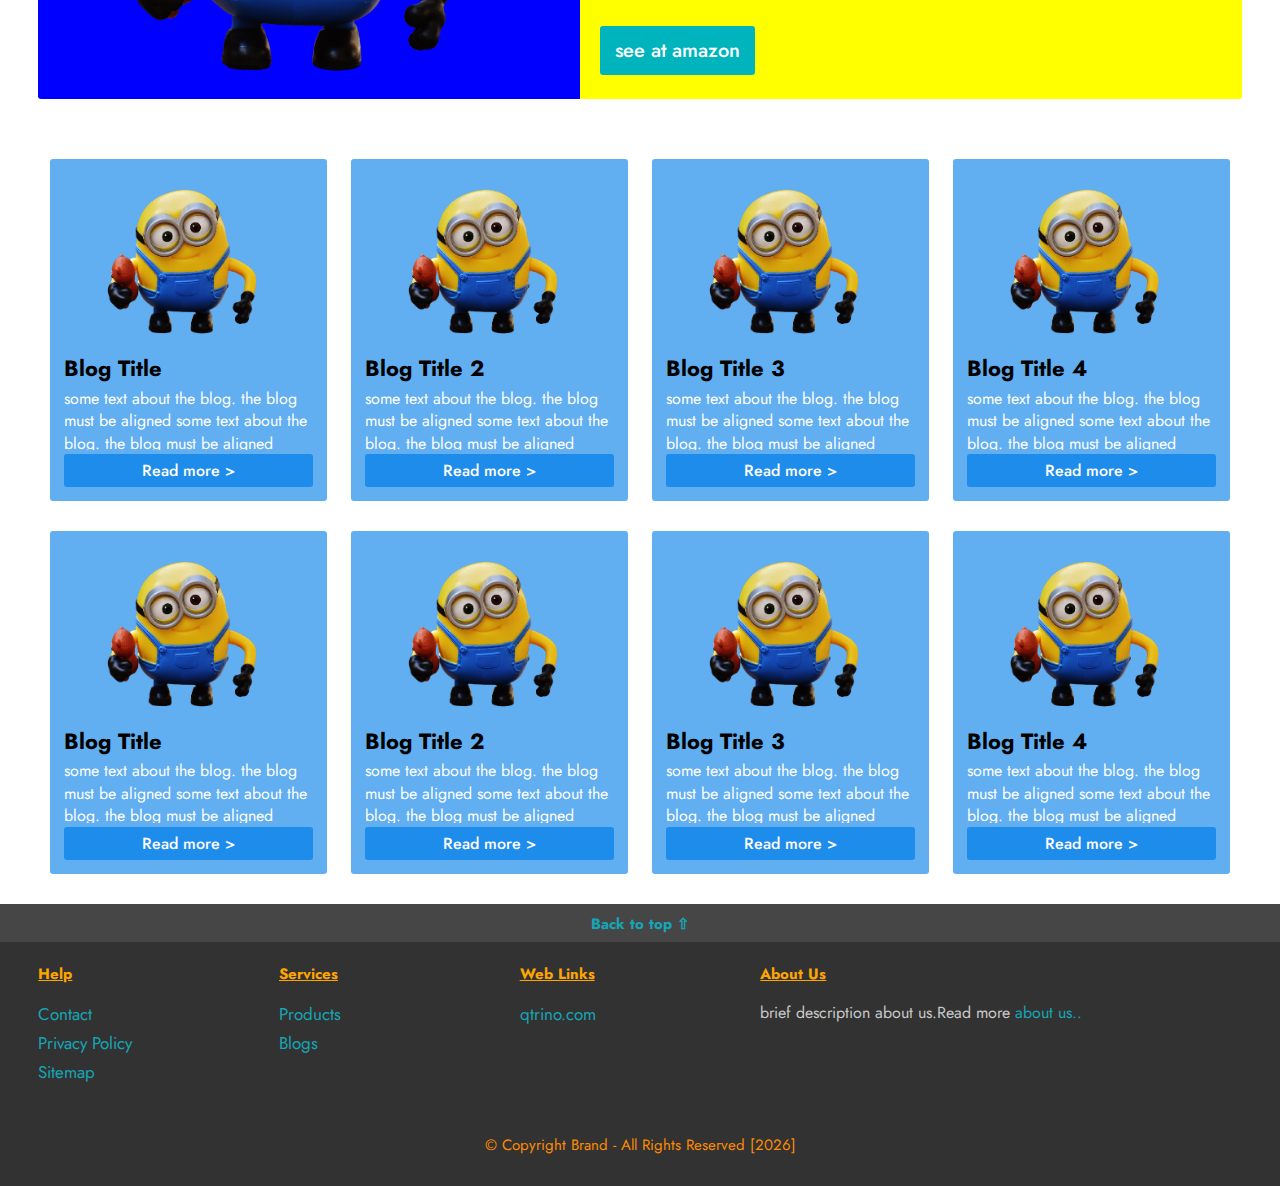
==== commit f2877842: "nw" ====
--- a/index.html
+++ b/index.html
@@ -6,7 +6,7 @@
     <!-- NOTE: common header elements -->
     <meta charset="utf-8">
     <meta name="viewport" content="width=device-width, initial-scale=1.0">
-    <link rel="stylesheet" href="https://qtrinoindia.github.io/style/css/master.css">
+    <link rel="stylesheet" href="/css/master.css">
     <link rel="preconnect" href="https://fonts.gstatic.com">
     <link href="https://fonts.googleapis.com/css2?family=Jost:wght@300;400;500;600;700&display=swap" rel="stylesheet">
     <link rel="icon" type="image/x-icon" href="/assets/logo/qtrino.ico">
@@ -140,22 +140,89 @@
 
 
     <div class="blog" >
-      <div class="">
-        <img src="/img/bg/toy.png" alt="blog-image">
-        <section>
-          <h2>Blog Title</h2>
-          <p>some text about the blog. the blog must be aligned
-          according to the position jfjrkfkhnd jfdejiojeojdejdj
-        cjjhrjnjhknkjhkn</p>
-          <button type="button" name="button"> <a href="/blog.html">Read more ></a></button>
-        </section>
-        <div  class="share">
-        </div>
-      </div>
+
+        <div class="">
+          <img src="/img/bg/toy.png" alt="blog-image">
+            <h2>Blog Title</h2>
+            <p>some text about the blog. the blog must be aligned
+              some text about the blog. the blog must be aligned
+              some text about the blog. the blog must be aligned
+            </p>
+            <button type="button" name="button"> <a href="/blog.html">Read more ></a></button>
+        </div>
+
+        <div class="">
+          <img src="/img/bg/toy.png" alt="blog-image">
+            <h2>Blog Title 2</h2>
+            <p>some text about the blog. the blog must be aligned
+              some text about the blog. the blog must be aligned
+              some text about the blog. the blog must be aligned
+            </p>
+            <button type="button" name="button"> <a href="/blog.html">Read more ></a></button>
+        </div>
+
+        <div class="">
+          <img src="/img/bg/toy.png" alt="blog-image">
+            <h2>Blog Title 3</h2>
+            <p>some text about the blog. the blog must be aligned
+              some text about the blog. the blog must be aligned
+              some text about the blog. the blog must be aligned
+            </p>
+            <button type="button" name="button"> <a href="/blog.html">Read more ></a></button>
+        </div>
+
+        <div class="">
+          <img src="/img/bg/toy.png" alt="blog-image">
+            <h2>Blog Title 4</h2>
+            <p>some text about the blog. the blog must be aligned
+              some text about the blog. the blog must be aligned
+              some text about the blog. the blog must be aligned
+            </p>
+            <button type="button" name="button"> <a href="/blog.html">Read more ></a></button>
+        </div>
+
+        <div class="">
+          <img src="/img/bg/toy.png" alt="blog-image">
+            <h2>Blog Title</h2>
+            <p>some text about the blog. the blog must be aligned
+              some text about the blog. the blog must be aligned
+              some text about the blog. the blog must be aligned
+            </p>
+            <button type="button" name="button"> <a href="/blog.html">Read more ></a></button>
+        </div>
+
+        <div class="">
+          <img src="/img/bg/toy.png" alt="blog-image">
+            <h2>Blog Title 2</h2>
+            <p>some text about the blog. the blog must be aligned
+              some text about the blog. the blog must be aligned
+              some text about the blog. the blog must be aligned
+            </p>
+            <button type="button" name="button"> <a href="/blog.html">Read more ></a></button>
+        </div>
+
+        <div class="">
+          <img src="/img/bg/toy.png" alt="blog-image">
+            <h2>Blog Title 3</h2>
+            <p>some text about the blog. the blog must be aligned
+              some text about the blog. the blog must be aligned
+              some text about the blog. the blog must be aligned
+            </p>
+            <button type="button" name="button"> <a href="/blog.html">Read more ></a></button>
+        </div>
+
+        <div class="">
+          <img src="/img/bg/toy.png" alt="blog-image">
+            <h2>Blog Title 4</h2>
+            <p>some text about the blog. the blog must be aligned
+              some text about the blog. the blog must be aligned
+              some text about the blog. the blog must be aligned
+            </p>
+            <button type="button" name="button"> <a href="/blog.html">Read more ></a></button>
+        </div>
+
+   </div>
     <!-- NOTE:  -->
-
-
-</div>
   </div>
   <div id="gotop" class="gotop"></div>
   <footer id="foot"></footer>
--- a/css/master.css
+++ b/css/master.css
@@ -0,0 +1,830 @@
+/* Some variables*/
+:root {
+  --margin-nav-foot:3%;
+  --margin-big: 3%;
+  --margin-small: 5%;
+  --gap-big:15px;
+  --gap-small:10px;
+  --radius:3px;
+  --clrn:rgb(0,180,189);
+  --clr:rgb(0,180,189);
+  --clr-low:rgba(0,170,175,.5);
+  --clr-bright:rgb(0,210,219);
+  --fresh:rgb(63,163,63);
+  --fresh-low:rgba(63,163,63,.7);
+  --trust:rgb(30,140,235);
+  --trust-low:rgba(30,140,235,.7);
+  --love:rgb(226,43,41);
+  --love-low:rgba(226,43,41,.7);
+  --attention:rgb(253,198,52);
+  --attention-low:rgba(253,198,52,.7);
+  --wealth:rgb(114,22,150);
+  --wealth-low:rgba(114,22,150,.7);
+}
+#current{
+  display: none;
+}
+/* NOTE: for all*/
+* {
+  box-sizing: border-box;
+  scroll-behavior: smooth !important;
+}
+
+/* NOTE: body  NOTE: body  NOTE: body  NOTE: body  NOTE: body  NOTE: body  NOTE: body */
+body {
+  font-family: jost, sans-serif;
+  margin: 0px 0px;
+  padding: 0px 0px;
+  background-color: white;
+  font-size: 17px;
+}
+
+/* NOTE: navigation bar NOTE: navigation bar NOTE: navigation bar NOTE: navigation bar */
+.navigation {
+  z-index: 3;
+  position: fixed;
+}
+
+nav {
+  background-color:white;
+  /*backdrop-filter: blur(10px);*/
+  width: 100%;
+  height: 60px;
+  position: fixed;
+  box-shadow: 0 0px 4px 0 rgba(150, 150, 150, .2), 0 0px 10px 0 rgba(100, 100, 100, .3);
+ -webkit-tap-highlight-color: transparent;
+}
+nav ul li a:link{
+  color: black;
+  text-decoration: none;
+}
+nav ul li a:visited{
+  color: black;
+  text-decoration: none;
+}
+nav ul li a:hover{
+  color: white;
+  background-color: rgba(0,0,0,.3);
+  text-decoration: none;
+}
+nav ul li a:active{
+  color: white;
+  background-color: rgba(0,0,0,.3);
+  text-decoration: none;
+}
+.social:hover,.social:active{
+  background-color: transparent;
+}
+nav label.logo {
+  margin-left: var(--margin-nav-foot);
+}
+
+nav label span {
+  line-height: 60px;
+  vertical-align: middle;
+  color: ;
+  font-size: 27px;
+  font-weight: bold;
+}
+
+nav label img {
+  line-height: 60px;
+  vertical-align: middle;
+  height: 40px;
+  width: 40px;
+}
+
+nav ul {
+  margin: 0;
+  float: right;
+  margin-right: var(--margin-nav-foot);
+}
+
+nav ul li {
+  display: inline-block;
+  line-height: 60px;
+}
+
+nav ul li a {
+  font-size: 16px;
+  vertical-align: middle;
+  padding: 7px 15px;
+  margin-left: 7px;
+  border-radius: 3px;
+  font-weight: 500;
+}
+
+nav ul li a img {
+  height: 30px;
+  width: 30px;
+  vertical-align: middle;
+}
+
+
+.checkbtn {
+  font-size: 33px;
+  color: black;
+  float: right;
+  line-height: 60px;
+  margin-right: 50px;
+  cursor: pointer;
+  vertical-align: middle;
+  display: none;
+  user-select: none;
+}
+
+#check {
+  display: none;
+}
+
+
+@media(max-width: 1000px) {
+  .checkbtn {
+    display: block;
+    margin-right: var(--margin-small);
+  }
+
+  nav ul {
+    margin: 0;
+    padding: 0;
+    position: fixed;
+    width: 100%;
+    height: 100vh;
+    background: rgba(240, 240, 255,.9);
+    top: 60px;
+    left: -100%;
+    text-align: center;
+    transition: all .5s
+  }
+
+  nav ul li {
+    display: block;
+    margin: 25px 0;
+    line-height: 30px;
+  }
+
+  nav ul li a{
+     margin: 7px;
+    padding: 7px 15px !important;
+  }
+  #check:checked~ul {
+    left: 0;
+  }
+
+  nav label.logo {
+    margin-left: var(--margin-small);
+  }
+}
+
+/* NOTE: footer  NOTE: footer  NOTE: footer  NOTE: footer  NOTE: footer  NOTE: footer */
+
+footer{
+  display:flex;
+  width: 100%;
+  background-color:rgb(50,50,50);
+  padding: var(--gap-big) var(--margin-nav-foot);
+  justify-content: space-between;
+}
+.help, .services, .web-links{
+  width: 20%;
+  display:flex;
+  flex-direction: column;
+}
+.help .services .web-links, a{
+  padding-bottom: 5px;
+}
+.about{
+  width: 40%;
+  display:flex;
+  flex-direction: column;
+  font-size: 15px;
+}
+.about p{
+  color:rgb(200,200,200);
+  margin: 0px;
+  font-size: 16px;
+}
+footer div a:link{
+  color: #16a5b5;
+  text-decoration: none;
+}
+footer div a:visited{
+  color: #16a5b5;
+  text-decoration: none;
+}
+footer div a:hover{
+  color: orange;
+  text-decoration: none;
+}
+footer div a:active{
+  color: orange;
+  text-decoration: none;
+}
+
+footer div h3{
+  padding-bottom: 10px;
+  color: orange;
+  font-size: 15px;
+  text-decoration: underline;
+}
+
+@media(max-width:1000px){
+  footer{
+    padding: var(--gap-small) var(--margin-small) ;
+    flex-direction: column;
+    justify-content: center;
+  }
+  .help, .services,.web-links{
+    width: 100%;
+    text-align: center;
+  }
+  .about{
+    width:100%;
+    text-align: center;
+  }
+}
+.gotop{
+  text-align: center;
+  background-color: rgba(70,70,70);
+  padding: 7px 0px;
+  text-decoration: none;
+}
+.gotop a{
+  text-decoration: none;
+  font-size: 15px;
+  color:#16a5b5;
+  font-weight:bold;
+  transition: top 5s linear;
+}
+/* NOTE: copyright area */
+.copyright{
+  color: darkorange;
+  font-size: 15px;
+  margin: 0;
+  background-color:rgb(50,50,50);
+  padding:30px;
+  text-align:center;
+}
+
+/* NOTE: single container NOTE: single container  */
+
+.main{
+  padding-top:60px;
+  min-height: 100vh;
+}
+
+/* NOTE: three row container NOTE: three row container */
+.container-3{
+  padding-top:60px;
+  min-height: 100vh;
+  display: flex;
+}
+/* left container */
+.container-3-l{
+  width:18%;
+  background-color: rgb(248,248,248);
+  padding:0px 15px;
+  order:1;
+}
+.container-3-r{
+  width:18%;
+  background-color: rgb(248,248,248);
+  padding:0px 15px;
+  order:3;
+}
+/* middle/content container */
+.container-3-m{
+  width:64%;
+  padding:0px 15px;
+  order:2;
+}
+@media(max-width: 950px){
+  .container-3{
+    flex-direction: column;
+  }
+  .container-3-m{
+    order:1;
+    width:100%;
+  }
+  .container-3-l{
+    order:2;
+    width:100%;
+  }
+  .container-3-r{
+    order:3;
+    width:100%;
+  }
+}
+/* NOTE: six block container NOTE: six block container */
+.container-6-head{
+  padding-top: 60px;
+  display:flex;
+}
+.container-6-content{
+  min-height: 100vh;
+  display:flex;
+}
+.container-6-lc{
+  width:20%;
+  background-color: rgb(248,248,248);
+  order:1;
+  padding: 0px 7px;
+}
+.container-6-rc{
+  width:20%;
+  background-color: rgb(248,248,248);
+  order: 3;
+  padding: 0px 7px;
+}
+.container-6-l{
+  width:20%;
+  background-color: rgb(248,248,248);
+  order: 1;
+  padding: 0px 7px;
+}
+.container-6-r{
+  width: 20%;
+  background-color: rgb(248,248,248);
+  order:3;
+  padding: 0px 7px;
+}
+.container-6-t{
+  width:60%;
+  order:2;
+  padding: 0px 35px;
+  padding: 0px 7px;
+}
+.container-6-m{
+  width:60%;
+  order: 2;
+  padding: 0px 35px;
+  padding: 0px 7px;
+}
+
+@media(max-width: 1000px){
+  .container-6-head,.container-6-content{
+    flex-direction: column;
+  }
+  .container-6-lc, .container-6-rc{
+    display: none;
+  }
+  .container-6-t,.container-6-m{
+    width:100%;
+    padding:0px 15px;
+  }
+  .container-6-l,.container-6-r{
+    width:100%;
+    padding:0px 15px;
+  }
+}
+
+/* NOTE: html elements styles NOTE: html elements styles*/
+/*right-left*/
+.right{
+  margin-right:0px;
+  float:right;
+}
+.left{
+  margin-left:0px;
+  float:left;}
+
+/* NOTE: headings */
+h1, h2, h3, h4, h5, h6{
+  margin: 7px 0px;
+  line-height: 1.4;
+}
+
+/* NOTE: Paragraphs */
+p,li{
+  line-height: 1.4;
+}
+@media(min-width:1000px){
+  p,li{
+  font-size: 1.1em;
+  }
+  h1{
+    font-size: 3.3vw;
+  }
+  h2{
+    font-size: 2.8vw;
+  }
+  h3{
+    font-size: 2.5vw;
+  }
+  h4{
+    font-size: 2.2vw;
+  }
+  h5{
+    font-size: 1.9vw;
+  }
+  h6{
+    font-size: 1.6vw;
+  }
+}
+/* NOTE: Text sec */
+hr{
+  background-color: #16a5b5;
+}
+.underline{
+  text-decoration: underline;
+}
+/* equally width text */
+.ewt{
+  text-align: justify;
+}
+.center{
+  text-align: center;
+}
+
+/* IDEA: BUTTONs */
+/* NOTE: 1.primary */
+button{
+  background-color: var(--clr);
+  color: white;
+  border: none;
+  border-radius: var(--radius);
+  font-weight:500;
+  font-size: 20px;
+  font-family: 'Jost', sans-serif;
+  cursor: pointer;
+  padding: 10px 15px;
+  margin: 5px;
+}
+button:hover{
+  background-color: var(--clr-bright);
+}
+button:focus{
+    outline:none !important;
+}
+button a:link {
+  color:white;
+  text-decoration: none;
+}
+button a:visited{
+  color:white;
+  text-decoration: none;
+}
+
+
+/* NOTE: image NOTE: image NOTE: image NOTE: image*/
+img{
+  max-width:100%;
+}
+.flex-img{
+  border-radius: var(--redius);
+  width:100%;
+}
+.flex-img img{
+  display: block;
+  margin-left: auto;
+  margin-right: auto;
+  width:50%;
+}
+@media(max-width:1000px){
+
+  .flex-img img{
+    width:100%;
+  }
+}
+/*cover image*/
+.cover-img{
+  border-radius: var(--redius);
+}
+.cover-img img{
+  width:100%;
+}
+
+/* NOTE:Article   NOTE:Article   NOTE:Article   NOTE:Article   NOTE:Article   NOTE:Article   NOTE:Article*/
+
+/* IDEA: intro */
+.intro{
+  border-bottom: 5px solid black;
+  margin:  var(--gap-big) var(--margin-big);
+}
+.primary-intro{
+  color:var(--clr);
+  border-bottom: 5px solid var(--clr);
+  margin:  var(--gap-big) var(--margin-big);
+}
+.fresh-intro{
+  color:var(--fresh);
+  border-bottom: 5px solid var(--fresh);
+  margin:  var(--gap-big) var(--margin-big);
+}
+.trust-intro{
+  color:var(--trust);
+  border-bottom: 5px solid var(--trust);
+  margin:  var(--gap-big) var(--margin-big);
+}
+.love-intro{
+  color:var(--love);
+  border-bottom: 5px solid var(--love);
+  margin:  var(--gap-big) var(--margin-big);
+}
+.wealth-intro{
+  color:var(--wealth);
+  border-bottom: 5px solid var(--wealth);
+  margin:  var(--gap-big) var(--margin-big);
+}
+.attention-intro{
+  color:var(--attention);
+  border-bottom: 5px solid var(--attention);
+  margin:  var(--gap-big) var(--margin-big);
+}
+@media(max-width:1000px){
+  .intro ,.primary-intro,.fresh-intro,.trust-intro,.love-intro, .wealth-intro, .attention-intro{
+    margin:var(--gap-small) var(--margin-small);
+  }
+}
+/* IDEA: note */
+.note{
+  color:white;
+  background-color: var(--clr-bright);
+  margin:  var(--gap-big) var(--margin-big);
+  padding: 1px 7px;
+  border-radius: 3px;
+  border-left: 13px solid var(--clr);
+}
+.fresh-note{
+  color:white;
+  background-color: var(--fresh-low);
+  margin:  var(--gap-big) var(--margin-big);
+  padding: 1px 7px;
+  border-radius: 3px;
+  border-left: 13px solid var(--fresh);
+}
+
+.trust-note{
+  color:white;
+  background-color: var(--trust-low);
+  margin:  var(--gap-big) var(--margin-big);
+  padding: 1px 7px;
+  border-radius: 3px;
+  border-left: 13px solid var(--trust);
+}
+.love-note{
+  color:white;
+  background-color: var(--love-low);
+  margin:  var(--gap-big) var(--margin-big);
+  padding: 1px 7px;
+  border-radius: 3px;
+  border-left: 13px solid var(--love);
+}
+.wealth-note{
+  color:white;
+  background-color: var(--wealth-low);
+  margin:  var(--gap-big) var(--margin-big);
+  padding: 1px 7px;
+  border-radius: 3px;
+  border-left: 13px solid var(--wealth);
+}
+.attention-note{
+  color:black;
+  background-color: var(--attention-low);
+  margin:  var(--gap-big) var(--margin-big);
+  padding: 1px 7px;
+  border-radius: 3px;
+  border-left: 13px solid var(--attention);
+}
+
+@media(max-width:1000px){
+  .note,.fresh-note,.trust-note,.love-note, .wealth-note, .attention-note{
+    margin:var(--gap-small) var(--margin-small);
+  }
+}
+
+section{
+    margin:var(--gap-big) var(--margin-big);
+}
+section p{
+  /*text-align: justify;*/
+}
+@media(max-width:1000px){
+  section{
+      margin:var(--gap-small) var(--margin-small);
+  }
+}
+/* NOTE: Block items NOTE: Block items NOTE: Block items*/
+
+/* IDEA: full image intro l - home page*/
+.fi{
+  background-size:cover;
+  background-repeat: no-repeat;
+  background-position: center;
+  display: flex;
+  min-height: 100vh;
+  flex-wrap: wrap;
+  align-items: center;
+}
+.fi-txt{
+  margin: var(--gap-big) var(--margin-big) ;
+  color:;
+  background-color: ;
+  width: 100%;
+}
+.fi-txt h1{
+  font-size:10vw;
+  margin: 0px;
+  padding: 0px;
+}
+.fi-txt h2{
+  font-size: 3vw;
+}
+.fi-txt p{
+  font-size: 1.5vw;
+}
+.fi-txt button{
+  margin-right:10px;
+  margin-top: 10px;
+}
+.mid{
+  justify-content: center;
+  text-align: center;
+}
+.right{
+  justify-content:flex-end;
+  text-align:right;
+}
+.adv{
+  border: 5px solid yellow;
+  border-radius:5px;
+  background-color: rgba(200,200,200,.1)
+}
+@media(max-width:1000px){
+ .fi{
+   justify-content: center;
+   text-align: center;
+ }
+ .fi-txt{
+   width: 100%;
+   margin: var(--gap-small) var(--margin-small) ;
+ }
+ .fi-txt h1{
+   font-size:70px;
+   margin: 0px;
+   padding: 0px;
+ }
+ .fi-txt h2{
+   font-size: 28px;
+ }
+ .fi-txt p{
+   font-size: 16px;
+ }
+}
+
+/* NOTE: half intro, half intro */
+.hi{
+  background-size:cover;
+  background-repeat: no-repeat;
+  background-position: center;
+  display: flex;
+  min-height: 10vh;
+  flex-wrap: wrap;
+  align-items: center;
+}
+@media(max-width: 1000px){
+ .hi{
+   justify-content: center;
+   text-align: center;
+ }
+ .hi-txt{
+   max-width: 100%;
+ }
+ .hi-txt h1{
+   font-size:70px;
+   margin: 0px;
+   padding: 0px;
+ }
+ .hi-txt h2{
+   font-size: 28px;
+ }
+ .hi-txt p{
+   font-size: 16px;
+ }
+}
+
+/* NOTE: Image with description img-txt */
+.txt-img{
+  display: flex;
+  flex-wrap: wrap;
+  min-height:200px;
+  padding: 30px var(--margin-big);
+}
+.txt-img .img{
+  width: 45%;
+  background-color: blue;
+  border-radius: var(--radius) 0px 0px var(--radius);
+}
+.txt-img .img img{
+ width: 100%;
+ position: static;
+}
+.txt-img .txt{
+  background-color: yellow;
+  width:55%;
+  padding: 10px 15px;
+  border-radius: 0px var(--radius) var(--radius) 0px;
+
+}
+@media(max-width: 1000px){
+  .txt-img{
+    flex-direction: column;
+    padding:var(--gap-small) var(--margin-small);
+  }
+  .txt-img .img{
+    width:100%;
+    order:1;
+    border-radius: var(--radius) var(--radius) 0px 0px;
+  }
+  .txt-img .txt{
+    width:100%;
+    order: 2;
+    border-radius:  0px 0px var(--radius) var(--radius);
+  }
+}
+
+/* NOTE: four block */
+.four-block{
+  display:flex;
+  flex-wrap: wrap;
+  justify-content:flex-start;
+}
+
+.four-block > div{
+  width:250px;
+  min-height: 250px;
+  background-color: green;
+  margin: 10px;
+}
+
+/*blog post*/
+.blog{
+  display: flex;
+  justify-content:flex-start;
+  margin: var(--gap-big) var(--margin-big);
+  flex-wrap: wrap;
+}
+.blog div{
+  display: flex;
+  flex-direction: column;
+  width:23%;
+  background-color: var(--trust-low);
+  border-radius: 3px;
+  padding:7px 7px;
+  margin:var(--gap-big) 1%;
+}
+.blog div img{
+  width: 95%;
+  height:57%;
+  margin: 7px;
+  background-color:;
+  align-content: flex-start;
+}
+.blog div section{
+  margin: 2px 7px;
+  padding: 0;
+  background-color:;
+  overflow: hidden;
+  height:150px;
+}
+.blog div h2{
+  font-size: 22px;
+  margin: 2px 7px;
+}
+.blog div p{
+  height:150px;
+  margin: 2px 7px;
+  font-size: 16px;
+  overflow: hidden;
+  height: 68px;
+  color: white;
+}
+.blog div button{
+  padding: 5px;
+  margin: 2px 7px;
+  margin-bottom: 7px;
+  background-color: var(--trust);
+  font-size: 16px;
+}
+
+@media(max-width:1000px){
+  .blog{
+    flex-direction: row;
+    margin-left: 5%;
+    margin-right: 5%;
+  }
+  .blog div{
+    width:46%;
+    margin: var(--gap-big) 2%;
+  }
+}
+
+@media(max-width:500px){
+  .blog{
+    flex-direction: column;
+  }
+  .blog div{
+    width:100%;
+    margin: var(--gap-small) 0px;
+  }
+}
